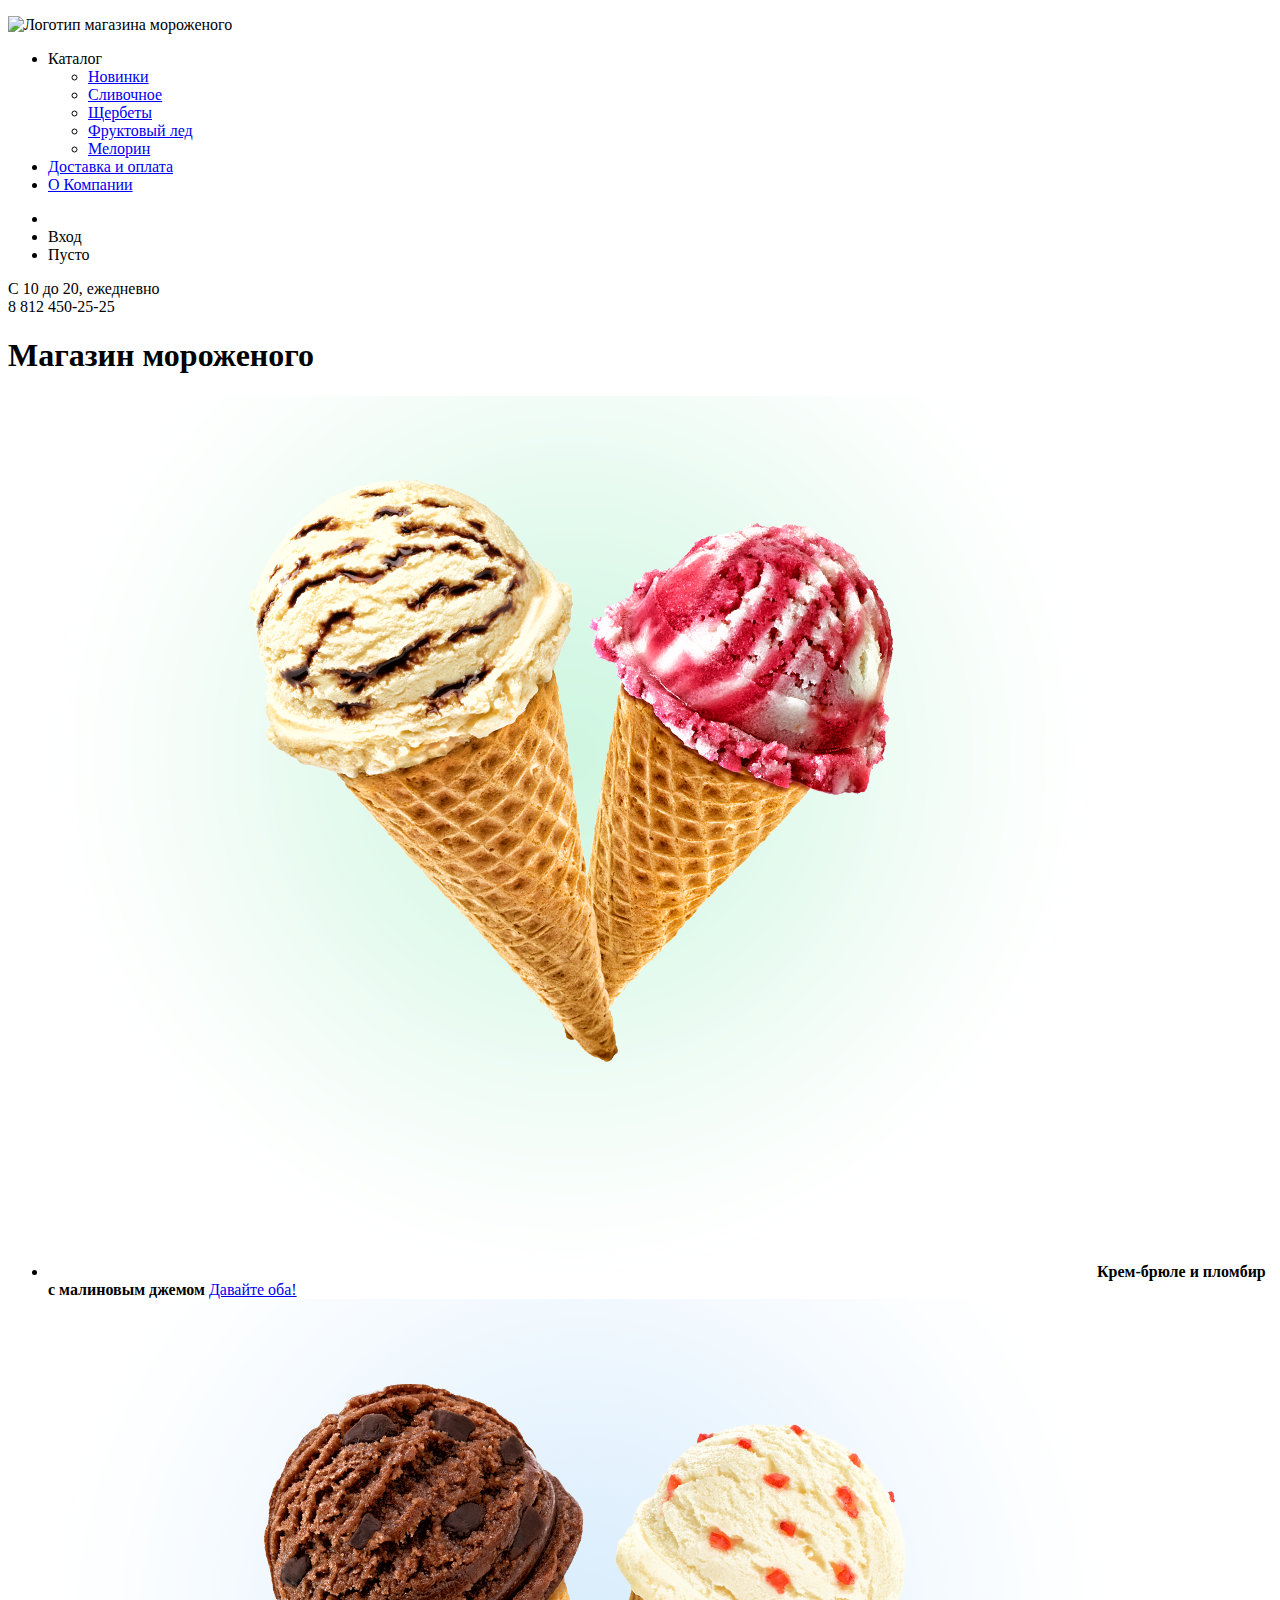
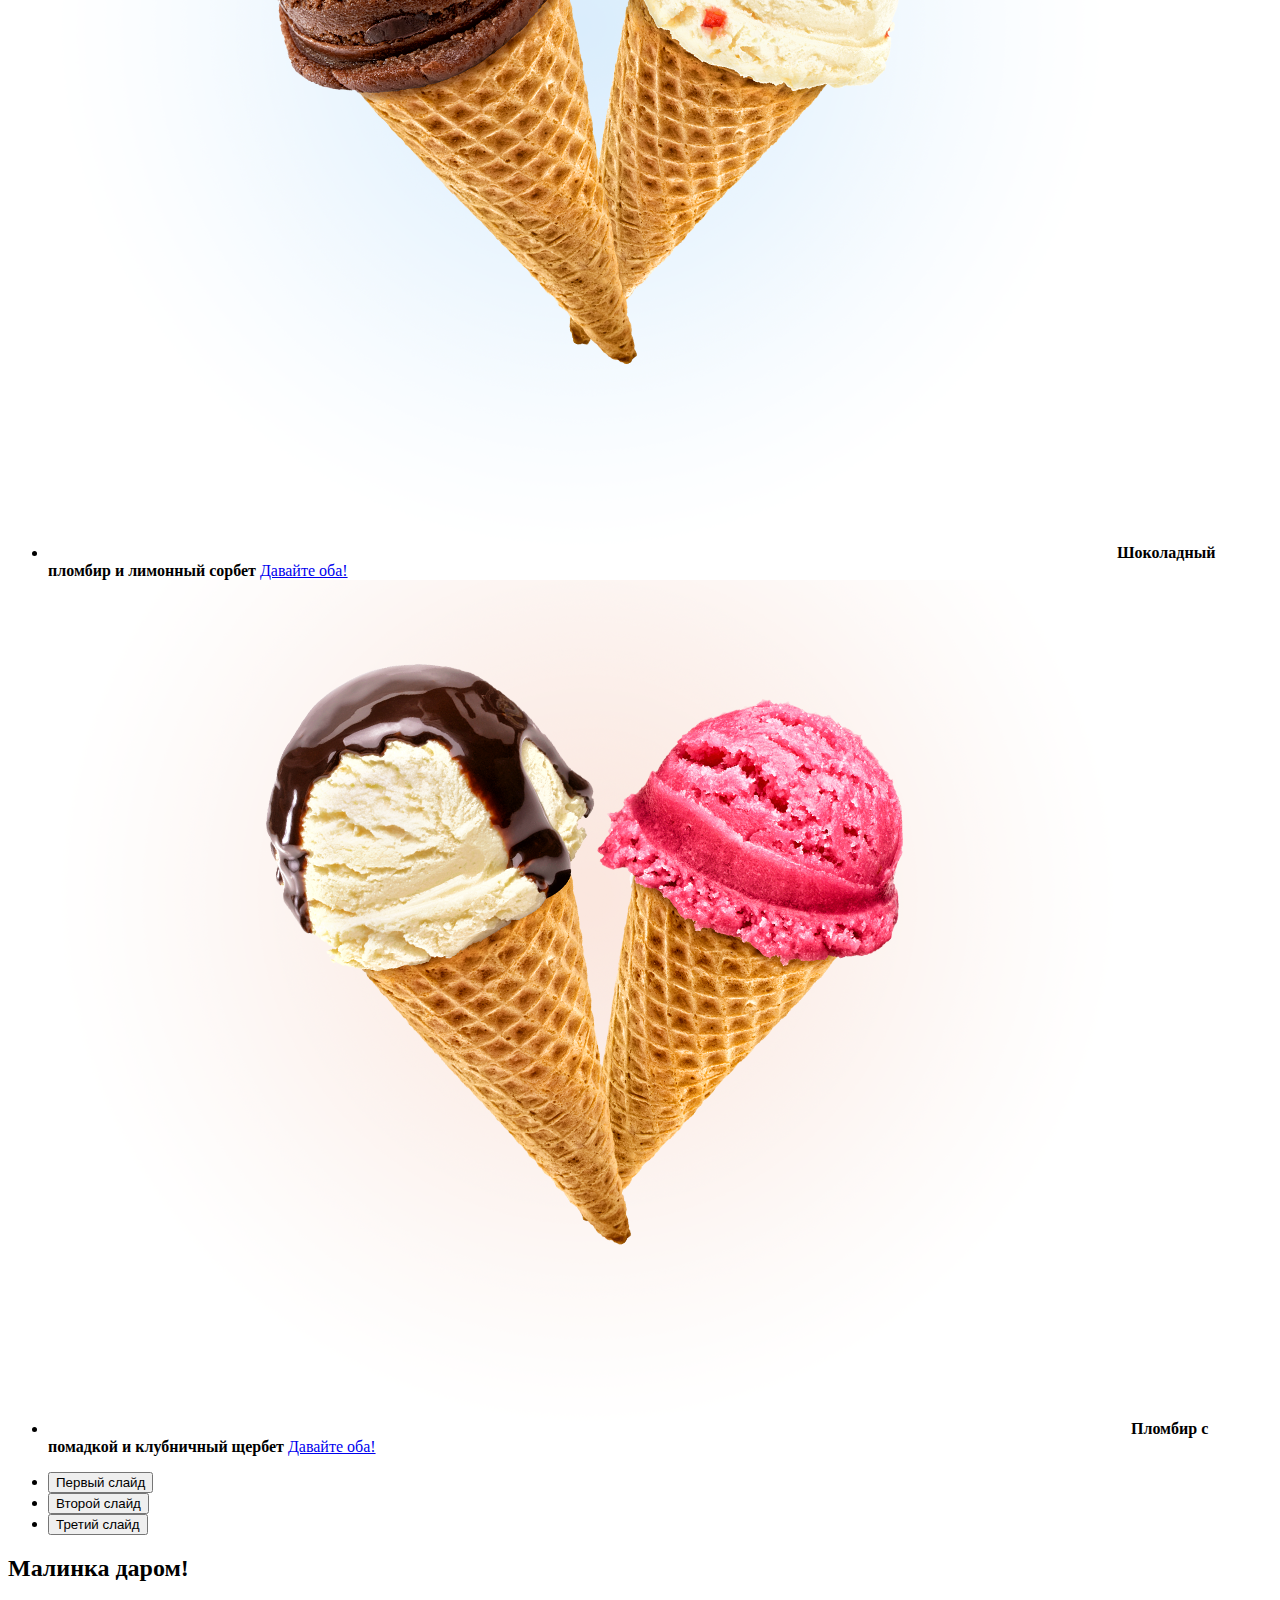
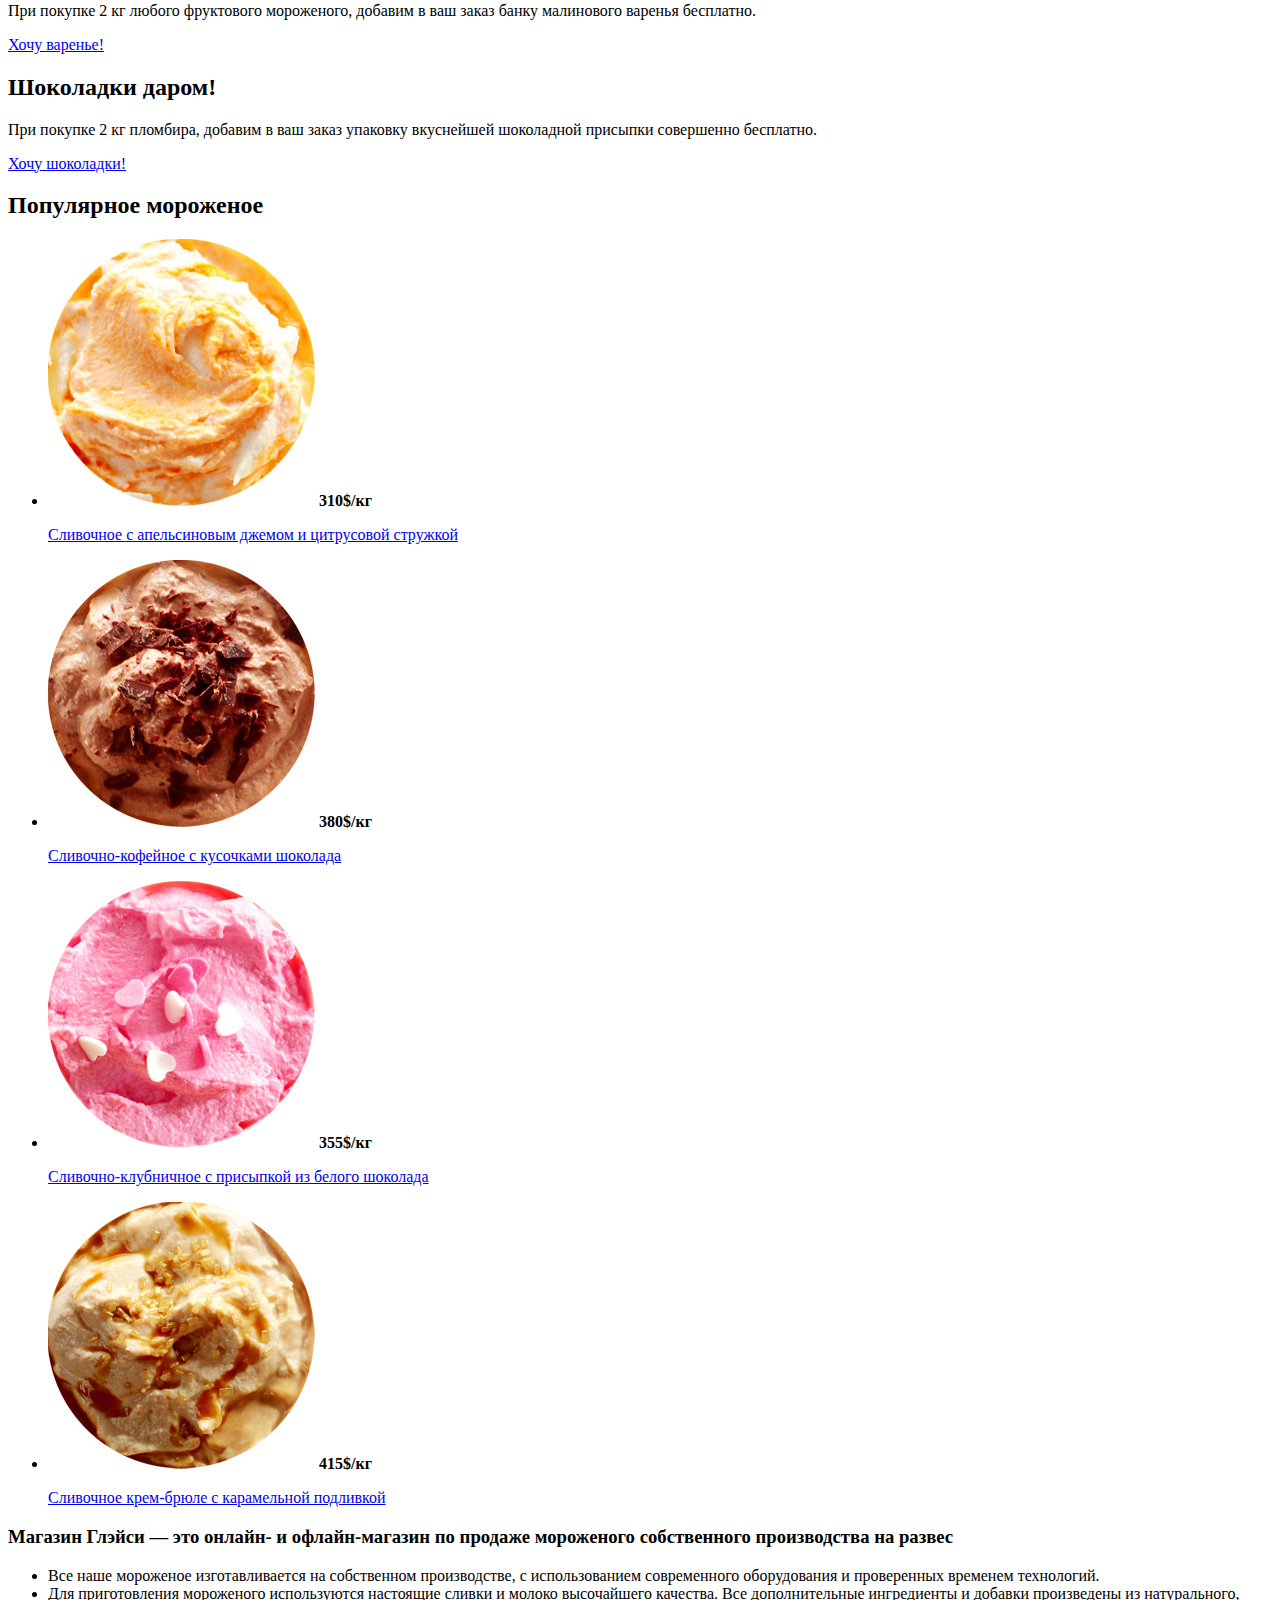
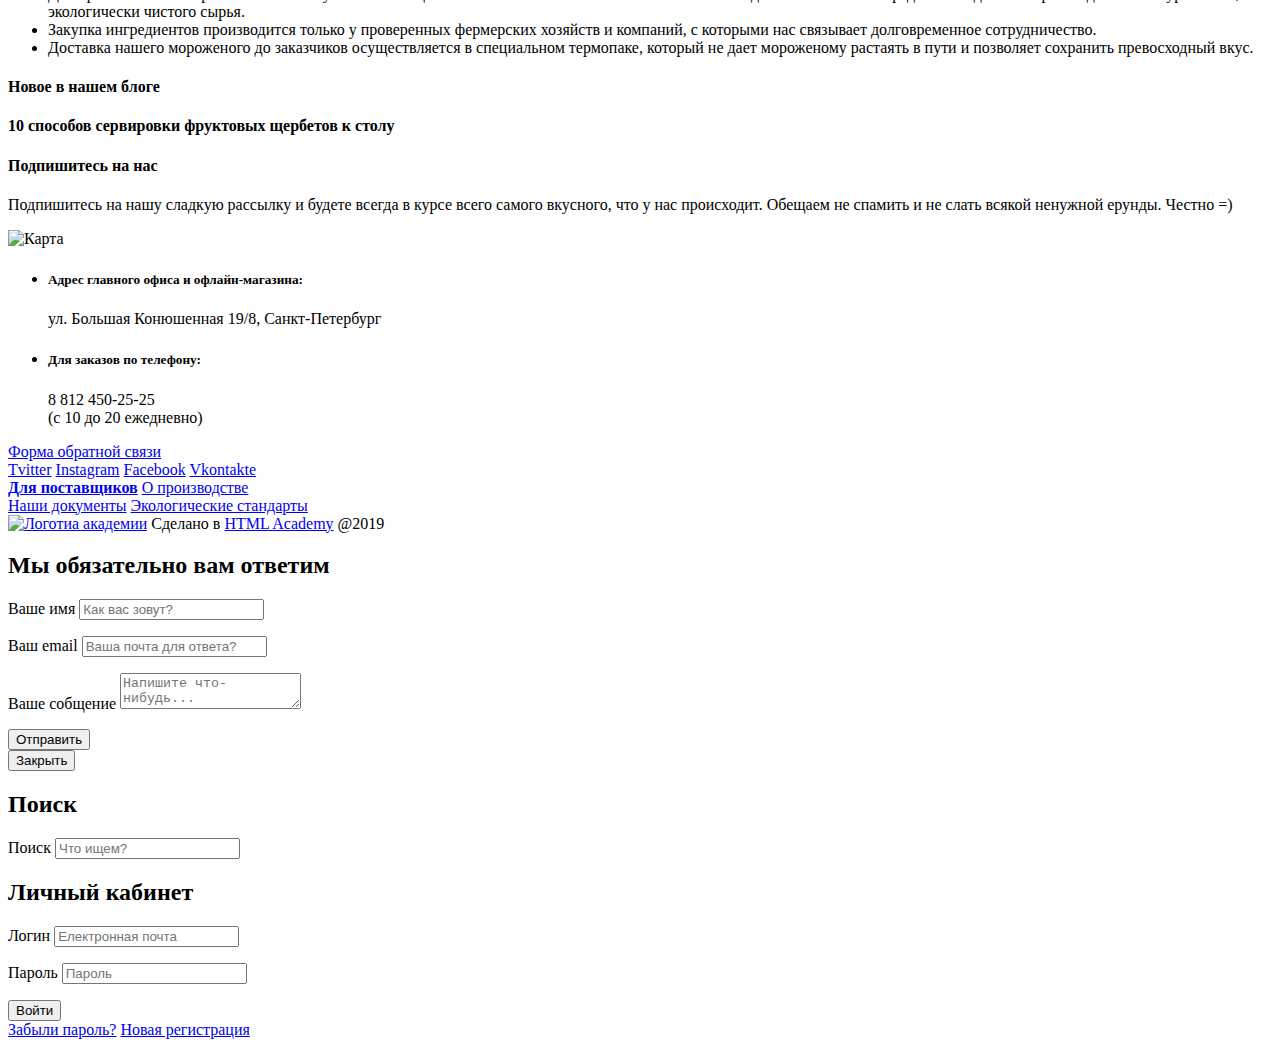
==== gllacy/index.html @ ce195814 "Merge branch 'master' of https://github.com/Komisaryk/komisarykedu.github.io" ====
<!DOCTYPE html>
<html lang="ru">
    <head>
        <meta charset="utf-8">
        <title>Магазин Мороженого</title>
    </head>
    <body>
        <header class="main-header">
            <p class="main-header-logo">
                <img src="/img/logo.svg" width="155" heigh="65" alt="Логотип магазина мороженого">
            </p>
            <nav class="main-navigation">
                <ul class="site-navigation">
                    <li>Каталог
                        <ul class="catalog-navigation">
                            <li><a href="new.html">Новинки</a></li>
                            <li><a href="catalog.html">Сливочное</a></li>
                            <li><a href="sorbet.html">Щербеты</a></li>
                            <li><a href="fruit_ice.html">Фруктовый лед</a></li>
                            <li><a href="melorin.html">Мелорин</a></li>
                        </ul>
                    </li>
                    <li><a href="delivery.html">Доставка и оплата</a></li>
                    <li><a href="about_us.html">О Компании</a></li>
                </ul>
                <ul class="user-navigation">
                    <li class="search"></li>
                    <li class="login-link">Вход</li>
                    <li class="basket">Пусто</li>
                </ul>
            </nav>
            <p class="work-time">
                С 10 до 20, ежедневно<br>
                <span class="phone-number">8 812 450-25-25</span>
            </p>
        </header>

        <main class="container">
            <section class="slider">
                <h1 class="visually-hidden">Магазин мороженого</h1>
                <ul class="slider-list">
                    <li class="slider-item-1">
                        <img class="slider-img" src="img/slider-logo-1.png" height="" width="" alt="Мороженое вариант 1">
                        <b class="slider-text">Крем-брюле и пломбир с малиновым джемом</b>
                        <a class="slider-button" href="catalog.html">Давайте оба!</a>
                    </li>
                    <li class="slider-item-2">
                        <img class="slider-img" src="img/slider-logo-2.png" height="" width="" alt="Мороженое вариант 2">
                        <b class="slider-text">Шоколадный пломбир и лимонный сорбет</b>
                        <a class="slider-button" href="catalog.html">Давайте оба!</a>
                    </li>
                    <li class="slider-item-3">
                        <img class="slider-img" src="img/slider-logo-3.png" height="" width="" alt="Мороженое вариант 3">
                        <b class="slider-text">Пломбир с помадкой и клубничный щербет</b>
                        <a class="slider-button" href="catalog.html">Давайте оба!</a>
                    </li>
                </ul>
                <ul class="slides-switches">
                    <li class="slide-radio">
                        <button class="slide-button">Первый слайд</button>
                    </li>
                    <li class="slide-radio">
                        <button class="slide-button">Второй слайд</button>
                    </li>
                    <li class="slide-radio">
                        <button class="slide-button">Третий слайд</button>
                    </li>
                </ul>
            </section>
            <section class="share-1">
                <h2>Малинка даром!</h2>
                <p>При покупке 2 кг любого фруктового мороженого, добавим в ваш заказ банку малинового варенья бесплатно.
                </p>
                <a class="share-1-button" href="catalog.html">Хочу варенье!</a>
            </section>
            <section class="share-2">
                <h2>Шоколадки даром!</h2>
                <p>При покупке 2 кг пломбира, добавим в ваш заказ упаковку вкуснейшей шоколадной присыпки совершенно бесплатно.
                </p>
                <a class="share-2-button" href="catalog.html">Хочу шоколадки!</a>
            </section>
            <section class="hit">
                <h2 class="visually-hidden">Популярное мороженое</h2>
                <ul class="hit-list">
                    <li class="hit-product">
                        <a href="catalog.html"><img class="hit-image" src="img/product-1.jpg" height="267" weight="267" alt="Сливочное с апельсиновым джемом"></a>
                        <b class="hit-price"><span>310$</span>/кг</b>
                        <p class="hit-text"><a href="catalog.html">Сливочное с апельсиновым джемом и цитрусовой стружкой</a></p>
                    </li>
                    <li class="hit-product">
                        <a href="catalog.html"><img class="hit-image" src="img/product-2.jpg" height="267" weight="267" alt="Сливочно-кофейное"></a>
                        <b class="hit-price"><span>380$</span>/кг</b>
                        <p class="hit-text"><a href="catalog.html">Сливочно-кофейное с кусочками шоколада</a></p>
                    </li>
                    <li class="hit-product">
                        <a href="catalog.html"><img class="hit-image" src="img/product-3.jpg" height="267" weight="267" alt="Сливочно-клубничное"></a>
                        <b class="hit-price"><span>355$</span>/кг</b>
                        <p class="hit-text"><a href="catalog.html">Сливочно-клубничное с присыпкой из белого шоколада</a></p>
                    </li>
                    <li class="hit-product">
                        <a href="catalog.html"><img class="hit-image" src="img/product-4.jpg" height="267" weight="267" alt="Сливочное крем-брюле"></a>
                        <b class="hit-price"><span>415$</span>/кг</b>
                        <p class="hit-text"><a href="catalog.html">Сливочное крем-брюле с карамельной подливкой</a></p>
                    </li>
                </ul>
            </section>
            <section class="privilege">
                <h3>Магазин Глэйси — это онлайн- и офлайн-магазин по продаже мороженого собственного производства на развес</h3>
                <ul class="privilege-list">
                    <li class="privilege-item">Все наше мороженое изготавливается на собственном производстве, с использованием современного оборудования и проверенных временем технологий.</li>
                    <li class="privilege-item">Для приготовления мороженого используются настоящие сливки и молоко высочайшего качества. Все дополнительные ингредиенты и добавки произведены из натурального, экологически чистого сырья. </li>
                    <li class="privilege-item">Закупка ингредиентов  производится только у проверенных фермерских хозяйств и компаний, с которыми нас связывает долговременное сотрудничество.</li>
                    <li class="privilege-item">Доставка нашего мороженого до заказчиков осуществляется в специальном термопаке, который не дает мороженому растаять в пути и позволяет сохранить превосходный вкус.</li>
                </ul>
            </section>
            <section class="new">
                <h4>Новое в нашем блоге</h4>
                <a class="new-link"><b>10 способов сервировки фруктовых щербетов к столу</b></a>
            </section>
            <section class="subscribe">
                <h4 class="visually-hidden">Подпишитесь на нас</h4>
                <p>Подпишитесь на нашу сладкую рассылку и будете всегда в курсе всего самого вкусного, что у нас происходит. Обещаем не спамить и не слать всякой ненужной ерунды. Честно =) </p>
                <!-- Здесь должна быть форма -->
            </section>
            <section class="map">
                <img class="map-map" src="img/map.jpg" height="" width="" alt="Карта">
                <div class="feedback">
                    <ul class="feedback-list">
                        <li class="feedback-adress">
                            <h5>Адрес главного офиса и офлайн-магазина:</h5>
                            <span class="adress">ул. Большая Конюшенная 19/8, Санкт-Петербург</span>
                        </li>
                        <li class="feedback-phone">
                            <h5>Для заказов по телефону:</h5>
                            <p><span class="adress">8 812 450-25-25</span><br>
                                (с 10 до 20 ежедневно)</p>
                        </li>
                    </ul>
                    <a class="feedback-button" href="news.html">Форма обратной связи</a>
                </div>
            </section>
        </main>

        <footer>
            <div class="footer-social">
                <a class="social-button" href="#">Tvitter</a>
                <a class="social-button" href="#">Instagram</a>
                <a class="social-button" href="#">Facebook</a>
                <a class="social-button" href="#">Vkontakte</a>
            </div>
            <div class="footer-link">
                <a href="#"><b>Для поставщиков</b></a>
                <a href="#">О производстве</a>
            </div>
            <div class="footer-link">
                <a href="#">Наши документы</a>
                <a href="#">Экологические стандарты</a>
            </div>
            <div class="footer-logo">
                <a class="logo-link" href="https://htmlacademy.ru/intensive/htmlcss"><img src="img/logo.jpg" height="" width="" alt="Логотиа академии"></a>
                Сделано в <a class="text-link" href="https://htmlacademy.ru/intensive/htmlcss">HTML Academy</a> @2019
            </div>
        </footer>
        
        <section class="modal modal-feedback">
            <h2>Мы обязательно вам ответим</h2>
            <form>
                <p>
                    <label class="visually-hidden" for="user-name">Ваше имя</label>
                    <input class="feedback-icon" type="text" id="user-name" name="name" placeholder="Как вас зовут?" >
                </p>
                <p>
                    <label class="visual-hidden" for="user-email">Ваш email</label>
                    <input class="feedback-icon" id="user-email" type="text" name="email" placeholder="Ваша почта для ответа?">
                </p>
                <p>
                    <label class="visually-hidden" for="user-message">Ваше собщение</label>
                    <textarea class="feedback-area" id="user-message" name="message" placeholder="Напишите что-нибудь..."></textarea>
                </p>
                <button class="button" type="submit">Отправить</button>
            </form>
            <button class="modal-close" type="button">Закрыть</button>
        </section>
        
        <section class="modal modal-search">
            <h2 class="visually-hidden">Поиск</h2>
            <form class="search-form" action="https://echo.htmlacademy.ru" method="get">
                <label class="visually-hidden" for="user-search">Поиск</label>
                <input class="search-icon" type="text" id="user-search" name="search" placeholder="Что ищем?">
            </form>
        </section>
        
        <section class="modal modal-login">
            <h2 class="visually-hidden">Личный кабинет</h2>
            <form class="login-form" action="https://echo.htmlacademy.ru" method="post">
                <p>
                    <label class="visually-hidden" for="user-login">Логин</label>
                    <input class="login-icon" id="user-login" type="text" name="login" placeholder="Електронная почта">
                </p>
                <p>
                    <label class="visually-hidden" for="user-password">Пароль</label>
                    <input class="login-icon" id="user-password" type="text" name="password" placeholder="Пароль">
                </p>
                <button class="button" type="submit">Войти</button> 
            </form>
            <a class="text-link" href="#">Забыли пароль?</a>
            <a class="text-link" href="#">Новая регистрация</a>
        </section>
    </body>
</html>
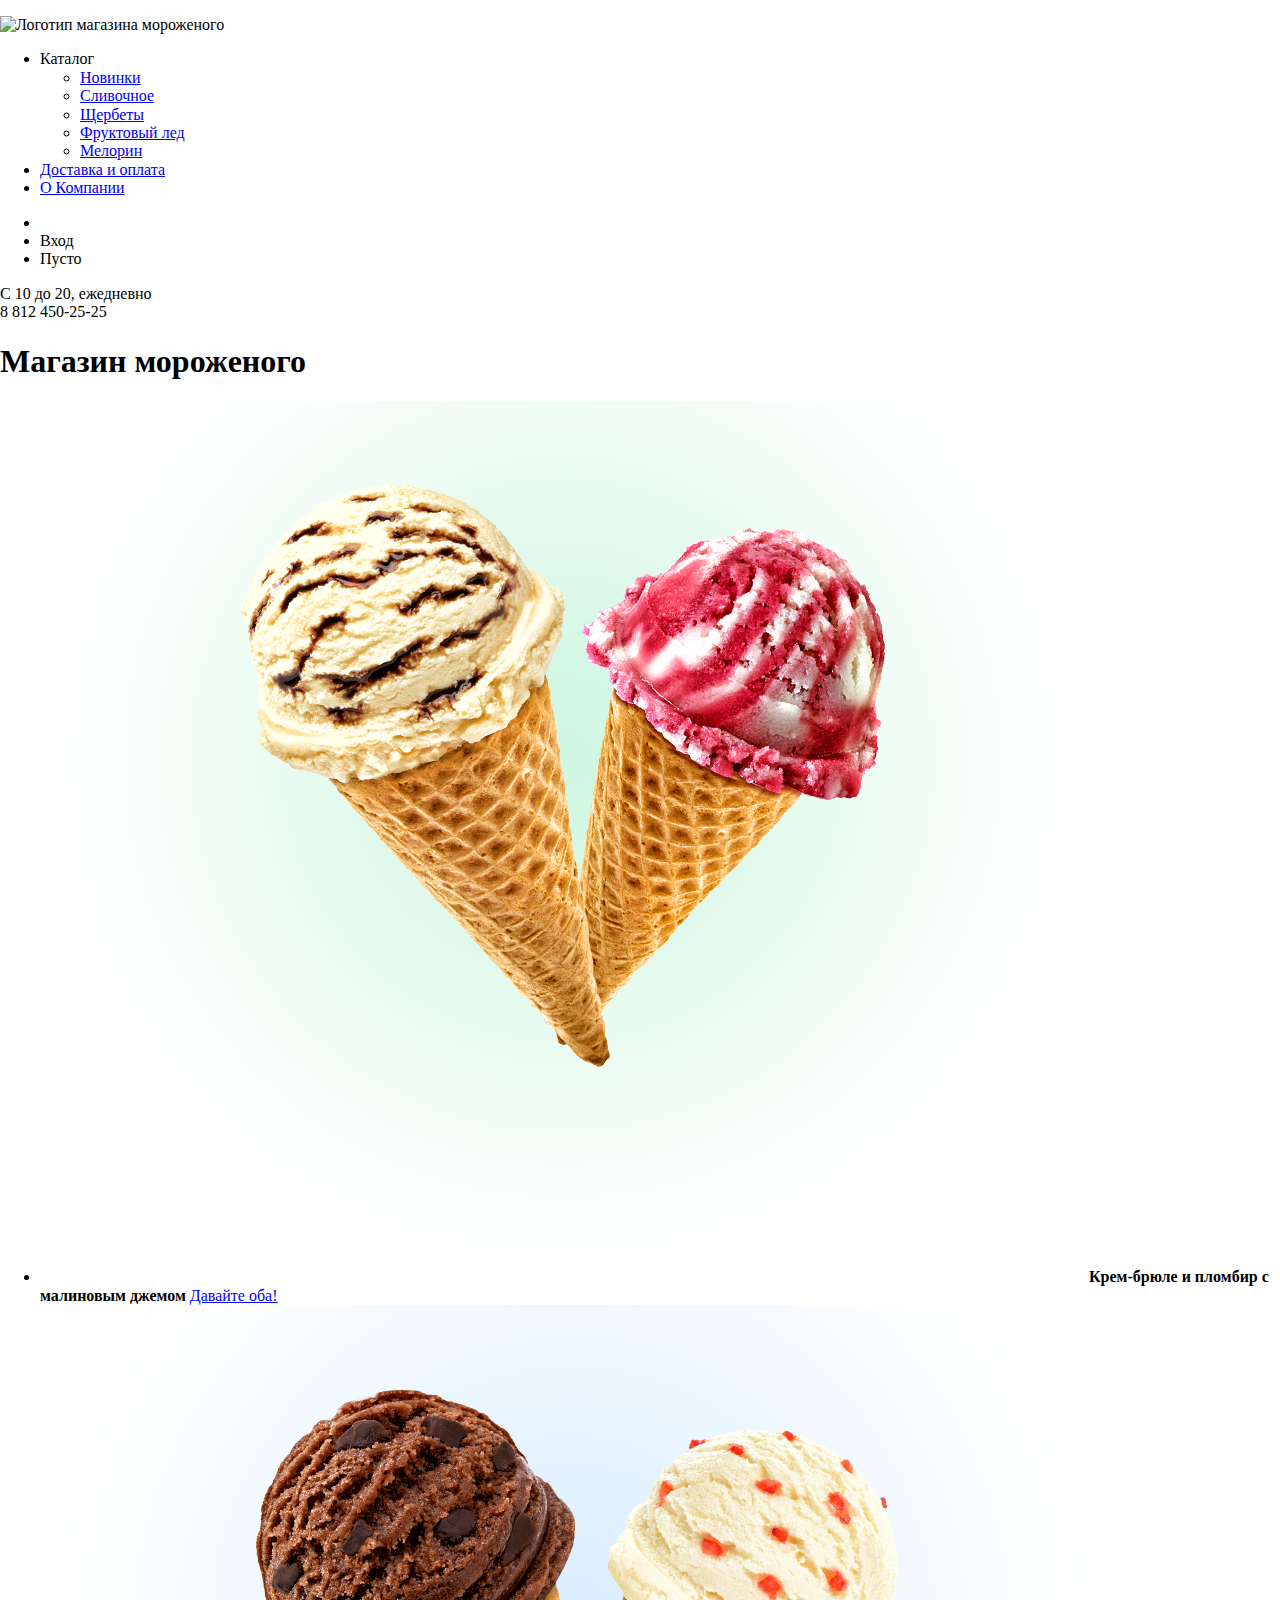
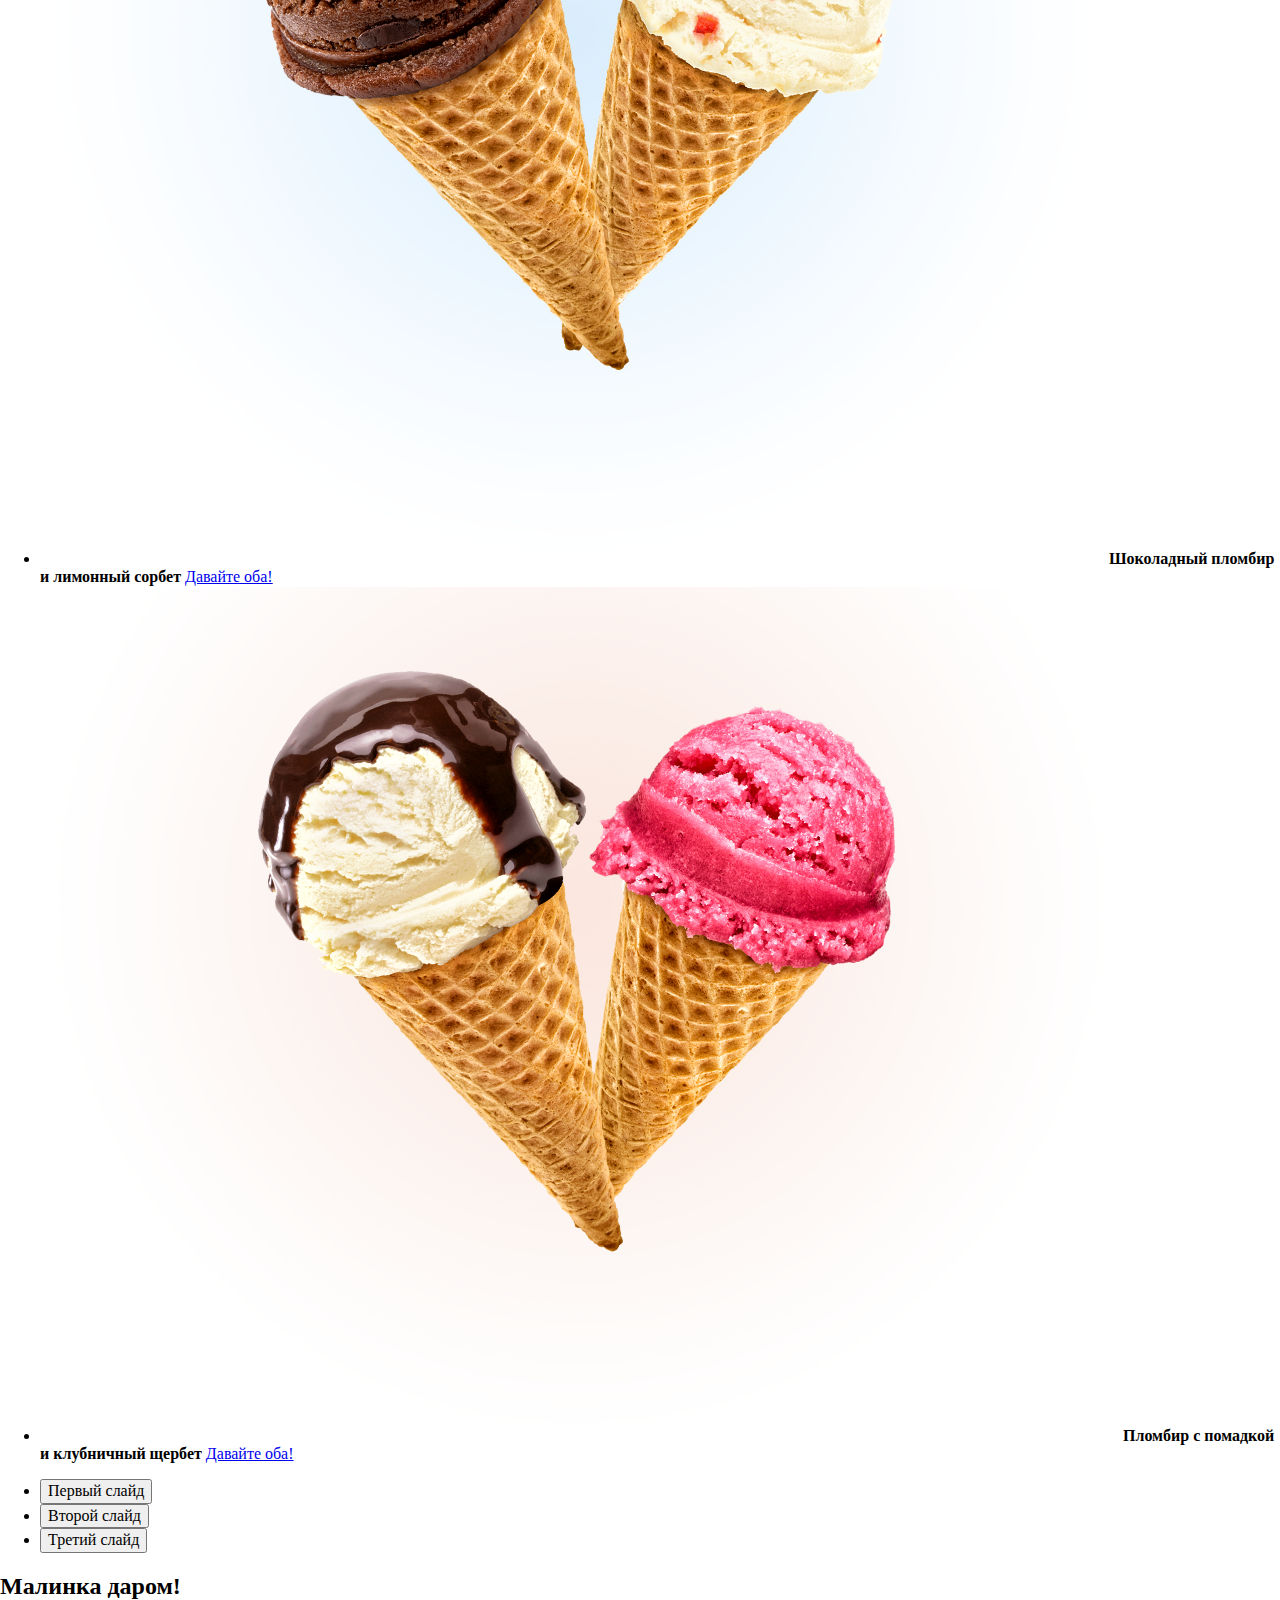
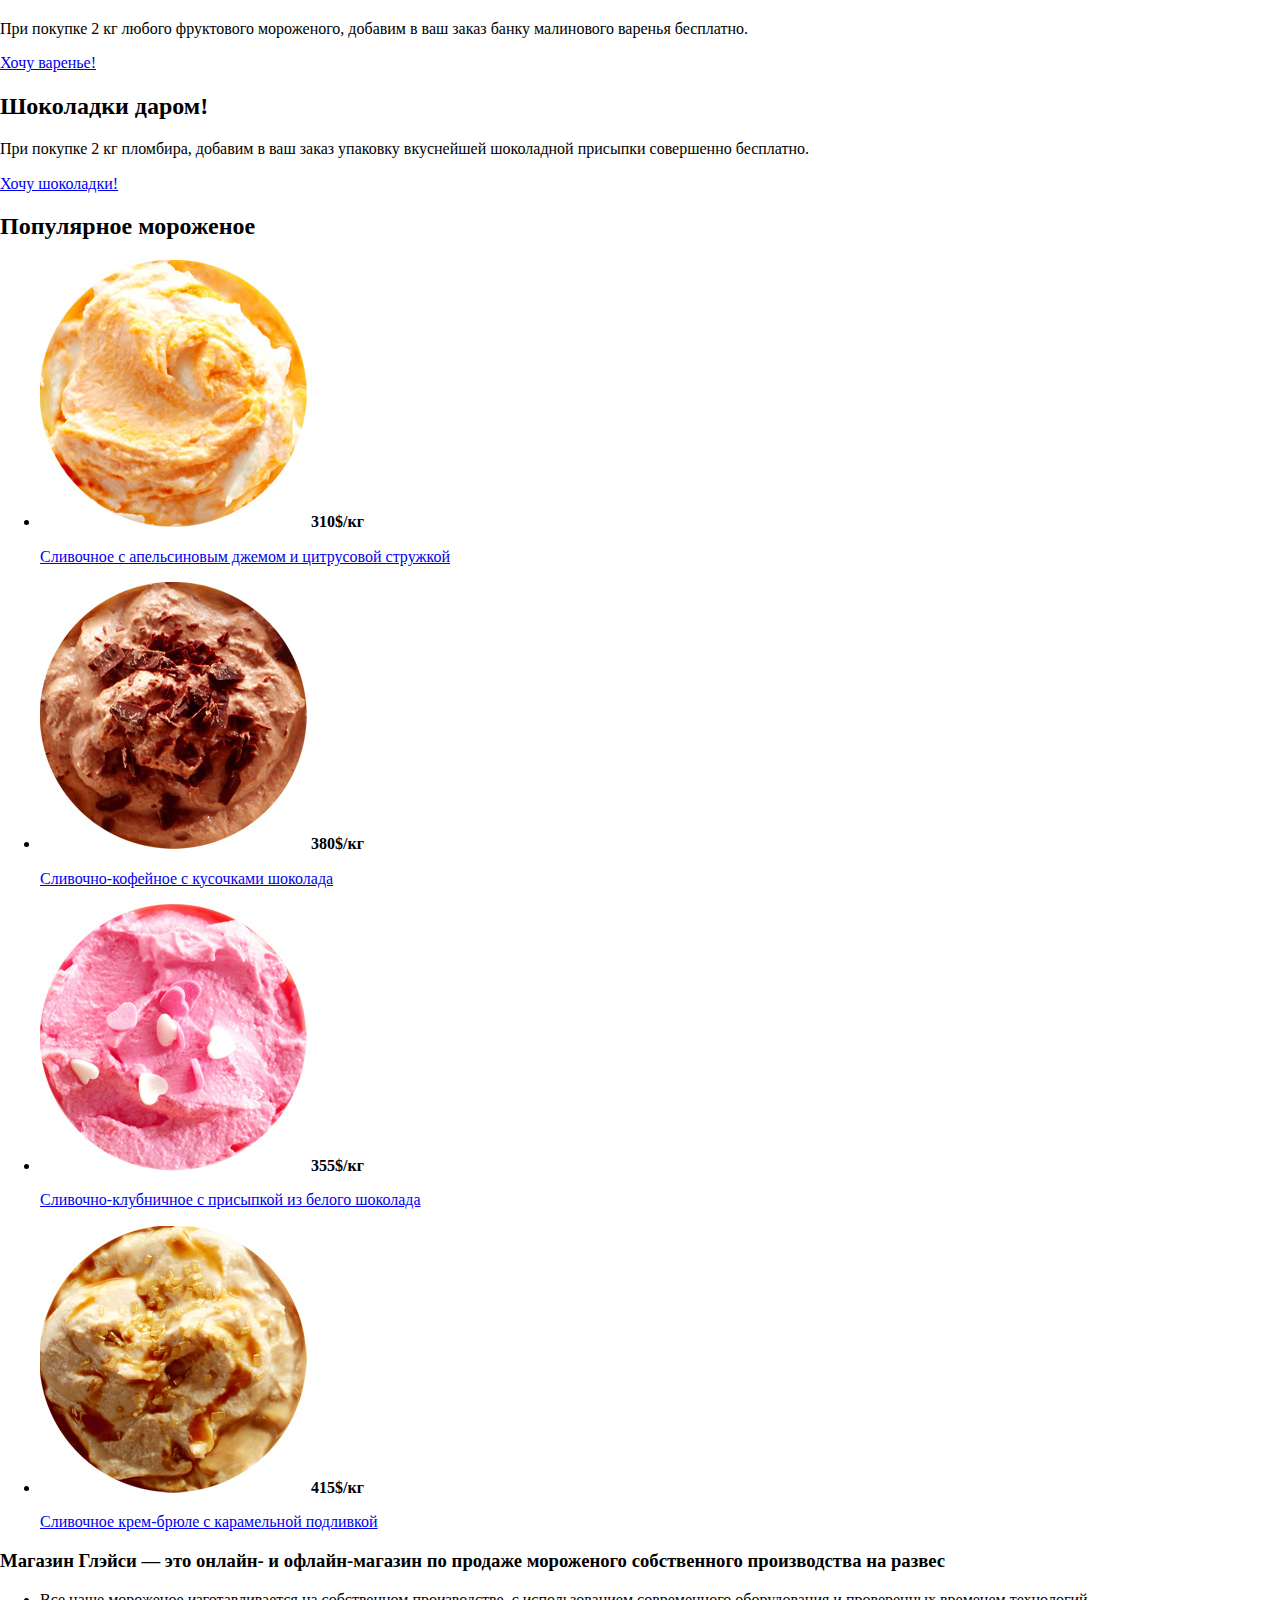
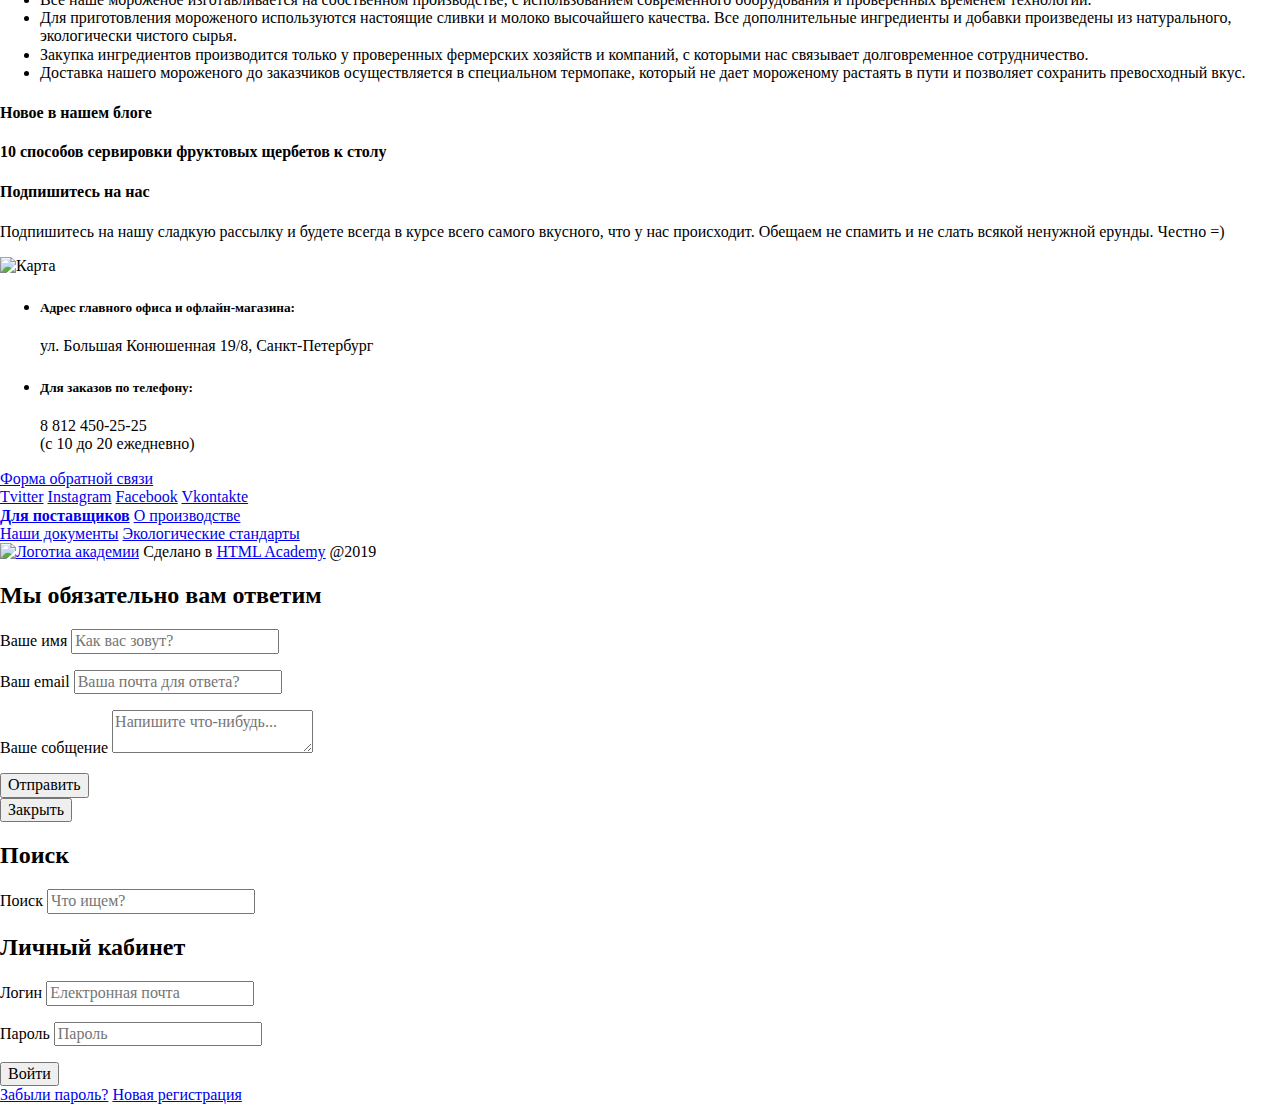
==== commit 330dd4fc: "start css" ====
--- a/gllacy/index.html
+++ b/gllacy/index.html
@@ -3,6 +3,7 @@
     <head>
         <meta charset="utf-8">
         <title>Магазин Мороженого</title>
+        <link href="css/normalize.css" rel="stylesheet">
     </head>
     <body>
         <header class="main-header">
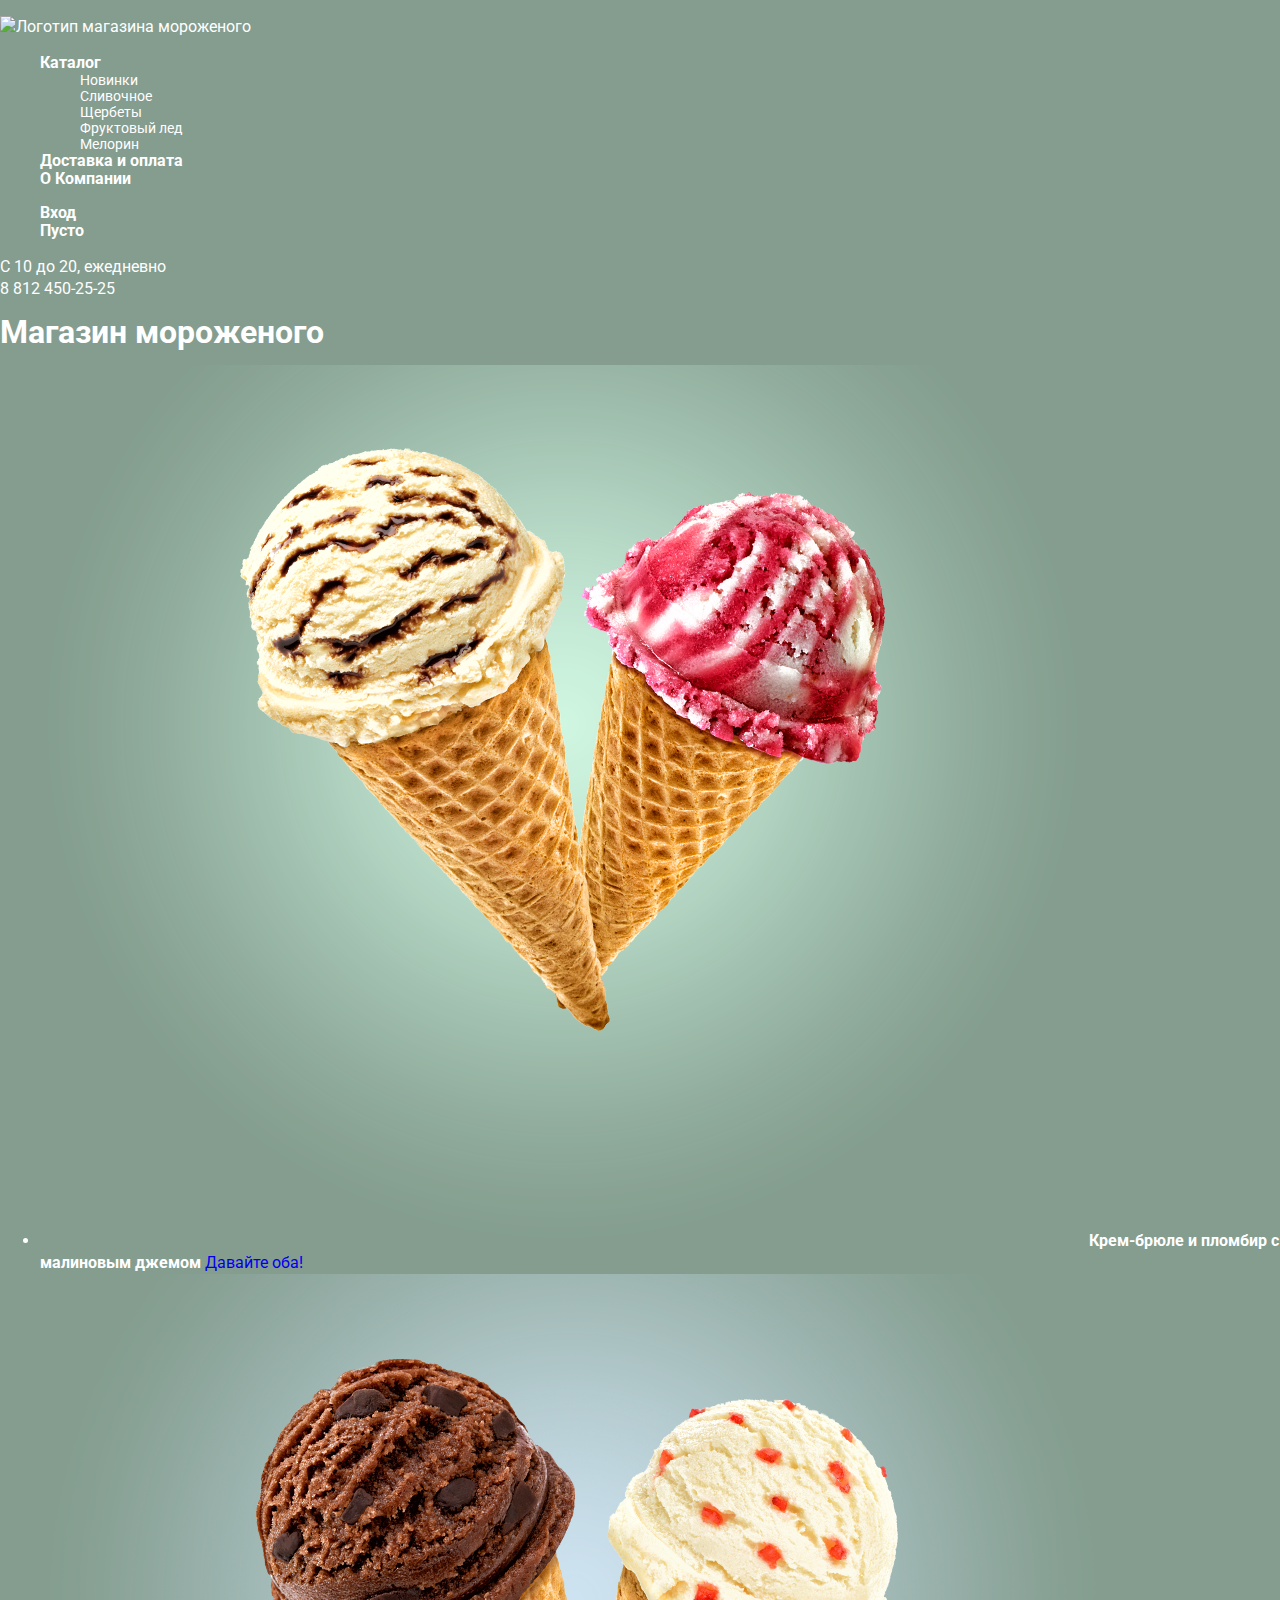
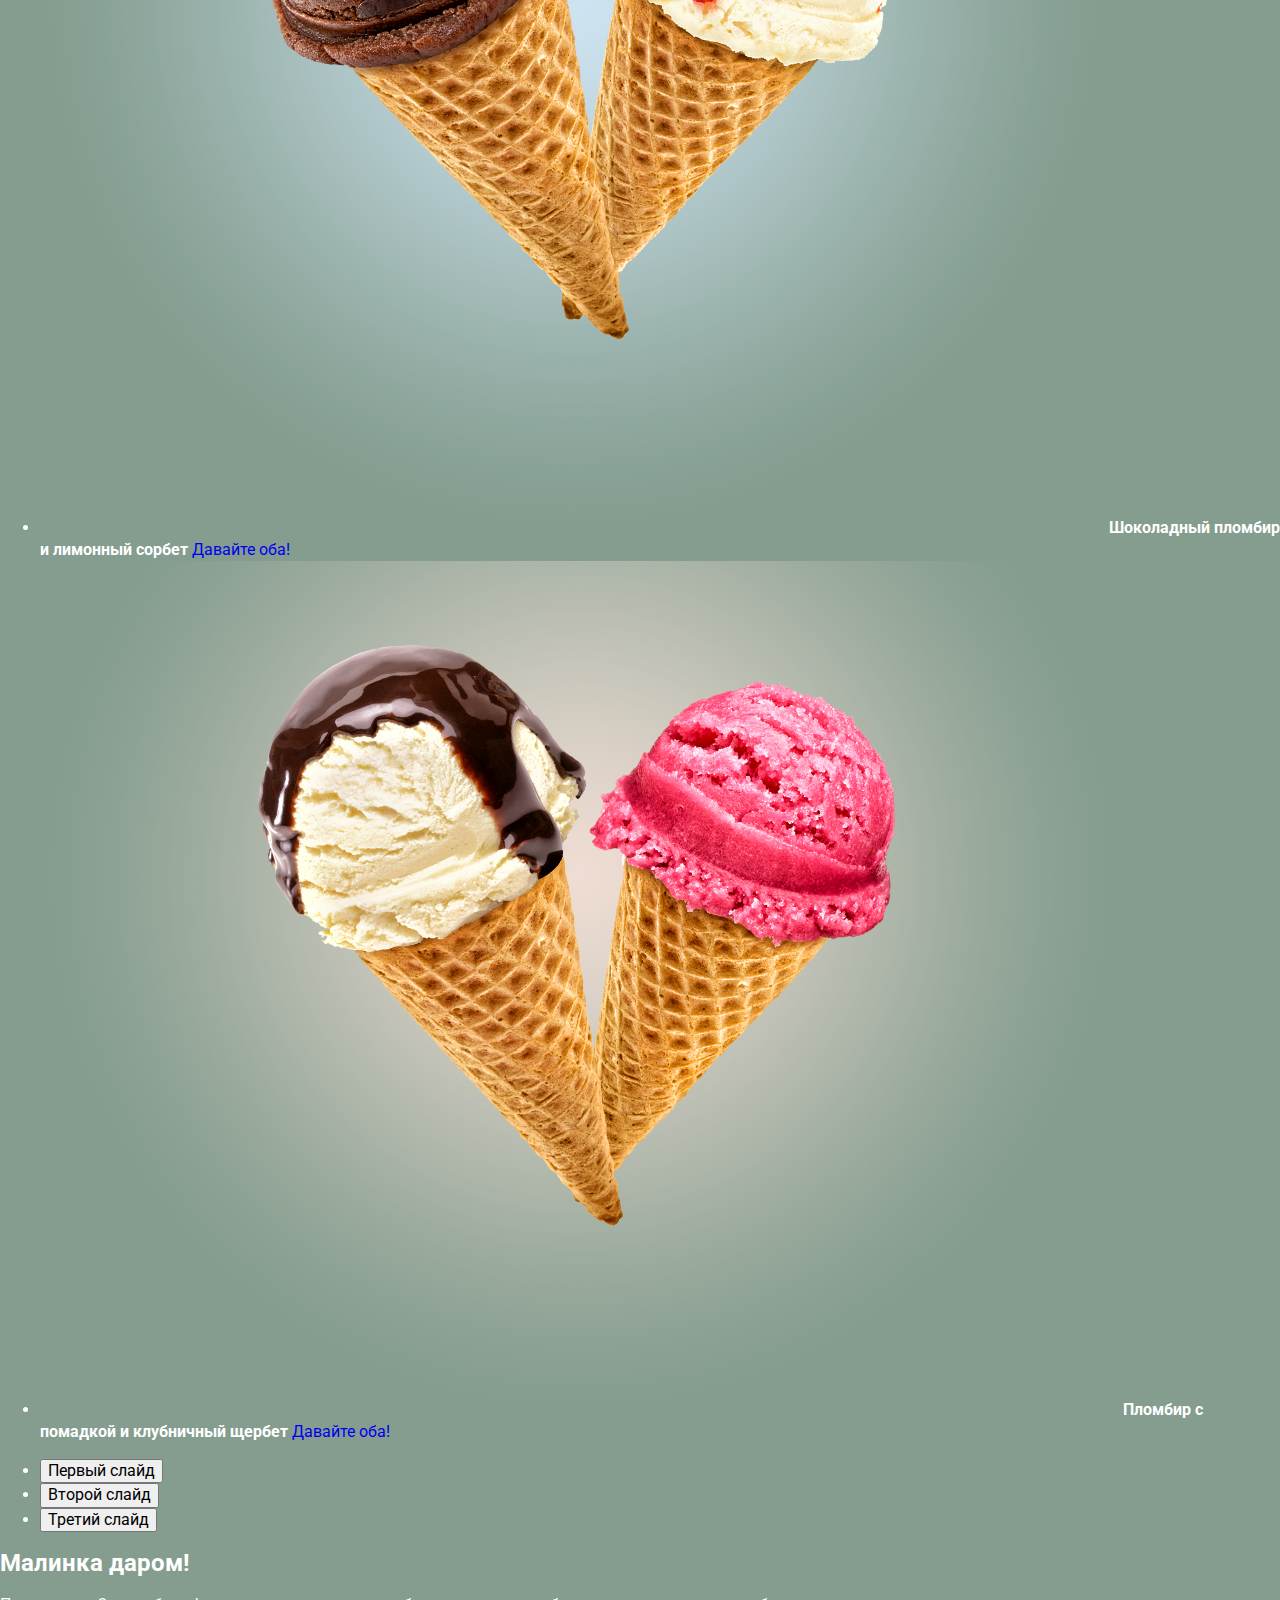
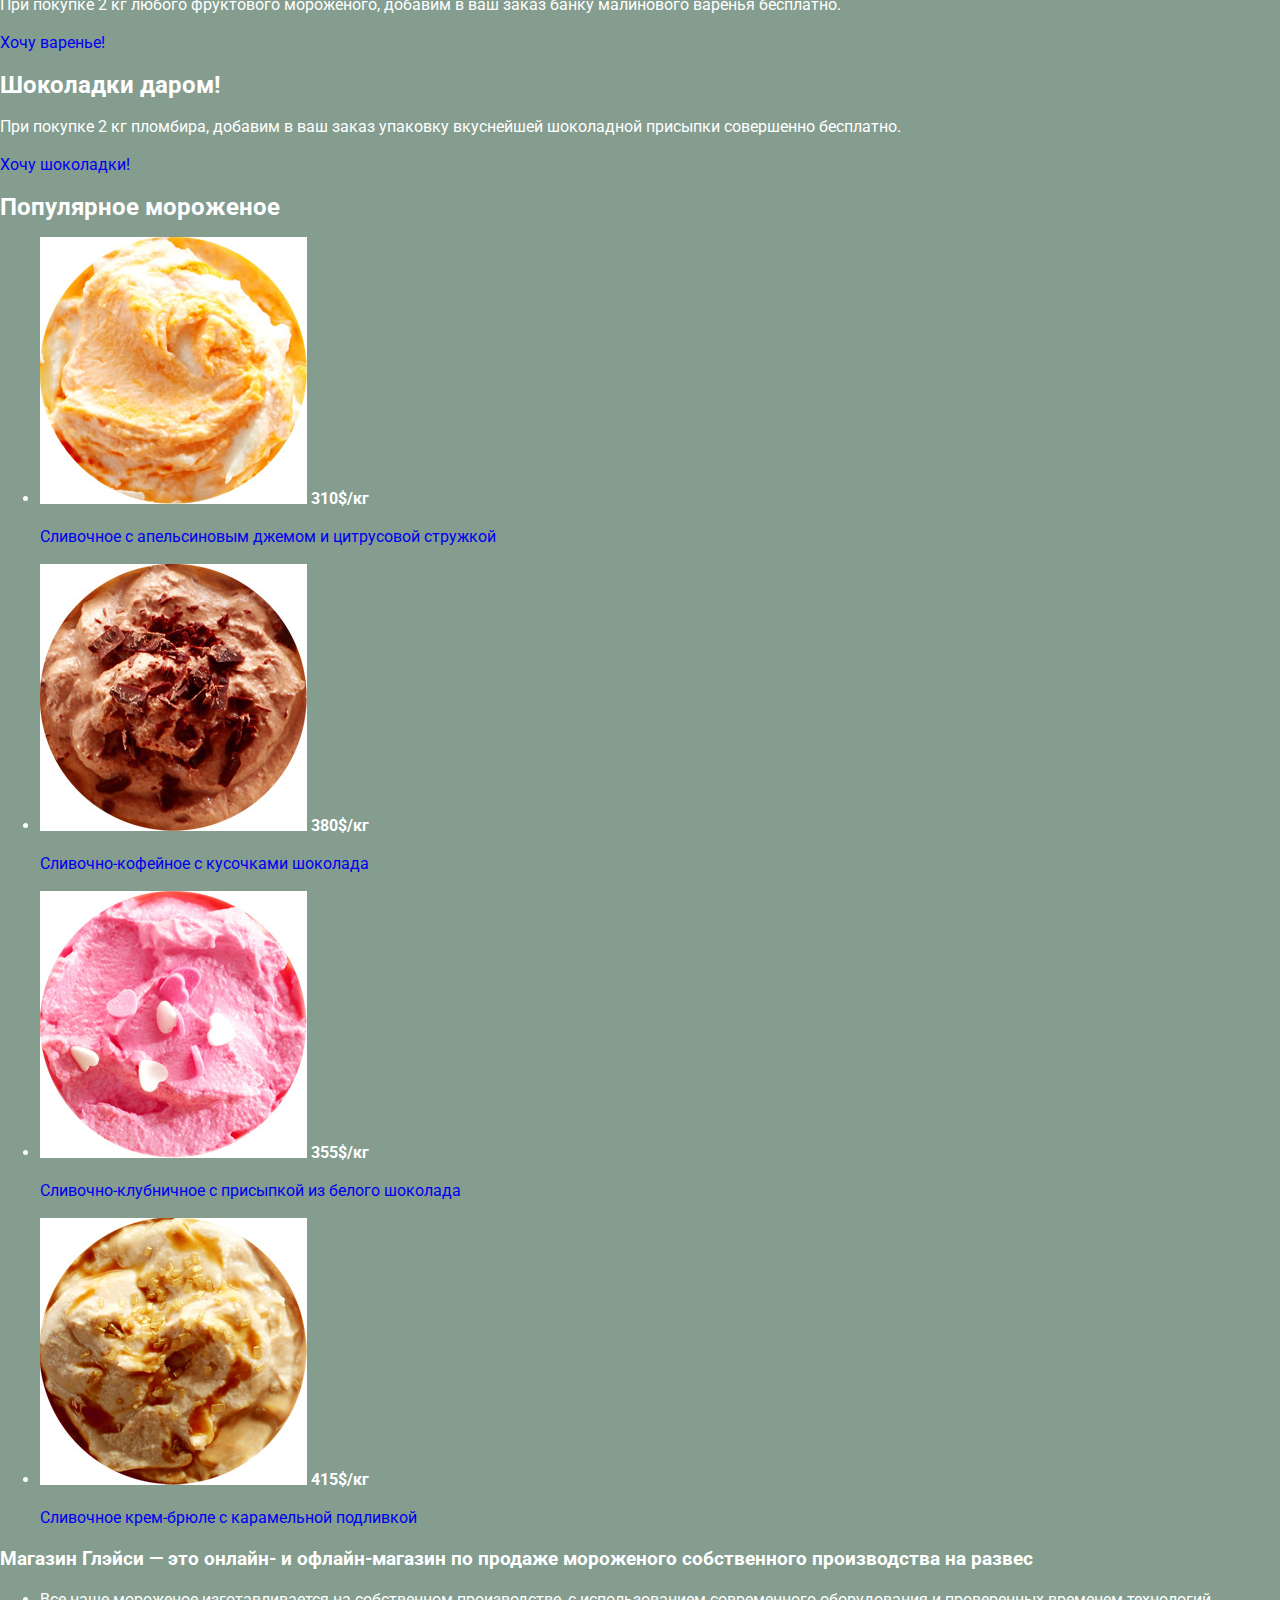
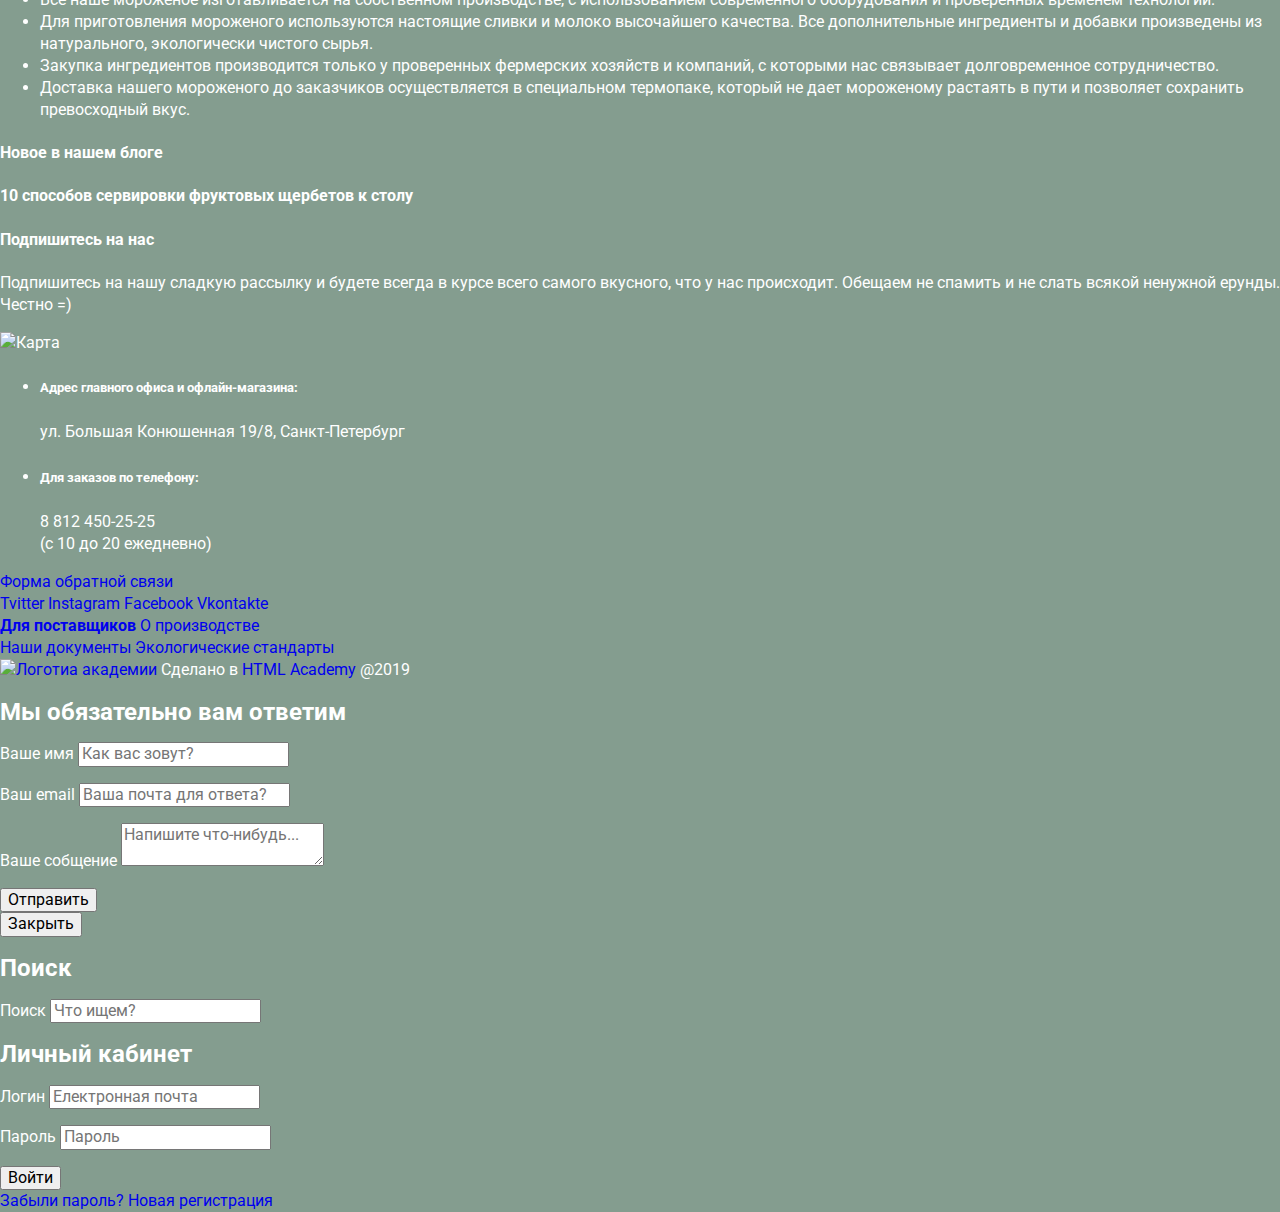
==== commit e7154101: "glassy css1" ====
--- a/gllacy/index.html
+++ b/gllacy/index.html
@@ -1,211 +1,365 @@
 <!DOCTYPE html>
 <html lang="ru">
-    <head>
-        <meta charset="utf-8">
-        <title>Магазин Мороженого</title>
-        <link href="css/normalize.css" rel="stylesheet">
-    </head>
-    <body>
-        <header class="main-header">
-            <p class="main-header-logo">
-                <img src="/img/logo.svg" width="155" heigh="65" alt="Логотип магазина мороженого">
+  <head>
+    <meta charset="utf-8" />
+    <title>Магазин Мороженого</title>
+    <link
+      href="https://fonts.googleapis.com/css?family=Roboto:400,500,700&display=swap&subset=cyrillic"
+      rel="stylesheet"/>
+    <link href="css/normalize.css" rel="stylesheet">
+    <link href="css/style.css" rel="stylesheet">
+  </head>
+  <body>
+    <header class="main-header">
+      <p class="main-header-logo">
+        <img
+          src="/img/logo.svg"
+          width="155"
+          heigh="65"
+          alt="Логотип магазина мороженого"
+        />
+      </p>
+      <nav class="main-navigation">
+        <ul class="site-navigation">
+          <li>
+            Каталог
+            <ul class="catalog-navigation">
+              <li><a href="new.html">Новинки</a></li>
+              <li><a href="catalog.html">Сливочное</a></li>
+              <li><a href="sorbet.html">Щербеты</a></li>
+              <li><a href="fruit_ice.html">Фруктовый лед</a></li>
+              <li><a href="melorin.html">Мелорин</a></li>
+            </ul>
+          </li>
+          <li><a href="delivery.html">Доставка и оплата</a></li>
+          <li><a href="about_us.html">О Компании</a></li>
+        </ul>
+        <ul class="user-navigation">
+          <li class="search"></li>
+          <li class="login-link">Вход</li>
+          <li class="basket">Пусто</li>
+        </ul>
+      </nav>
+      <p class="work-time">
+        С 10 до 20, ежедневно<br />
+        <span class="phone-number">8 812 450-25-25</span>
+      </p>
+    </header>
+
+    <main class="container">
+      <section class="slider">
+        <h1 class="visually-hidden">Магазин мороженого</h1>
+        <ul class="slider-list">
+          <li class="slider-item-1">
+            <img
+              class="slider-img"
+              src="img/slider-logo-1.png"
+              height=""
+              width=""
+              alt="Мороженое вариант 1"
+            />
+            <b class="slider-text">Крем-брюле и пломбир с малиновым джемом</b>
+            <a class="slider-button" href="catalog.html">Давайте оба!</a>
+          </li>
+          <li class="slider-item-2">
+            <img
+              class="slider-img"
+              src="img/slider-logo-2.png"
+              height=""
+              width=""
+              alt="Мороженое вариант 2"
+            />
+            <b class="slider-text">Шоколадный пломбир и лимонный сорбет</b>
+            <a class="slider-button" href="catalog.html">Давайте оба!</a>
+          </li>
+          <li class="slider-item-3">
+            <img
+              class="slider-img"
+              src="img/slider-logo-3.png"
+              height=""
+              width=""
+              alt="Мороженое вариант 3"
+            />
+            <b class="slider-text">Пломбир с помадкой и клубничный щербет</b>
+            <a class="slider-button" href="catalog.html">Давайте оба!</a>
+          </li>
+        </ul>
+        <ul class="slides-switches">
+          <li class="slide-radio">
+            <button class="slide-button">Первый слайд</button>
+          </li>
+          <li class="slide-radio">
+            <button class="slide-button">Второй слайд</button>
+          </li>
+          <li class="slide-radio">
+            <button class="slide-button">Третий слайд</button>
+          </li>
+        </ul>
+      </section>
+      <section class="share-1">
+        <h2>Малинка даром!</h2>
+        <p>
+          При покупке 2 кг любого фруктового мороженого, добавим в ваш заказ
+          банку малинового варенья бесплатно.
+        </p>
+        <a class="share-1-button" href="catalog.html">Хочу варенье!</a>
+      </section>
+      <section class="share-2">
+        <h2>Шоколадки даром!</h2>
+        <p>
+          При покупке 2 кг пломбира, добавим в ваш заказ упаковку вкуснейшей
+          шоколадной присыпки совершенно бесплатно.
+        </p>
+        <a class="share-2-button" href="catalog.html">Хочу шоколадки!</a>
+      </section>
+      <section class="hit">
+        <h2 class="visually-hidden">Популярное мороженое</h2>
+        <ul class="hit-list">
+          <li class="hit-product">
+            <a href="catalog.html"
+              ><img
+                class="hit-image"
+                src="img/product-1.jpg"
+                height="267"
+                weight="267"
+                alt="Сливочное с апельсиновым джемом"
+            /></a>
+            <b class="hit-price"><span>310$</span>/кг</b>
+            <p class="hit-text">
+              <a href="catalog.html"
+                >Сливочное с апельсиновым джемом и цитрусовой стружкой</a
+              >
             </p>
-            <nav class="main-navigation">
-                <ul class="site-navigation">
-                    <li>Каталог
-                        <ul class="catalog-navigation">
-                            <li><a href="new.html">Новинки</a></li>
-                            <li><a href="catalog.html">Сливочное</a></li>
-                            <li><a href="sorbet.html">Щербеты</a></li>
-                            <li><a href="fruit_ice.html">Фруктовый лед</a></li>
-                            <li><a href="melorin.html">Мелорин</a></li>
-                        </ul>
-                    </li>
-                    <li><a href="delivery.html">Доставка и оплата</a></li>
-                    <li><a href="about_us.html">О Компании</a></li>
-                </ul>
-                <ul class="user-navigation">
-                    <li class="search"></li>
-                    <li class="login-link">Вход</li>
-                    <li class="basket">Пусто</li>
-                </ul>
-            </nav>
-            <p class="work-time">
-                С 10 до 20, ежедневно<br>
-                <span class="phone-number">8 812 450-25-25</span>
+          </li>
+          <li class="hit-product">
+            <a href="catalog.html"
+              ><img
+                class="hit-image"
+                src="img/product-2.jpg"
+                height="267"
+                weight="267"
+                alt="Сливочно-кофейное"
+            /></a>
+            <b class="hit-price"><span>380$</span>/кг</b>
+            <p class="hit-text">
+              <a href="catalog.html">Сливочно-кофейное с кусочками шоколада</a>
             </p>
-        </header>
-
-        <main class="container">
-            <section class="slider">
-                <h1 class="visually-hidden">Магазин мороженого</h1>
-                <ul class="slider-list">
-                    <li class="slider-item-1">
-                        <img class="slider-img" src="img/slider-logo-1.png" height="" width="" alt="Мороженое вариант 1">
-                        <b class="slider-text">Крем-брюле и пломбир с малиновым джемом</b>
-                        <a class="slider-button" href="catalog.html">Давайте оба!</a>
-                    </li>
-                    <li class="slider-item-2">
-                        <img class="slider-img" src="img/slider-logo-2.png" height="" width="" alt="Мороженое вариант 2">
-                        <b class="slider-text">Шоколадный пломбир и лимонный сорбет</b>
-                        <a class="slider-button" href="catalog.html">Давайте оба!</a>
-                    </li>
-                    <li class="slider-item-3">
-                        <img class="slider-img" src="img/slider-logo-3.png" height="" width="" alt="Мороженое вариант 3">
-                        <b class="slider-text">Пломбир с помадкой и клубничный щербет</b>
-                        <a class="slider-button" href="catalog.html">Давайте оба!</a>
-                    </li>
-                </ul>
-                <ul class="slides-switches">
-                    <li class="slide-radio">
-                        <button class="slide-button">Первый слайд</button>
-                    </li>
-                    <li class="slide-radio">
-                        <button class="slide-button">Второй слайд</button>
-                    </li>
-                    <li class="slide-radio">
-                        <button class="slide-button">Третий слайд</button>
-                    </li>
-                </ul>
-            </section>
-            <section class="share-1">
-                <h2>Малинка даром!</h2>
-                <p>При покупке 2 кг любого фруктового мороженого, добавим в ваш заказ банку малинового варенья бесплатно.
-                </p>
-                <a class="share-1-button" href="catalog.html">Хочу варенье!</a>
-            </section>
-            <section class="share-2">
-                <h2>Шоколадки даром!</h2>
-                <p>При покупке 2 кг пломбира, добавим в ваш заказ упаковку вкуснейшей шоколадной присыпки совершенно бесплатно.
-                </p>
-                <a class="share-2-button" href="catalog.html">Хочу шоколадки!</a>
-            </section>
-            <section class="hit">
-                <h2 class="visually-hidden">Популярное мороженое</h2>
-                <ul class="hit-list">
-                    <li class="hit-product">
-                        <a href="catalog.html"><img class="hit-image" src="img/product-1.jpg" height="267" weight="267" alt="Сливочное с апельсиновым джемом"></a>
-                        <b class="hit-price"><span>310$</span>/кг</b>
-                        <p class="hit-text"><a href="catalog.html">Сливочное с апельсиновым джемом и цитрусовой стружкой</a></p>
-                    </li>
-                    <li class="hit-product">
-                        <a href="catalog.html"><img class="hit-image" src="img/product-2.jpg" height="267" weight="267" alt="Сливочно-кофейное"></a>
-                        <b class="hit-price"><span>380$</span>/кг</b>
-                        <p class="hit-text"><a href="catalog.html">Сливочно-кофейное с кусочками шоколада</a></p>
-                    </li>
-                    <li class="hit-product">
-                        <a href="catalog.html"><img class="hit-image" src="img/product-3.jpg" height="267" weight="267" alt="Сливочно-клубничное"></a>
-                        <b class="hit-price"><span>355$</span>/кг</b>
-                        <p class="hit-text"><a href="catalog.html">Сливочно-клубничное с присыпкой из белого шоколада</a></p>
-                    </li>
-                    <li class="hit-product">
-                        <a href="catalog.html"><img class="hit-image" src="img/product-4.jpg" height="267" weight="267" alt="Сливочное крем-брюле"></a>
-                        <b class="hit-price"><span>415$</span>/кг</b>
-                        <p class="hit-text"><a href="catalog.html">Сливочное крем-брюле с карамельной подливкой</a></p>
-                    </li>
-                </ul>
-            </section>
-            <section class="privilege">
-                <h3>Магазин Глэйси — это онлайн- и офлайн-магазин по продаже мороженого собственного производства на развес</h3>
-                <ul class="privilege-list">
-                    <li class="privilege-item">Все наше мороженое изготавливается на собственном производстве, с использованием современного оборудования и проверенных временем технологий.</li>
-                    <li class="privilege-item">Для приготовления мороженого используются настоящие сливки и молоко высочайшего качества. Все дополнительные ингредиенты и добавки произведены из натурального, экологически чистого сырья. </li>
-                    <li class="privilege-item">Закупка ингредиентов  производится только у проверенных фермерских хозяйств и компаний, с которыми нас связывает долговременное сотрудничество.</li>
-                    <li class="privilege-item">Доставка нашего мороженого до заказчиков осуществляется в специальном термопаке, который не дает мороженому растаять в пути и позволяет сохранить превосходный вкус.</li>
-                </ul>
-            </section>
-            <section class="new">
-                <h4>Новое в нашем блоге</h4>
-                <a class="new-link"><b>10 способов сервировки фруктовых щербетов к столу</b></a>
-            </section>
-            <section class="subscribe">
-                <h4 class="visually-hidden">Подпишитесь на нас</h4>
-                <p>Подпишитесь на нашу сладкую рассылку и будете всегда в курсе всего самого вкусного, что у нас происходит. Обещаем не спамить и не слать всякой ненужной ерунды. Честно =) </p>
-                <!-- Здесь должна быть форма -->
-            </section>
-            <section class="map">
-                <img class="map-map" src="img/map.jpg" height="" width="" alt="Карта">
-                <div class="feedback">
-                    <ul class="feedback-list">
-                        <li class="feedback-adress">
-                            <h5>Адрес главного офиса и офлайн-магазина:</h5>
-                            <span class="adress">ул. Большая Конюшенная 19/8, Санкт-Петербург</span>
-                        </li>
-                        <li class="feedback-phone">
-                            <h5>Для заказов по телефону:</h5>
-                            <p><span class="adress">8 812 450-25-25</span><br>
-                                (с 10 до 20 ежедневно)</p>
-                        </li>
-                    </ul>
-                    <a class="feedback-button" href="news.html">Форма обратной связи</a>
-                </div>
-            </section>
-        </main>
-
-        <footer>
-            <div class="footer-social">
-                <a class="social-button" href="#">Tvitter</a>
-                <a class="social-button" href="#">Instagram</a>
-                <a class="social-button" href="#">Facebook</a>
-                <a class="social-button" href="#">Vkontakte</a>
-            </div>
-            <div class="footer-link">
-                <a href="#"><b>Для поставщиков</b></a>
-                <a href="#">О производстве</a>
-            </div>
-            <div class="footer-link">
-                <a href="#">Наши документы</a>
-                <a href="#">Экологические стандарты</a>
-            </div>
-            <div class="footer-logo">
-                <a class="logo-link" href="https://htmlacademy.ru/intensive/htmlcss"><img src="img/logo.jpg" height="" width="" alt="Логотиа академии"></a>
-                Сделано в <a class="text-link" href="https://htmlacademy.ru/intensive/htmlcss">HTML Academy</a> @2019
-            </div>
-        </footer>
-        
-        <section class="modal modal-feedback">
-            <h2>Мы обязательно вам ответим</h2>
-            <form>
-                <p>
-                    <label class="visually-hidden" for="user-name">Ваше имя</label>
-                    <input class="feedback-icon" type="text" id="user-name" name="name" placeholder="Как вас зовут?" >
-                </p>
-                <p>
-                    <label class="visual-hidden" for="user-email">Ваш email</label>
-                    <input class="feedback-icon" id="user-email" type="text" name="email" placeholder="Ваша почта для ответа?">
-                </p>
-                <p>
-                    <label class="visually-hidden" for="user-message">Ваше собщение</label>
-                    <textarea class="feedback-area" id="user-message" name="message" placeholder="Напишите что-нибудь..."></textarea>
-                </p>
-                <button class="button" type="submit">Отправить</button>
-            </form>
-            <button class="modal-close" type="button">Закрыть</button>
-        </section>
-        
-        <section class="modal modal-search">
-            <h2 class="visually-hidden">Поиск</h2>
-            <form class="search-form" action="https://echo.htmlacademy.ru" method="get">
-                <label class="visually-hidden" for="user-search">Поиск</label>
-                <input class="search-icon" type="text" id="user-search" name="search" placeholder="Что ищем?">
-            </form>
-        </section>
-        
-        <section class="modal modal-login">
-            <h2 class="visually-hidden">Личный кабинет</h2>
-            <form class="login-form" action="https://echo.htmlacademy.ru" method="post">
-                <p>
-                    <label class="visually-hidden" for="user-login">Логин</label>
-                    <input class="login-icon" id="user-login" type="text" name="login" placeholder="Електронная почта">
-                </p>
-                <p>
-                    <label class="visually-hidden" for="user-password">Пароль</label>
-                    <input class="login-icon" id="user-password" type="text" name="password" placeholder="Пароль">
-                </p>
-                <button class="button" type="submit">Войти</button> 
-            </form>
-            <a class="text-link" href="#">Забыли пароль?</a>
-            <a class="text-link" href="#">Новая регистрация</a>
-        </section>
-    </body>
-</html>+          </li>
+          <li class="hit-product">
+            <a href="catalog.html"
+              ><img
+                class="hit-image"
+                src="img/product-3.jpg"
+                height="267"
+                weight="267"
+                alt="Сливочно-клубничное"
+            /></a>
+            <b class="hit-price"><span>355$</span>/кг</b>
+            <p class="hit-text">
+              <a href="catalog.html"
+                >Сливочно-клубничное с присыпкой из белого шоколада</a
+              >
+            </p>
+          </li>
+          <li class="hit-product">
+            <a href="catalog.html"
+              ><img
+                class="hit-image"
+                src="img/product-4.jpg"
+                height="267"
+                weight="267"
+                alt="Сливочное крем-брюле"
+            /></a>
+            <b class="hit-price"><span>415$</span>/кг</b>
+            <p class="hit-text">
+              <a href="catalog.html"
+                >Сливочное крем-брюле с карамельной подливкой</a
+              >
+            </p>
+          </li>
+        </ul>
+      </section>
+      <section class="privilege">
+        <h3>
+          Магазин Глэйси — это онлайн- и офлайн-магазин по продаже мороженого
+          собственного производства на развес
+        </h3>
+        <ul class="privilege-list">
+          <li class="privilege-item">
+            Все наше мороженое изготавливается на собственном производстве, с
+            использованием современного оборудования и проверенных временем
+            технологий.
+          </li>
+          <li class="privilege-item">
+            Для приготовления мороженого используются настоящие сливки и молоко
+            высочайшего качества. Все дополнительные ингредиенты и добавки
+            произведены из натурального, экологически чистого сырья.
+          </li>
+          <li class="privilege-item">
+            Закупка ингредиентов производится только у проверенных фермерских
+            хозяйств и компаний, с которыми нас связывает долговременное
+            сотрудничество.
+          </li>
+          <li class="privilege-item">
+            Доставка нашего мороженого до заказчиков осуществляется в
+            специальном термопаке, который не дает мороженому растаять в пути и
+            позволяет сохранить превосходный вкус.
+          </li>
+        </ul>
+      </section>
+      <section class="new">
+        <h4>Новое в нашем блоге</h4>
+        <a class="new-link"
+          ><b>10 способов сервировки фруктовых щербетов к столу</b></a
+        >
+      </section>
+      <section class="subscribe">
+        <h4 class="visually-hidden">Подпишитесь на нас</h4>
+        <p>
+          Подпишитесь на нашу сладкую рассылку и будете всегда в курсе всего
+          самого вкусного, что у нас происходит. Обещаем не спамить и не слать
+          всякой ненужной ерунды. Честно =)
+        </p>
+        <!-- Здесь должна быть форма -->
+      </section>
+      <section class="map">
+        <img class="map-map" src="img/map.jpg" height="" width="" alt="Карта" />
+        <div class="feedback">
+          <ul class="feedback-list">
+            <li class="feedback-adress">
+              <h5>Адрес главного офиса и офлайн-магазина:</h5>
+              <span class="adress"
+                >ул. Большая Конюшенная 19/8, Санкт-Петербург</span
+              >
+            </li>
+            <li class="feedback-phone">
+              <h5>Для заказов по телефону:</h5>
+              <p>
+                <span class="adress">8 812 450-25-25</span><br />
+                (с 10 до 20 ежедневно)
+              </p>
+            </li>
+          </ul>
+          <a class="feedback-button" href="news.html">Форма обратной связи</a>
+        </div>
+      </section>
+    </main>
+
+    <footer>
+      <div class="footer-social">
+        <a class="social-button" href="#">Tvitter</a>
+        <a class="social-button" href="#">Instagram</a>
+        <a class="social-button" href="#">Facebook</a>
+        <a class="social-button" href="#">Vkontakte</a>
+      </div>
+      <div class="footer-link">
+        <a href="#"><b>Для поставщиков</b></a>
+        <a href="#">О производстве</a>
+      </div>
+      <div class="footer-link">
+        <a href="#">Наши документы</a>
+        <a href="#">Экологические стандарты</a>
+      </div>
+      <div class="footer-logo">
+        <a class="logo-link" href="https://htmlacademy.ru/intensive/htmlcss"
+          ><img src="img/logo.jpg" height="" width="" alt="Логотиа академии"
+        /></a>
+        Сделано в
+        <a class="text-link" href="https://htmlacademy.ru/intensive/htmlcss"
+          >HTML Academy</a
+        >
+        @2019
+      </div>
+    </footer>
+
+    <section class="modal modal-feedback">
+      <h2>Мы обязательно вам ответим</h2>
+      <form>
+        <p>
+          <label class="visually-hidden" for="user-name">Ваше имя</label>
+          <input
+            class="feedback-icon"
+            type="text"
+            id="user-name"
+            name="name"
+            placeholder="Как вас зовут?"
+          />
+        </p>
+        <p>
+          <label class="visual-hidden" for="user-email">Ваш email</label>
+          <input
+            class="feedback-icon"
+            id="user-email"
+            type="text"
+            name="email"
+            placeholder="Ваша почта для ответа?"
+          />
+        </p>
+        <p>
+          <label class="visually-hidden" for="user-message"
+            >Ваше собщение</label
+          >
+          <textarea
+            class="feedback-area"
+            id="user-message"
+            name="message"
+            placeholder="Напишите что-нибудь..."
+          ></textarea>
+        </p>
+        <button class="button" type="submit">Отправить</button>
+      </form>
+      <button class="modal-close" type="button">Закрыть</button>
+    </section>
+
+    <section class="modal modal-search">
+      <h2 class="visually-hidden">Поиск</h2>
+      <form
+        class="search-form"
+        action="https://echo.htmlacademy.ru"
+        method="get"
+      >
+        <label class="visually-hidden" for="user-search">Поиск</label>
+        <input
+          class="search-icon"
+          type="text"
+          id="user-search"
+          name="search"
+          placeholder="Что ищем?"
+        />
+      </form>
+    </section>
+
+    <section class="modal modal-login">
+      <h2 class="visually-hidden">Личный кабинет</h2>
+      <form
+        class="login-form"
+        action="https://echo.htmlacademy.ru"
+        method="post"
+      >
+        <p>
+          <label class="visually-hidden" for="user-login">Логин</label>
+          <input
+            class="login-icon"
+            id="user-login"
+            type="text"
+            name="login"
+            placeholder="Електронная почта"
+          />
+        </p>
+        <p>
+          <label class="visually-hidden" for="user-password">Пароль</label>
+          <input
+            class="login-icon"
+            id="user-password"
+            type="text"
+            name="password"
+            placeholder="Пароль"
+          />
+        </p>
+        <button class="button" type="submit">Войти</button>
+      </form>
+      <a class="text-link" href="#">Забыли пароль?</a>
+      <a class="text-link" href="#">Новая регистрация</a>
+    </section>
+  </body>
+</html>
--- a/gllacy/css/style.css
+++ b/gllacy/css/style.css
@@ -0,0 +1,39 @@
+body {
+    margin: 0;
+    padding: 0;
+    background-color:#849d8f;
+    font-family: "Roboto", Arial, sans-serif;
+    font-size: 16px;
+    line-height: 22px;
+    font-weight: 400;
+    color: #ffffff;
+}
+
+a {
+    text-decoration: none;
+}
+
+.user-navigation,
+.main-navigation,
+.site-navigation,
+.catalog-navigation
+ {
+    list-style: none;
+}
+
+.main-navigation{
+    font-weight: 700;
+    font-size: 16px;
+    line-height: 18px;
+    color: #ffffff;
+}
+
+.catalog-navigation{
+    font-size: 14px;
+    line-height: 16px;
+    font-weight: 400;
+}
+
+.main-navigation a{
+    color:#ffffff;
+}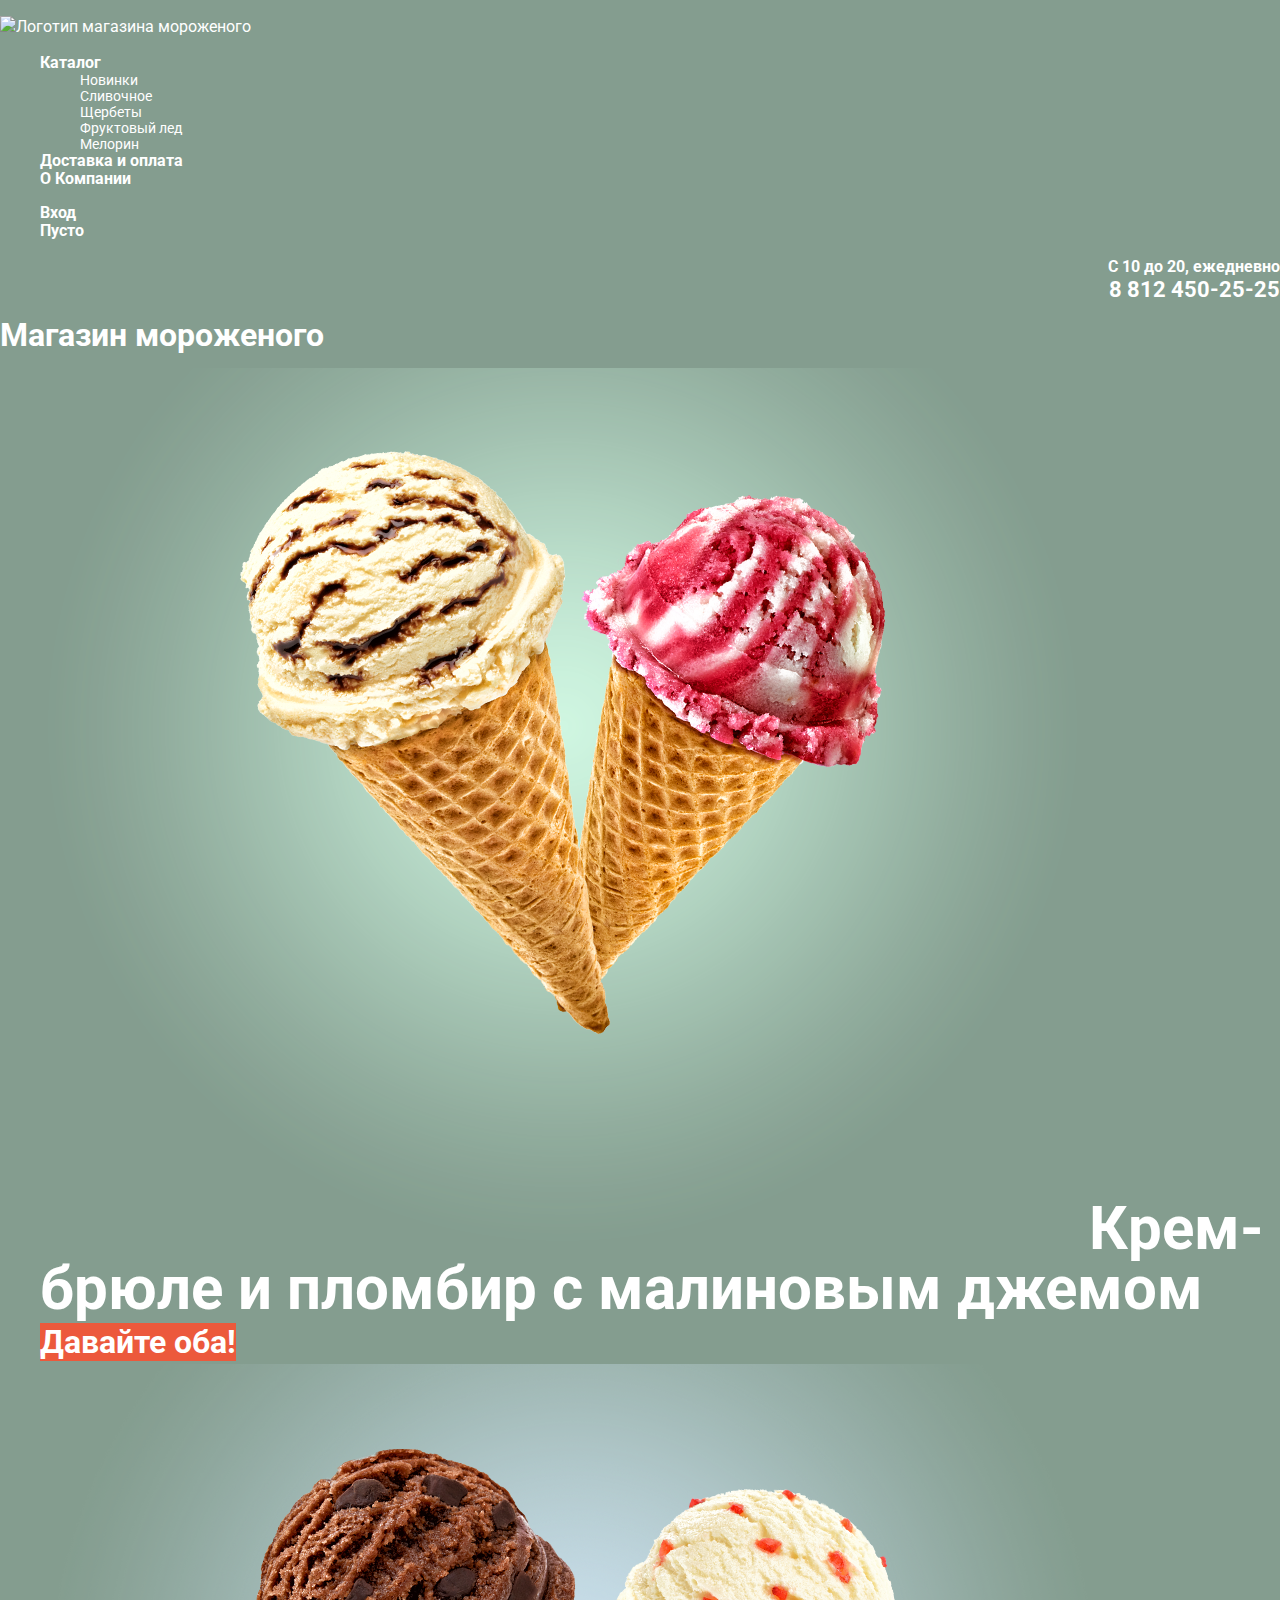
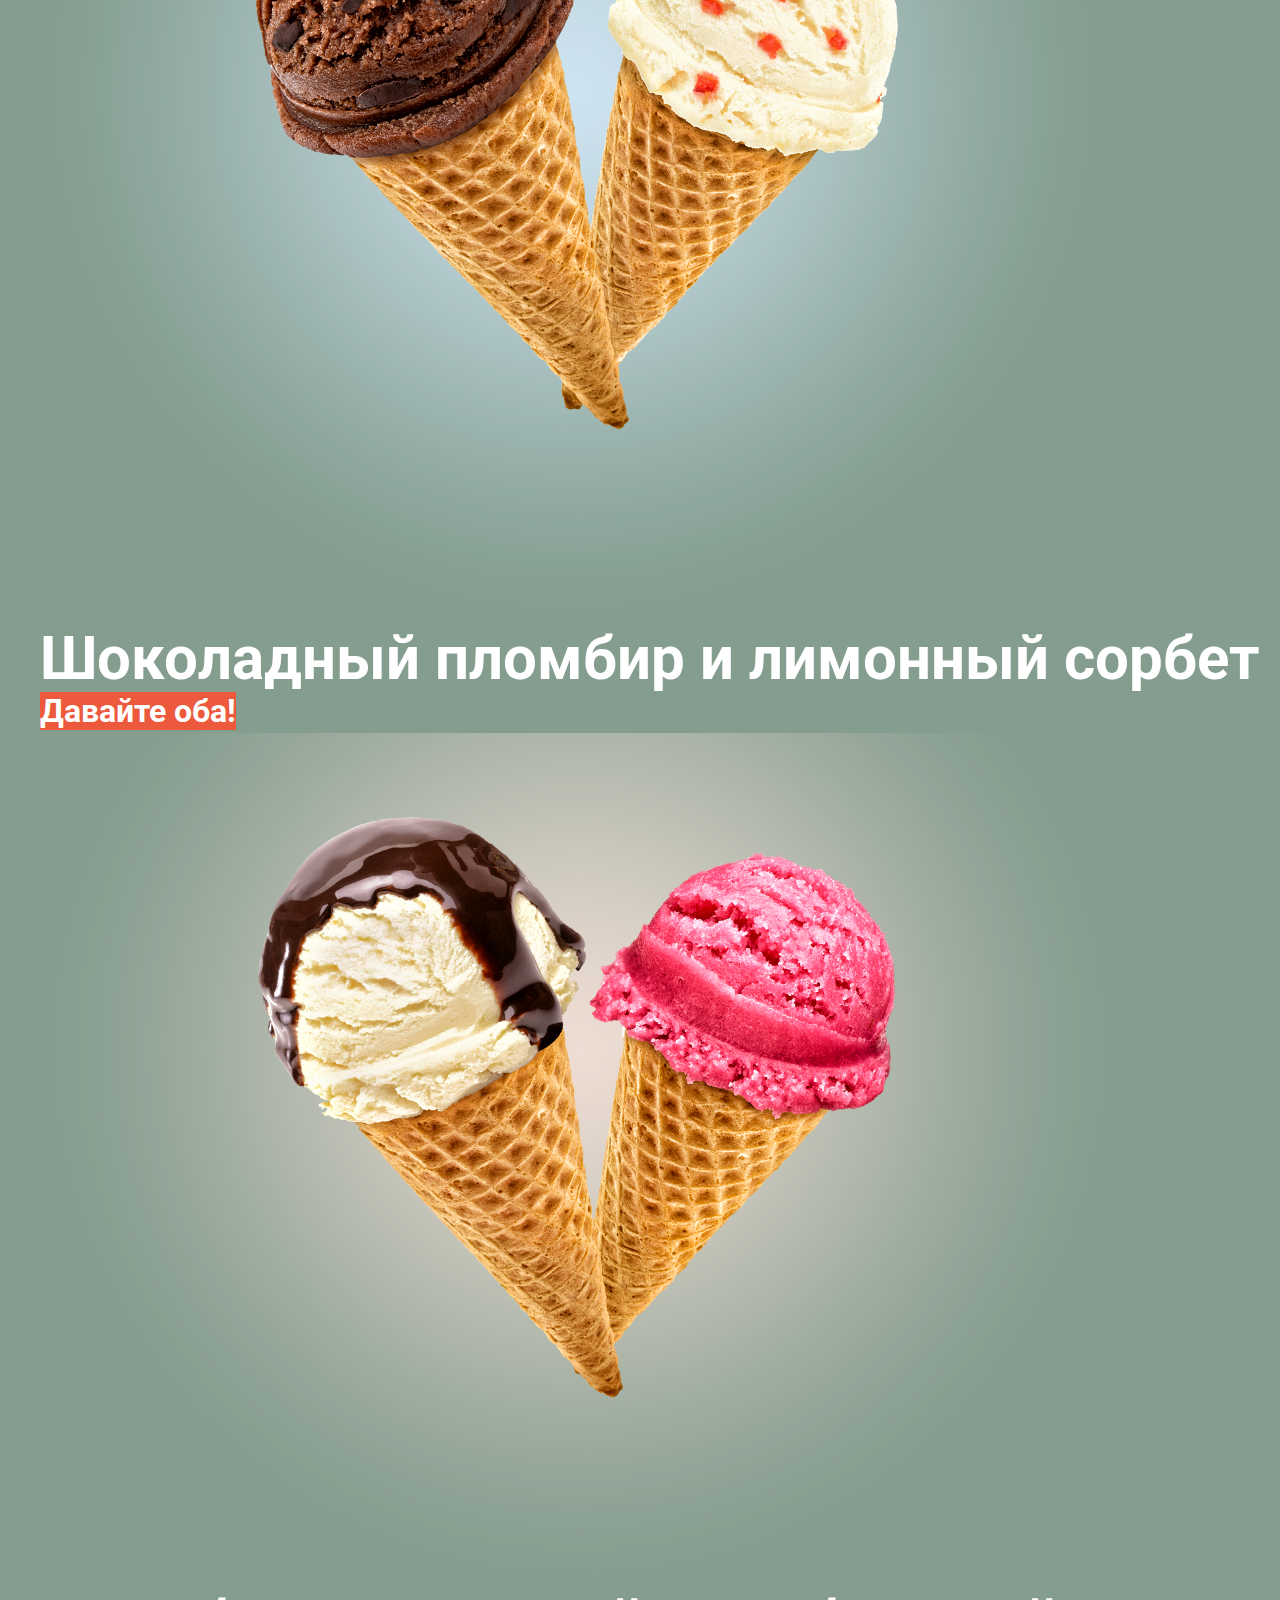
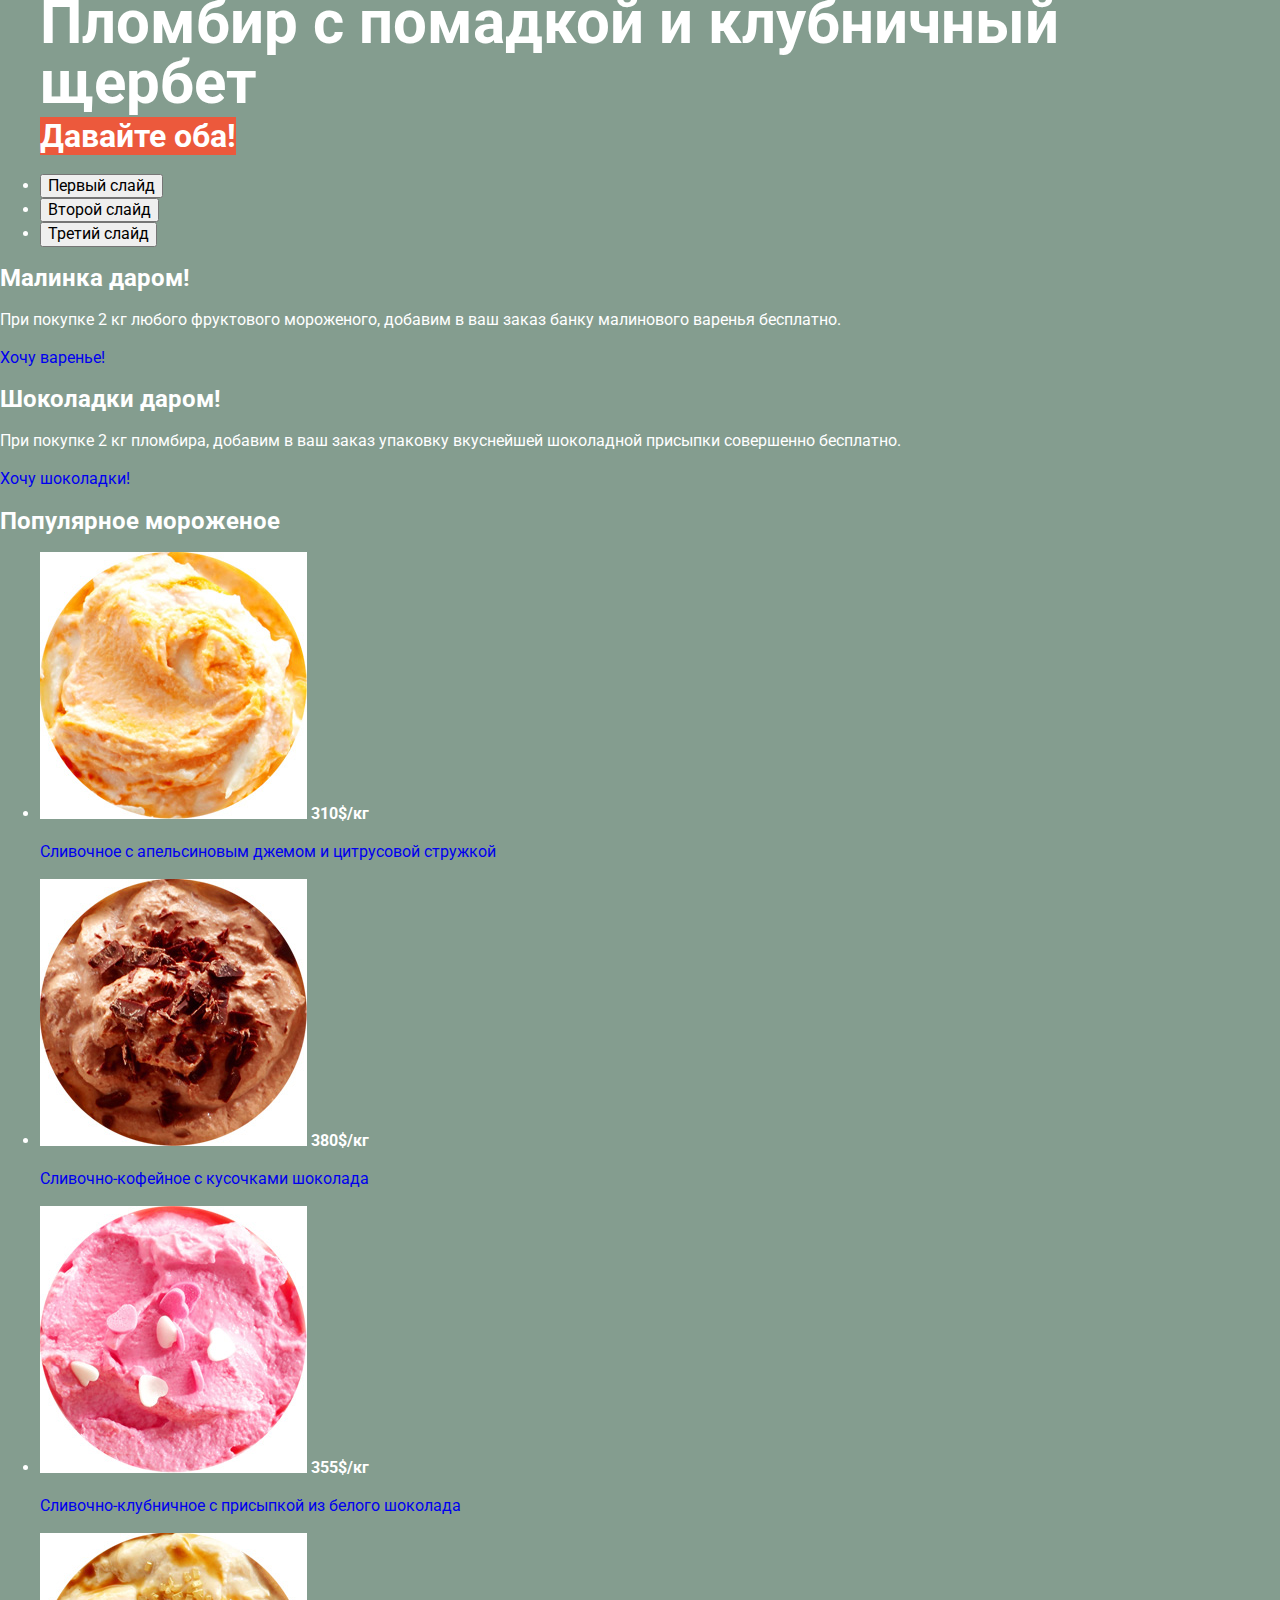
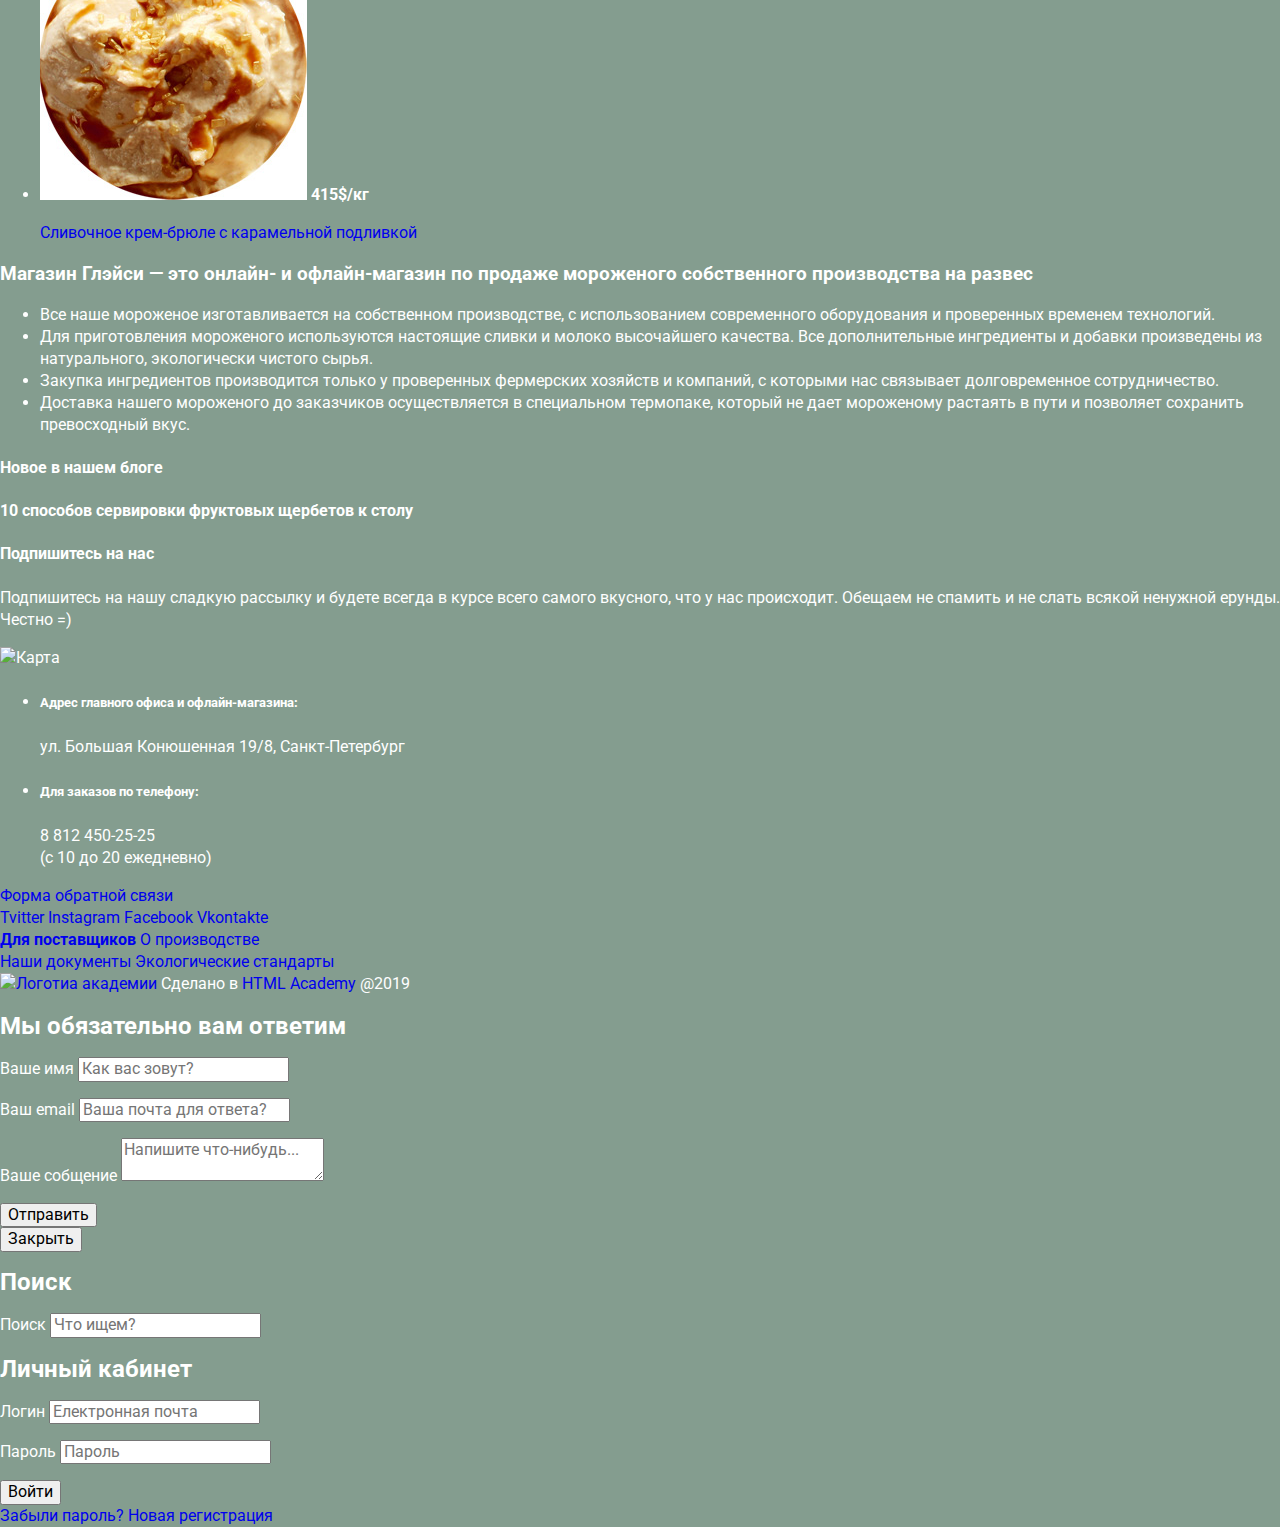
==== commit 7a74823c: "style2" ====
--- a/gllacy/index.html
+++ b/gllacy/index.html
@@ -58,7 +58,7 @@
               width=""
               alt="Мороженое вариант 1"
             />
-            <b class="slider-text">Крем-брюле и пломбир с малиновым джемом</b>
+            <b class="slider-text">Крем-брюле и пломбир с малиновым джемом</b><br>
             <a class="slider-button" href="catalog.html">Давайте оба!</a>
           </li>
           <li class="slider-item-2">
@@ -69,7 +69,7 @@
               width=""
               alt="Мороженое вариант 2"
             />
-            <b class="slider-text">Шоколадный пломбир и лимонный сорбет</b>
+            <b class="slider-text">Шоколадный пломбир и лимонный сорбет</b><br>
             <a class="slider-button" href="catalog.html">Давайте оба!</a>
           </li>
           <li class="slider-item-3">
@@ -80,7 +80,7 @@
               width=""
               alt="Мороженое вариант 3"
             />
-            <b class="slider-text">Пломбир с помадкой и клубничный щербет</b>
+            <b class="slider-text">Пломбир с помадкой и клубничный щербет</b><br>
             <a class="slider-button" href="catalog.html">Давайте оба!</a>
           </li>
         </ul>
--- a/gllacy/css/style.css
+++ b/gllacy/css/style.css
@@ -36,4 +36,44 @@
 
 .main-navigation a{
     color:#ffffff;
-}+}
+
+.work-time {
+    font-weight: 700;
+    text-align: right;
+}
+
+.phone-number {
+    font-size: 22px;
+    line-height: 24px;
+}
+
+.slider-list {
+    list-style: none;
+}
+
+.slider-text {
+    font-size: 60px;
+    line-height: 60.35px;
+    text-align: center;
+}
+
+.slider-button {
+    font: inherit;
+    font-size: 32px;
+    line-height: 44px;
+    color: #ffffff;
+    font-weight: bold;
+    text-align: center;
+    background-color: #ec593c;
+    border: none;
+}
+
+.slider-button:hover,
+.slider-button:focus{
+    background-color: #f38367;
+}
+
+.slider-button:active{
+
+}
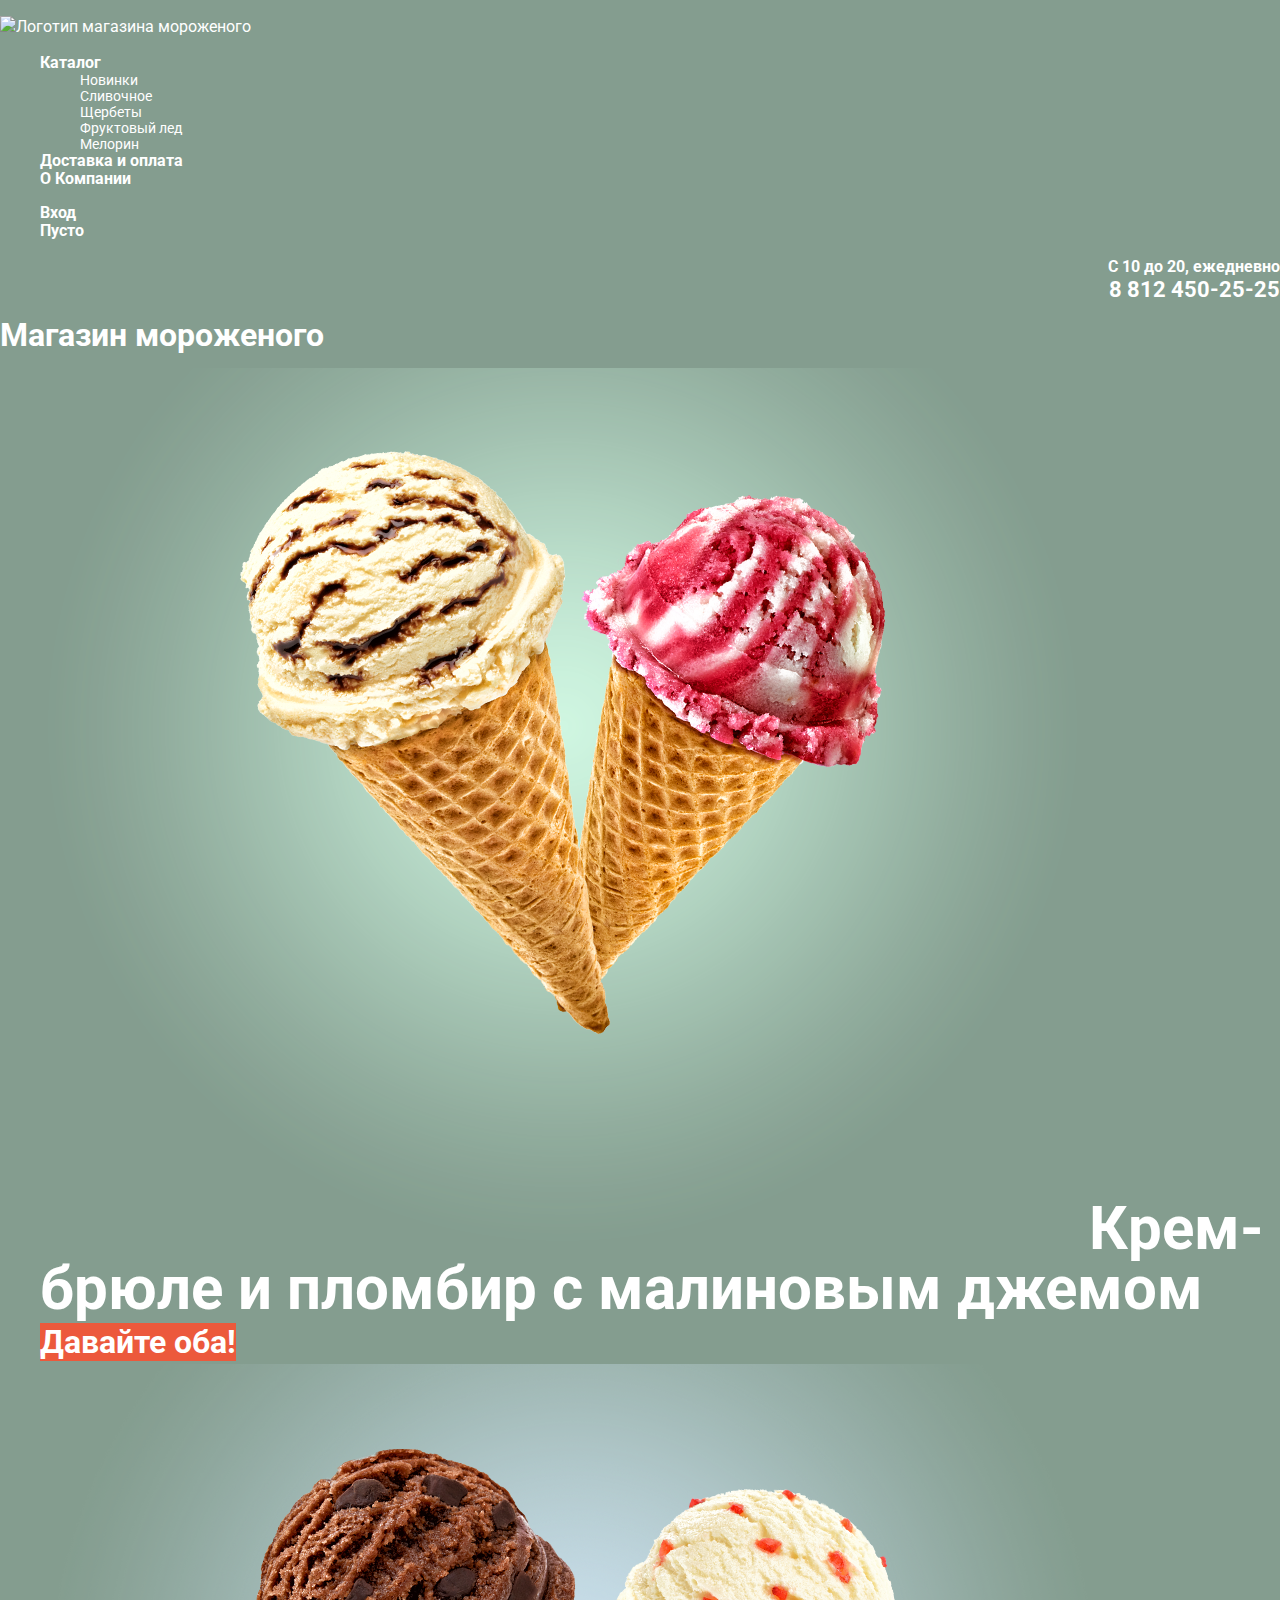
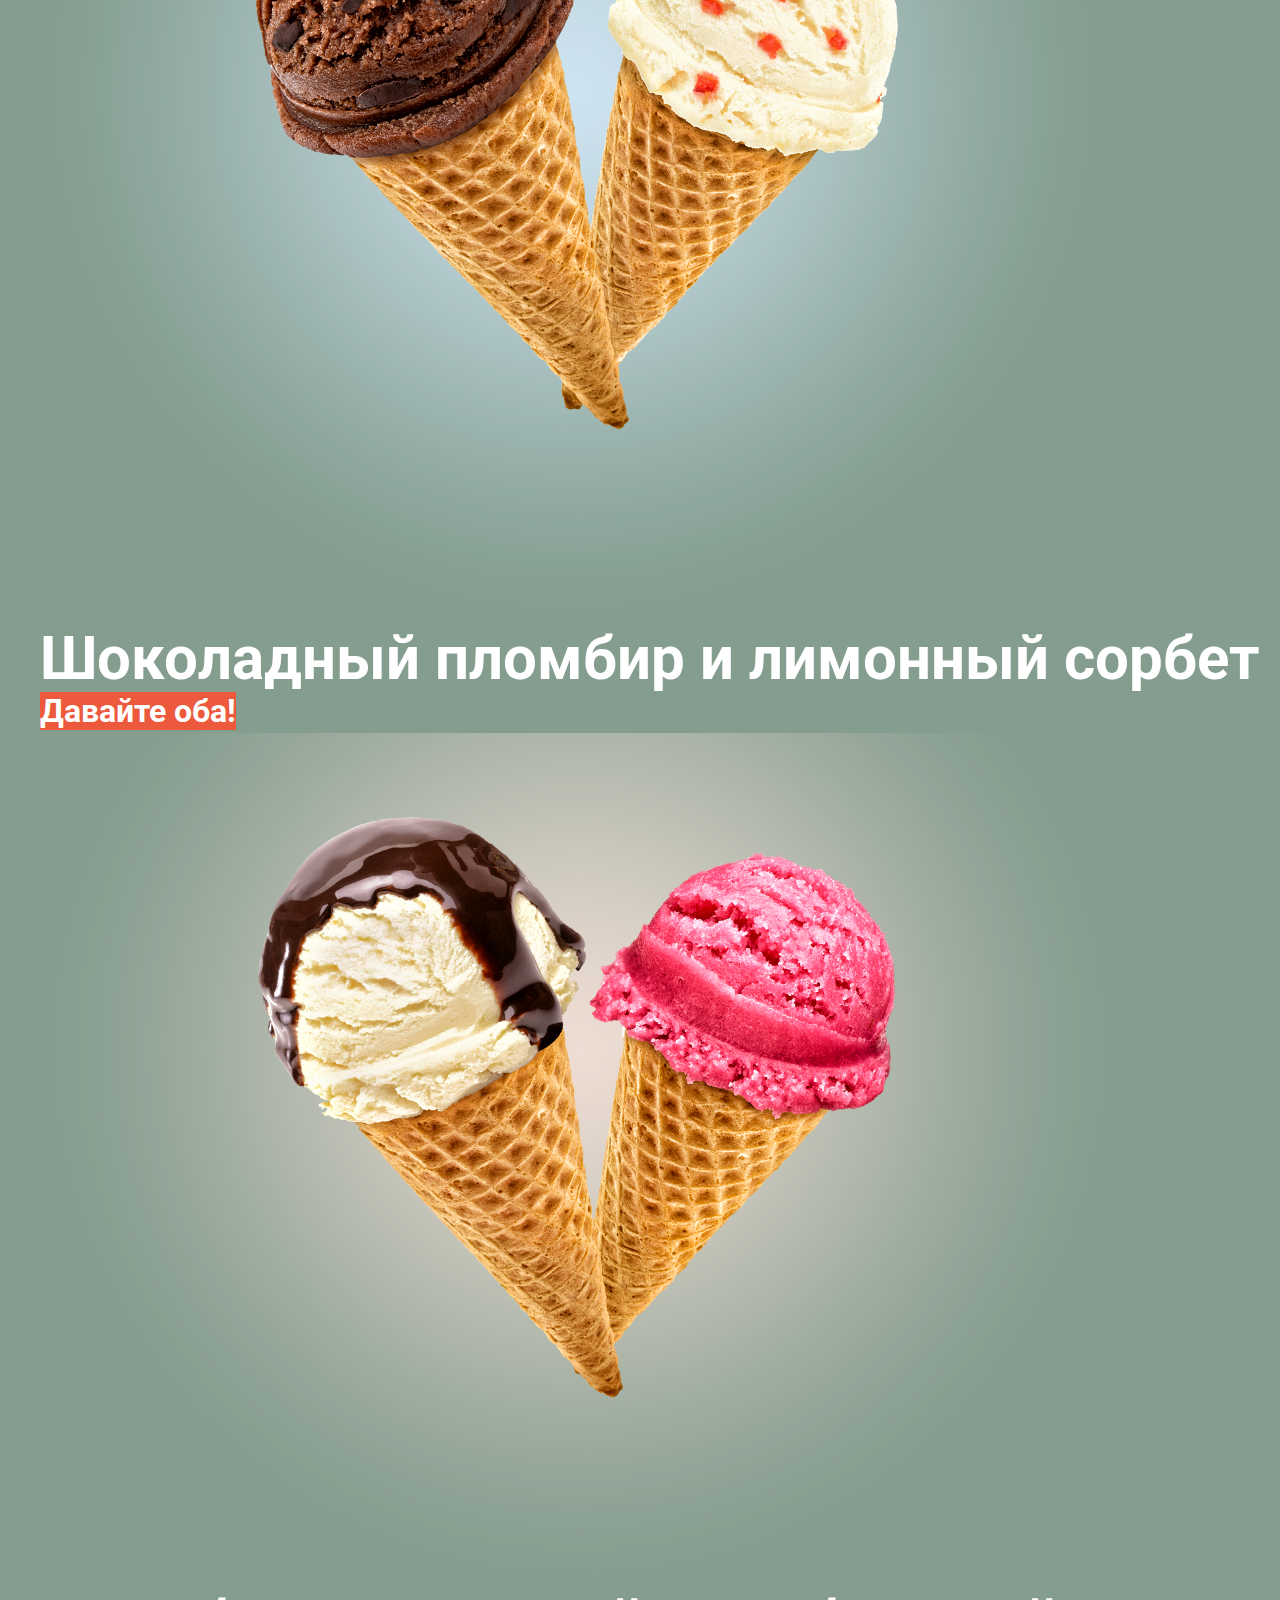
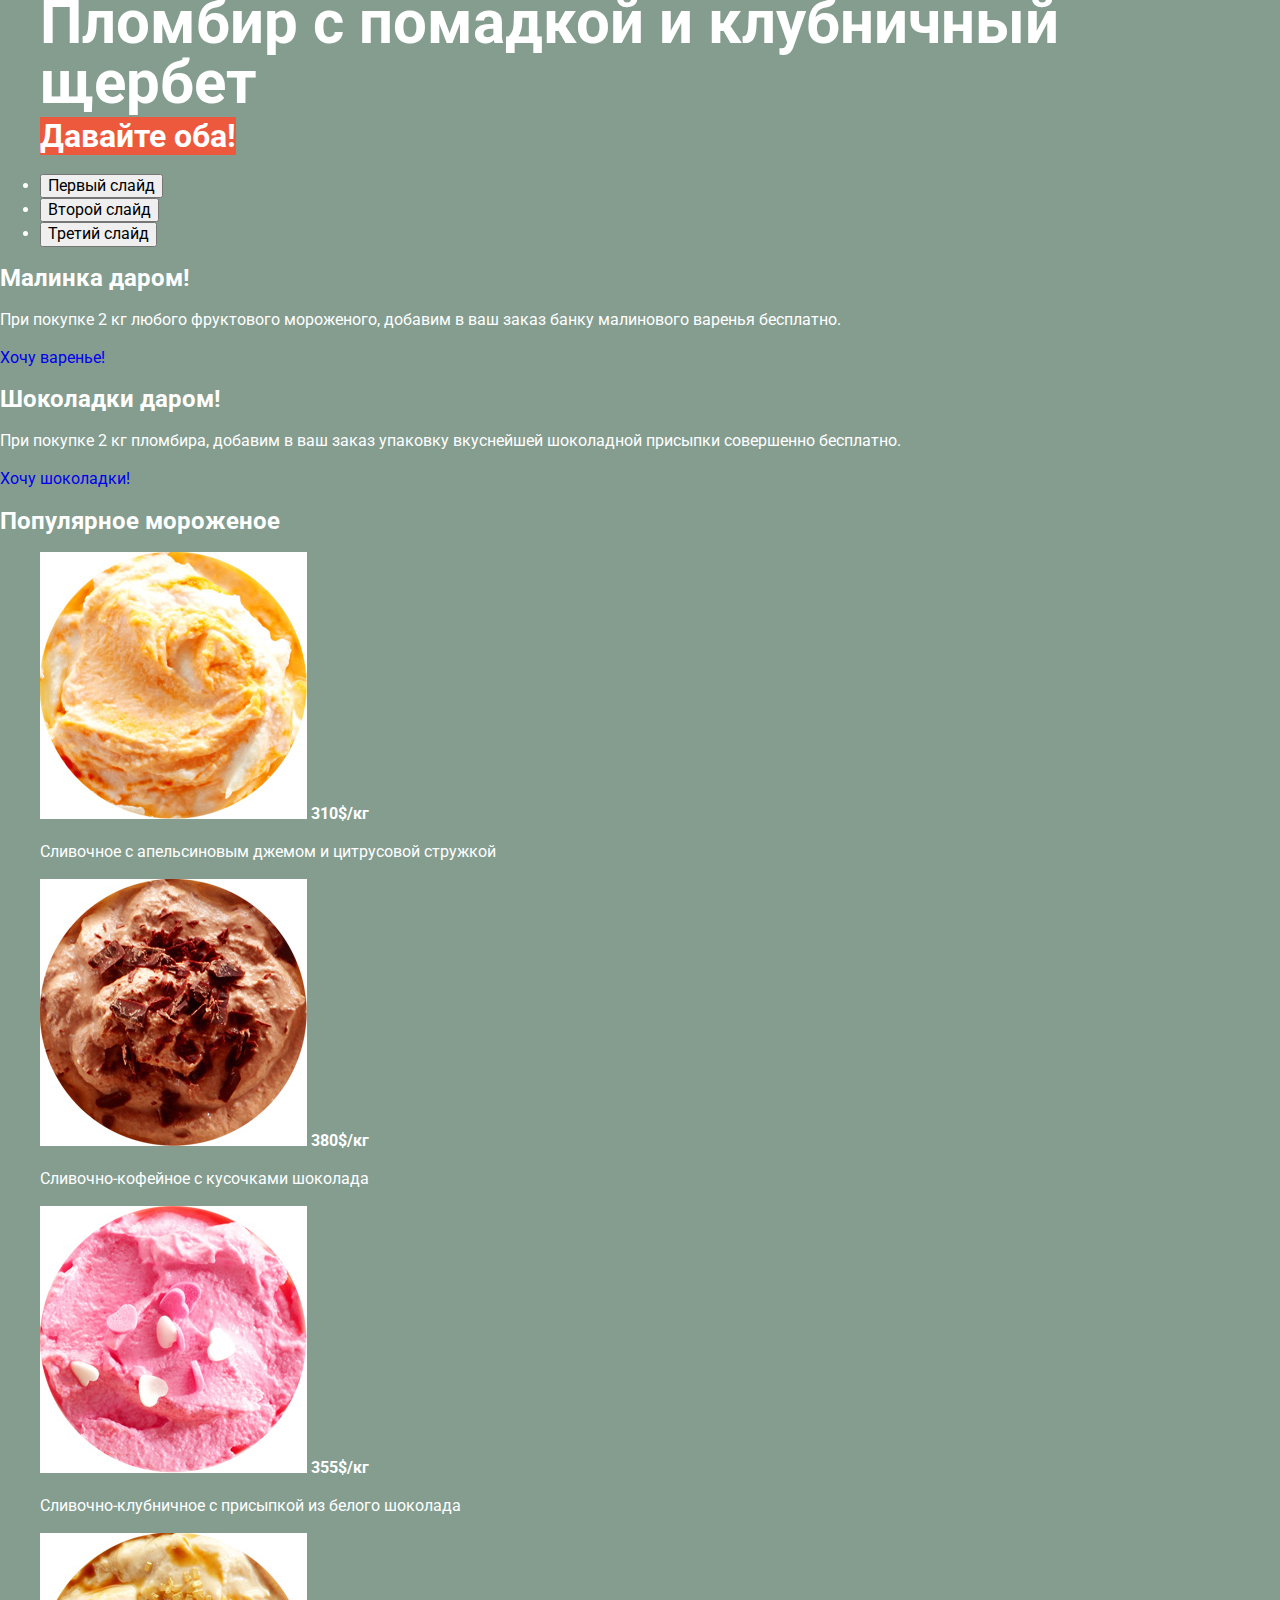
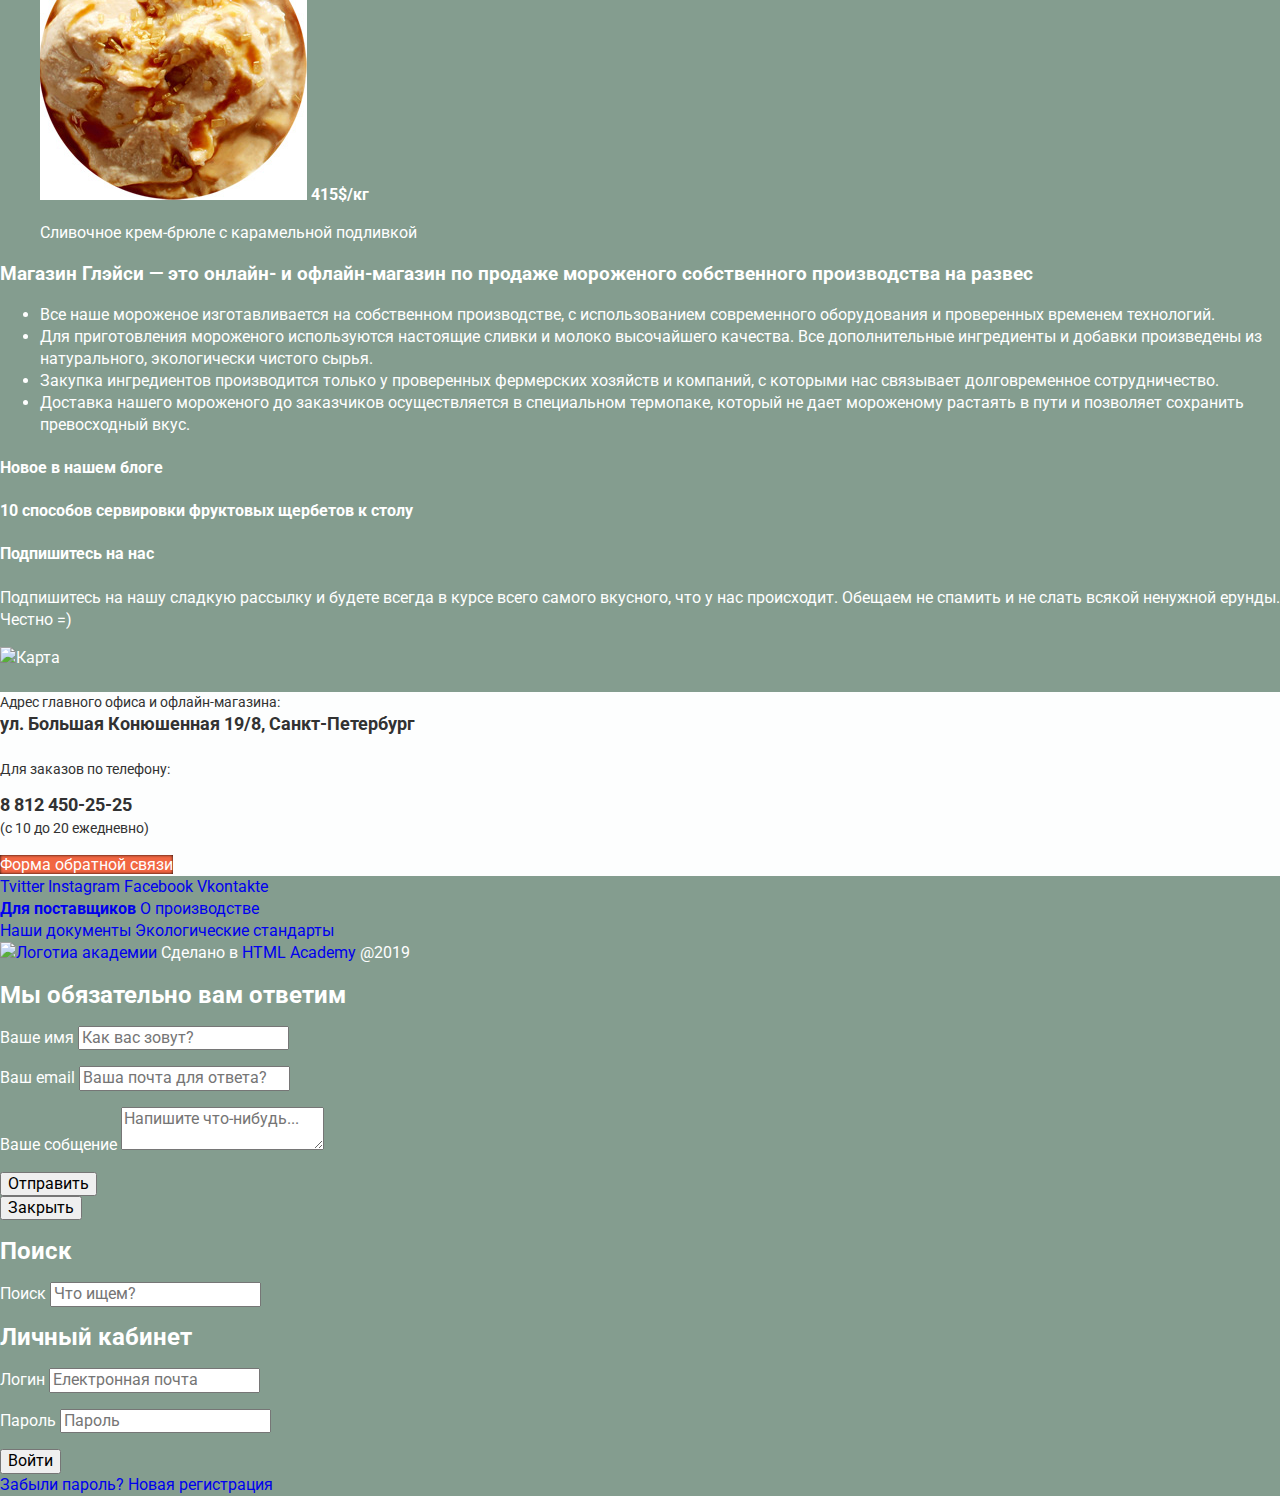
==== commit 5667d859: "13 feb" ====
--- a/gllacy/index.html
+++ b/gllacy/index.html
@@ -225,21 +225,14 @@
       <section class="map">
         <img class="map-map" src="img/map.jpg" height="" width="" alt="Карта" />
         <div class="feedback">
-          <ul class="feedback-list">
-            <li class="feedback-adress">
               <h5>Адрес главного офиса и офлайн-магазина:</h5>
               <span class="adress"
-                >ул. Большая Конюшенная 19/8, Санкт-Петербург</span
-              >
-            </li>
-            <li class="feedback-phone">
+                >ул. Большая Конюшенная 19/8, Санкт-Петербург</span>
               <h5>Для заказов по телефону:</h5>
               <p>
                 <span class="adress">8 812 450-25-25</span><br />
                 (с 10 до 20 ежедневно)
               </p>
-            </li>
-          </ul>
           <a class="feedback-button" href="news.html">Форма обратной связи</a>
         </div>
       </section>
--- a/gllacy/css/style.css
+++ b/gllacy/css/style.css
@@ -74,6 +74,48 @@
     background-color: #f38367;
 }
 
+.hit-list {
+    list-style: none;
+}
+.hit-text a{
+    color: #ffffff;
+}
 .slider-button:active{
 
 }
+.feedback {
+    background-color: #fdfefe;
+    color: #323232;
+}
+
+.feedback h5{
+    font-size: 14px;
+    font-weight: 400;
+    line-height: 20px;
+    margin-bottom: 0px;
+}
+
+.feedback p{
+    font-size: 14px;
+    line-height: 22px;
+}
+
+.adress {
+    font-size: 18px;
+    line-height: 24px;
+    font-weight: 700;
+    
+}
+
+.feedback-button {
+    text-align: center;
+    background-color: #f16642;
+    color: #fefefe;
+    vertical-align: middle;
+    border-bottom: none;
+    box-shadow: 0 0 3px rgb(0,0,0) inset;
+}
+.feedback-button:hover{
+    background-color: #f28166;
+}
+
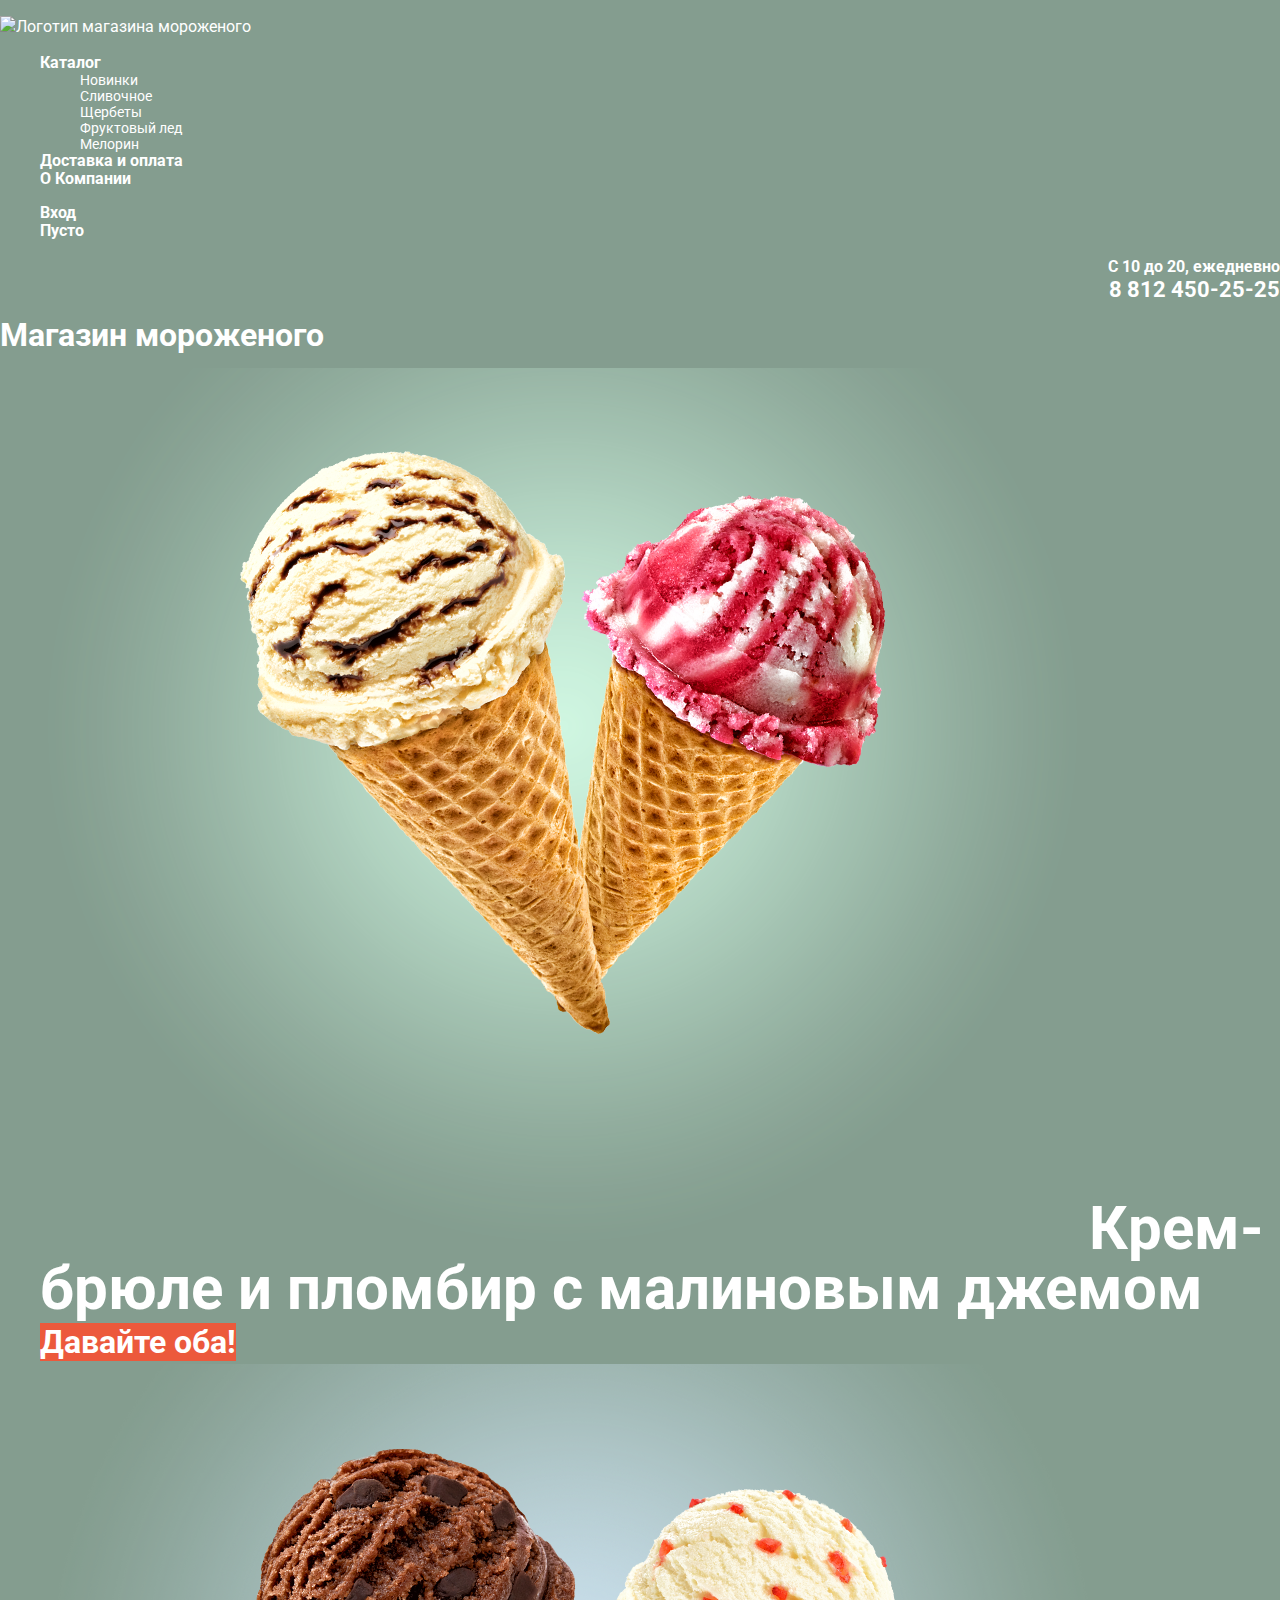
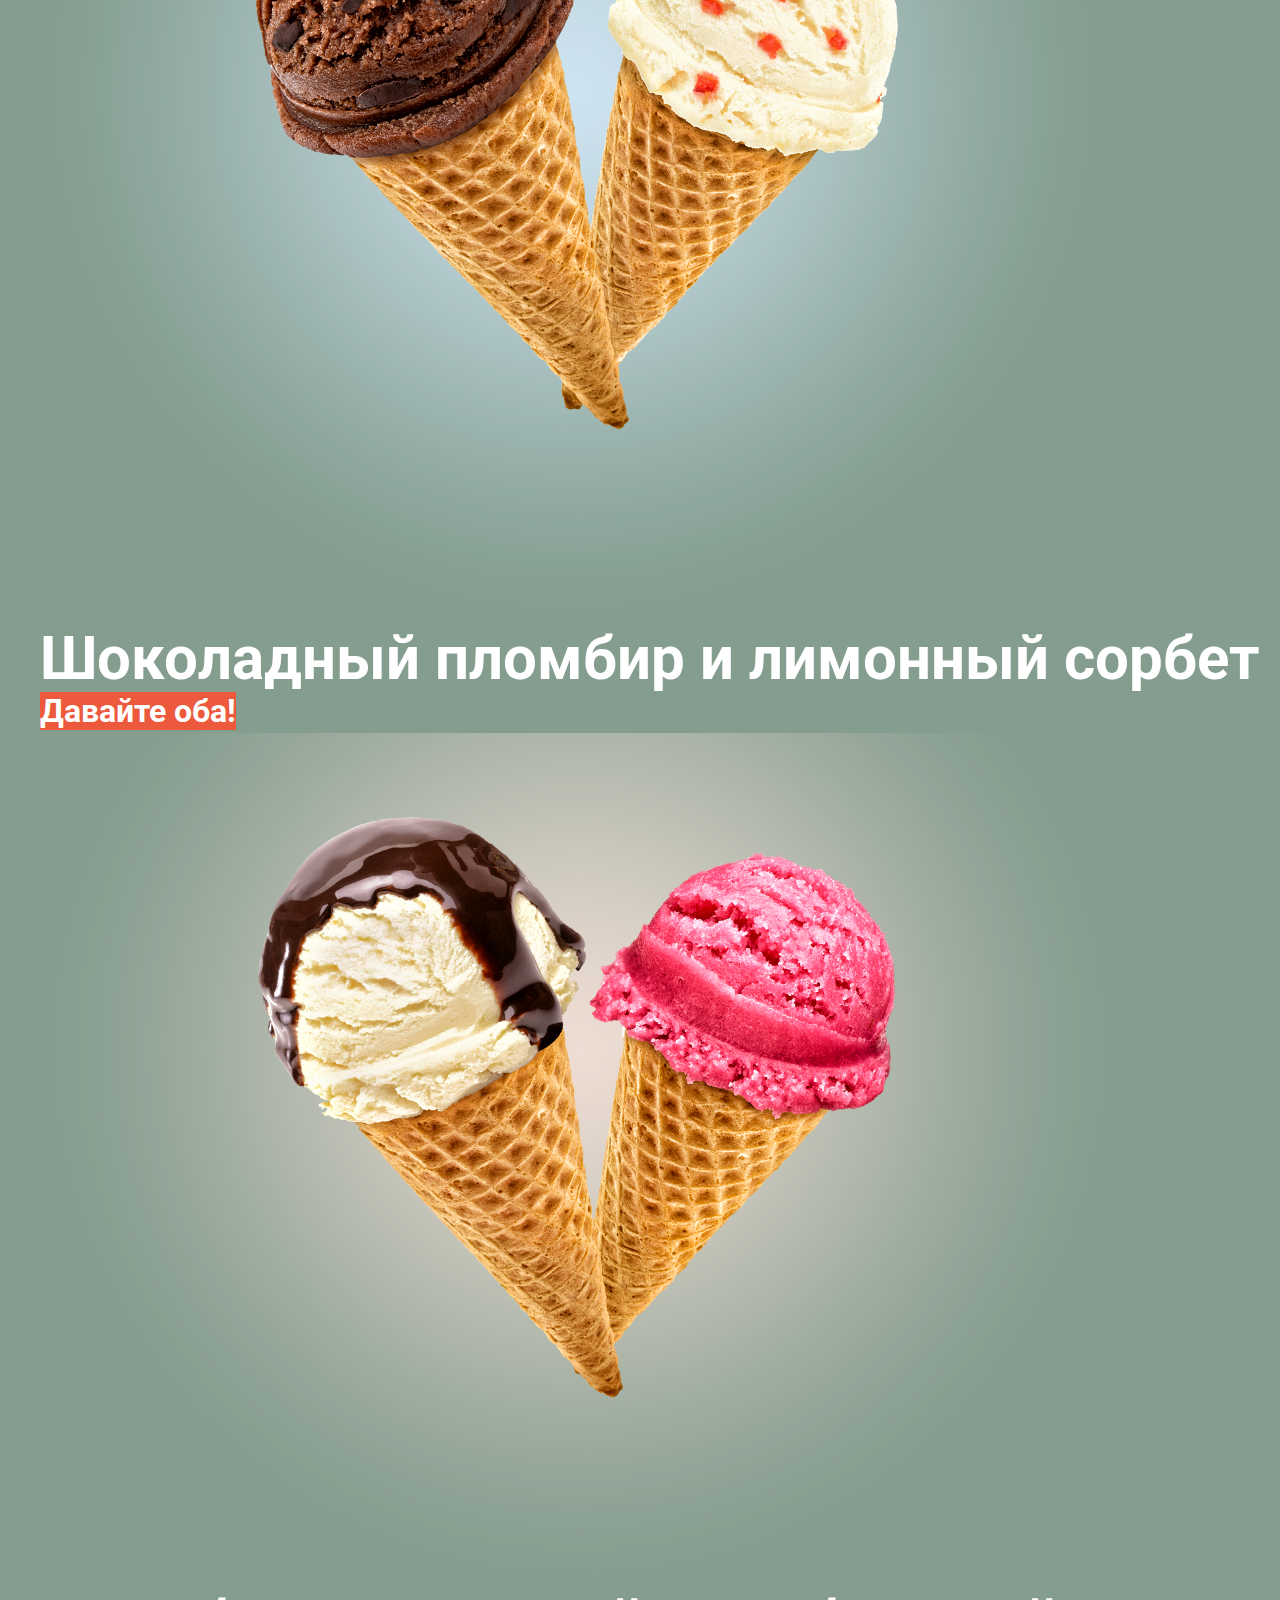
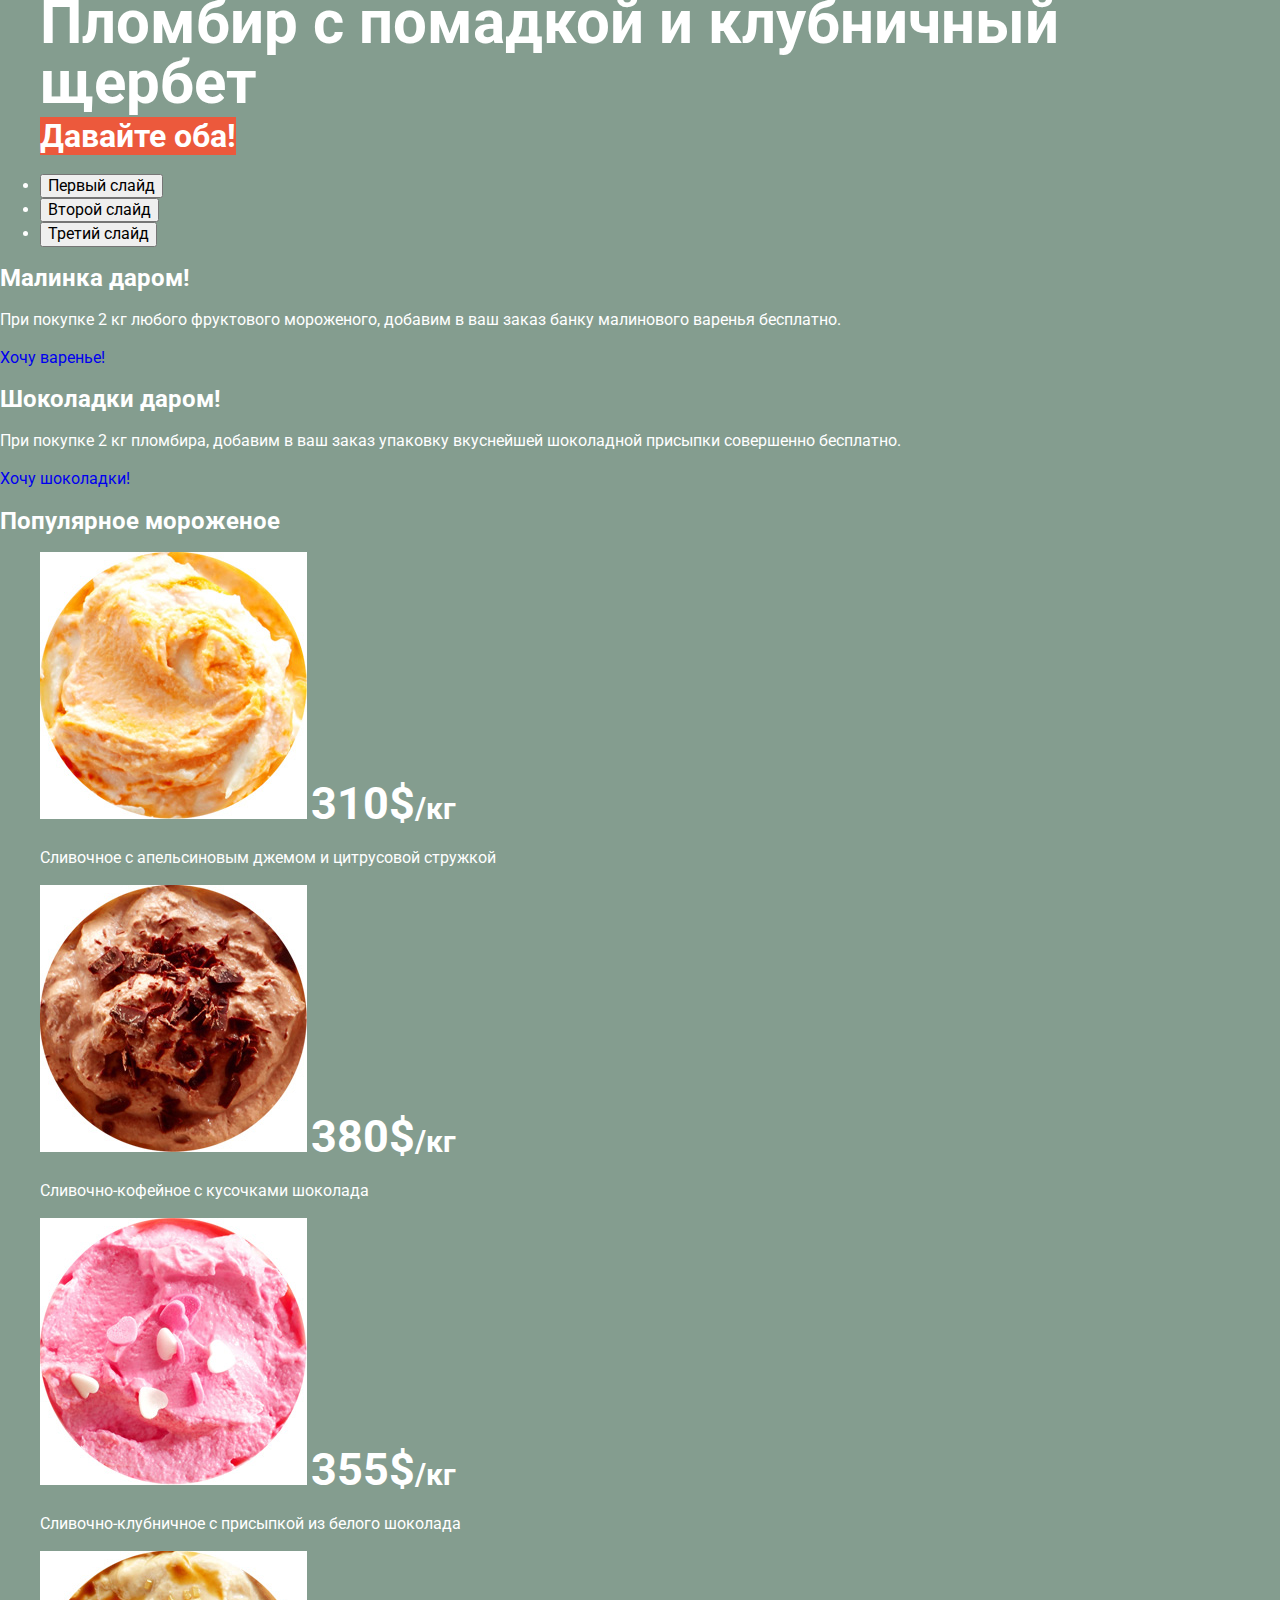
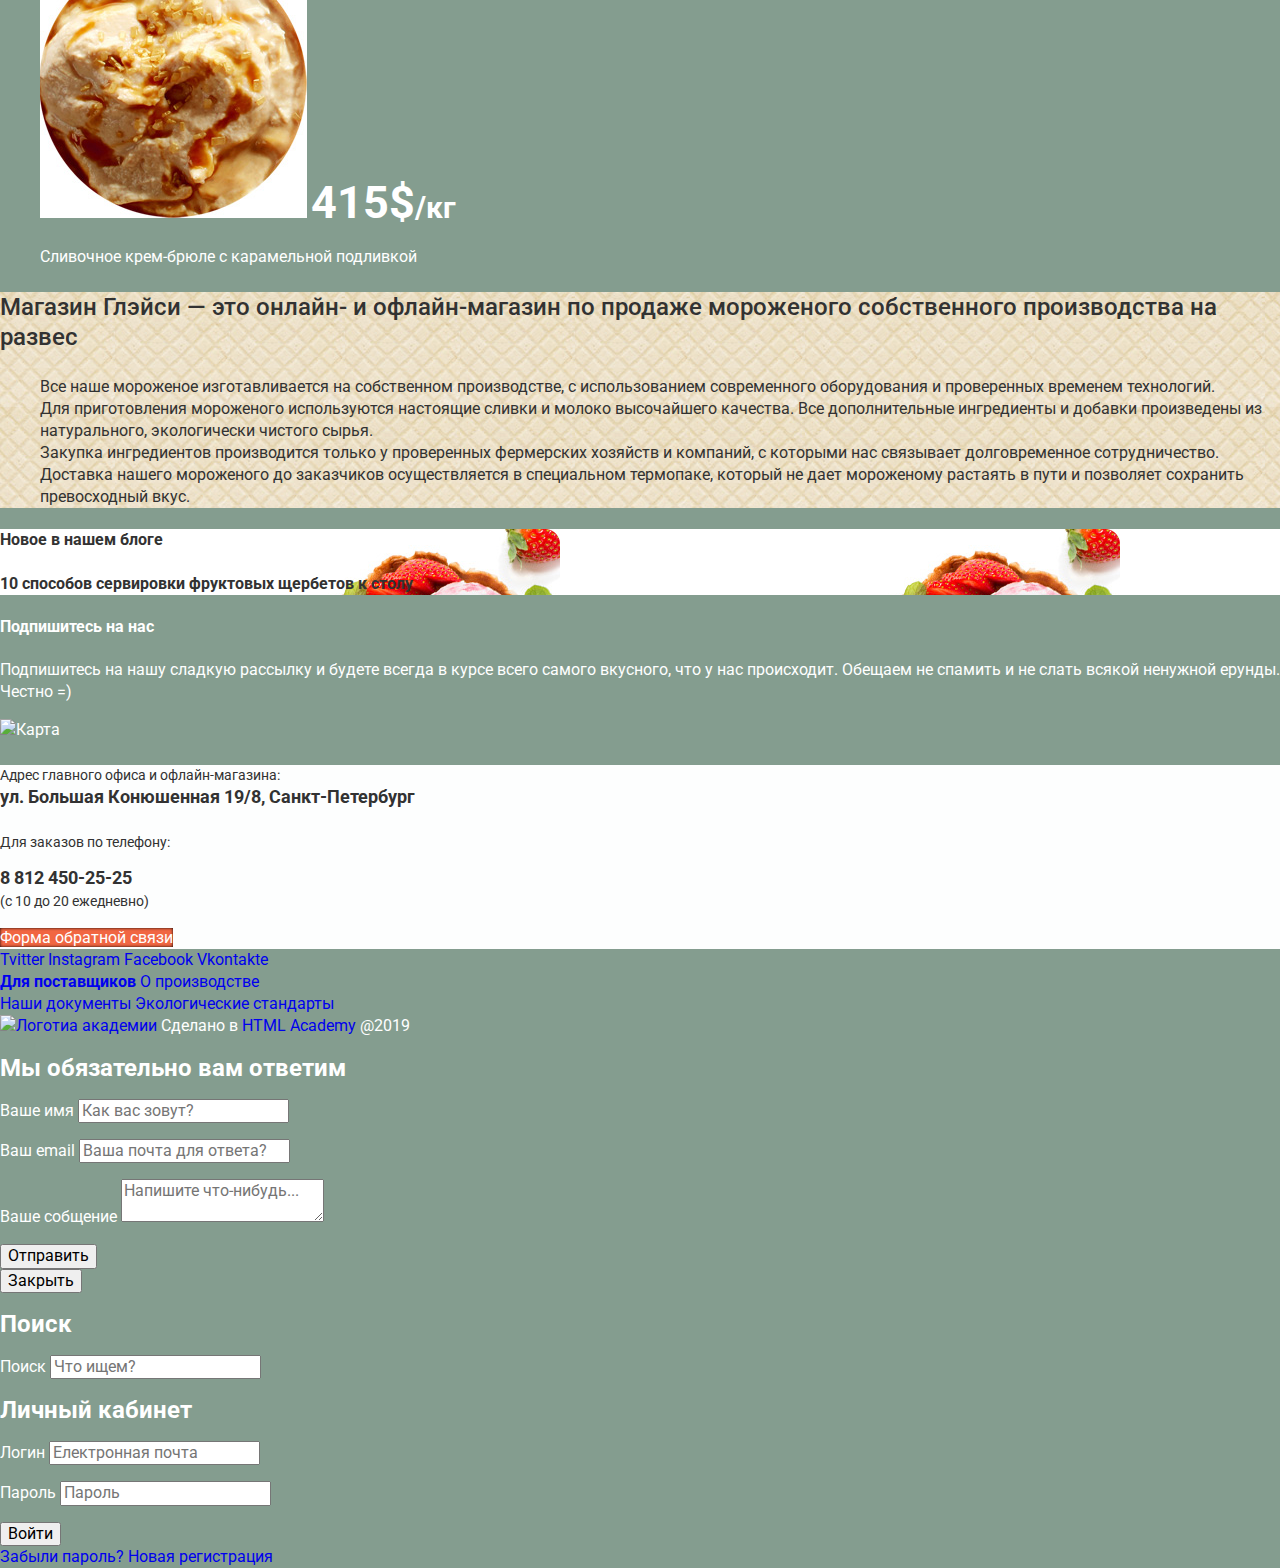
==== commit f438ee40: "feb 13-2" ====
--- a/gllacy/index.html
+++ b/gllacy/index.html
@@ -124,7 +124,7 @@
                 weight="267"
                 alt="Сливочное с апельсиновым джемом"
             /></a>
-            <b class="hit-price"><span>310$</span>/кг</b>
+            <b  class="price"><span class="hit-price">310$</span>/кг</b>
             <p class="hit-text">
               <a href="catalog.html"
                 >Сливочное с апельсиновым джемом и цитрусовой стружкой</a
@@ -140,7 +140,7 @@
                 weight="267"
                 alt="Сливочно-кофейное"
             /></a>
-            <b class="hit-price"><span>380$</span>/кг</b>
+            <b class="price" ><span class="hit-price">380$</span>/кг</b>
             <p class="hit-text">
               <a href="catalog.html">Сливочно-кофейное с кусочками шоколада</a>
             </p>
@@ -154,7 +154,7 @@
                 weight="267"
                 alt="Сливочно-клубничное"
             /></a>
-            <b class="hit-price"><span>355$</span>/кг</b>
+            <b class="price"><span class="hit-price">355$</span>/кг</b>
             <p class="hit-text">
               <a href="catalog.html"
                 >Сливочно-клубничное с присыпкой из белого шоколада</a
@@ -170,7 +170,7 @@
                 weight="267"
                 alt="Сливочное крем-брюле"
             /></a>
-            <b class="hit-price"><span>415$</span>/кг</b>
+            <b class="price"><span class="hit-price">415$</span>/кг</b>
             <p class="hit-text">
               <a href="catalog.html"
                 >Сливочное крем-брюле с карамельной подливкой</a
@@ -181,8 +181,7 @@
       </section>
       <section class="privilege">
         <h3>
-          Магазин Глэйси — это онлайн- и офлайн-магазин по продаже мороженого
-          собственного производства на развес
+          Магазин Глэйси — это онлайн- и офлайн-магазин по продаже мороженого собственного производства на развес
         </h3>
         <ul class="privilege-list">
           <li class="privilege-item">
--- a/gllacy/css/style.css
+++ b/gllacy/css/style.css
@@ -80,6 +80,30 @@
 .hit-text a{
     color: #ffffff;
 }
+
+.privilege {
+    background-color: #ece0c2;
+    background-image: url(../img/waffles.jpg);
+    color: #323232;
+    
+}
+
+.privilege h3{
+    font-size: 24px;
+    line-height: 30px;
+    font-weight: 500;
+}
+.privilege-list {
+    list-style: none;
+}
+
+.new {
+    background-color: #ffffff;
+    background-image: url(../img/strawberry.jpg);
+    color: #323232;
+        
+}
+
 .slider-button:active{
 
 }
@@ -106,6 +130,14 @@
     font-weight: 700;
     
 }
+.price {
+    font-size: 30px;
+    line-height: 45px;
+}
+.hit-price {
+    font-size: 45px;
+    line-height: 45px;
+}
 
 .feedback-button {
     text-align: center;
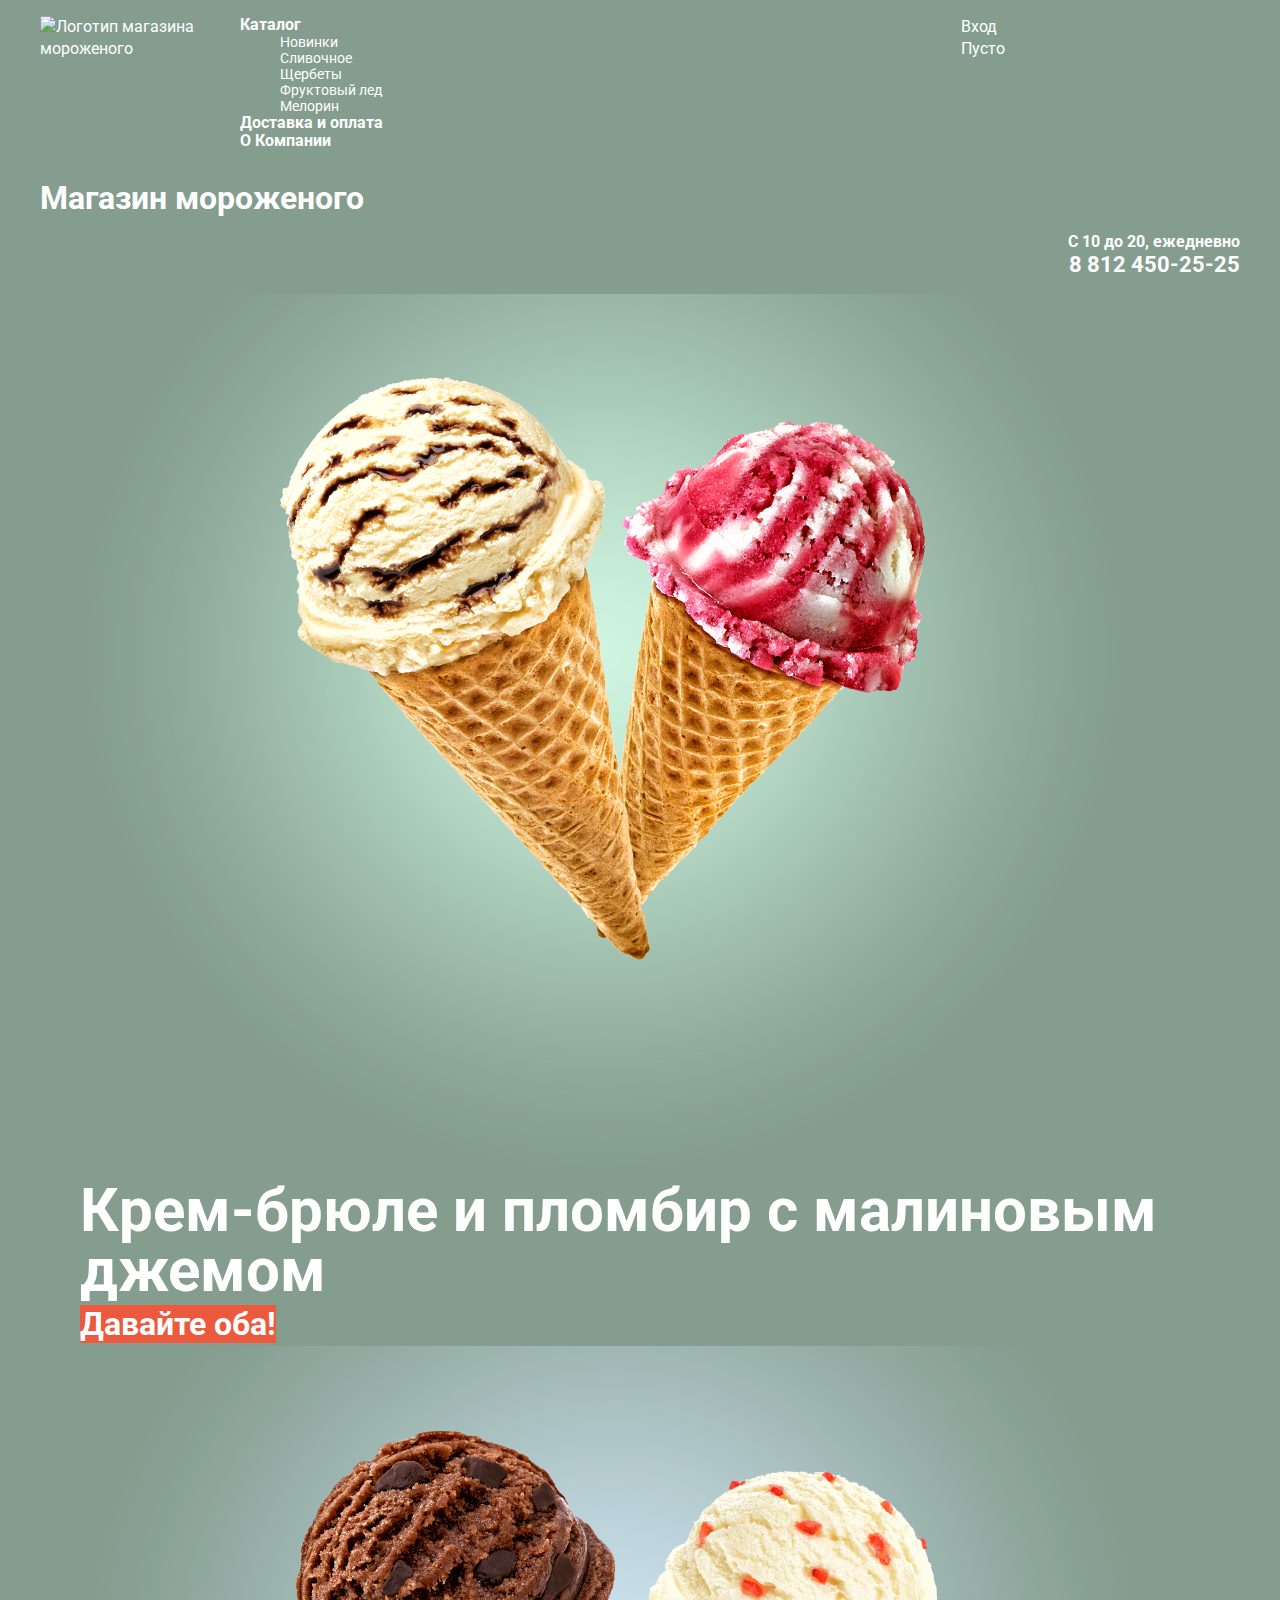
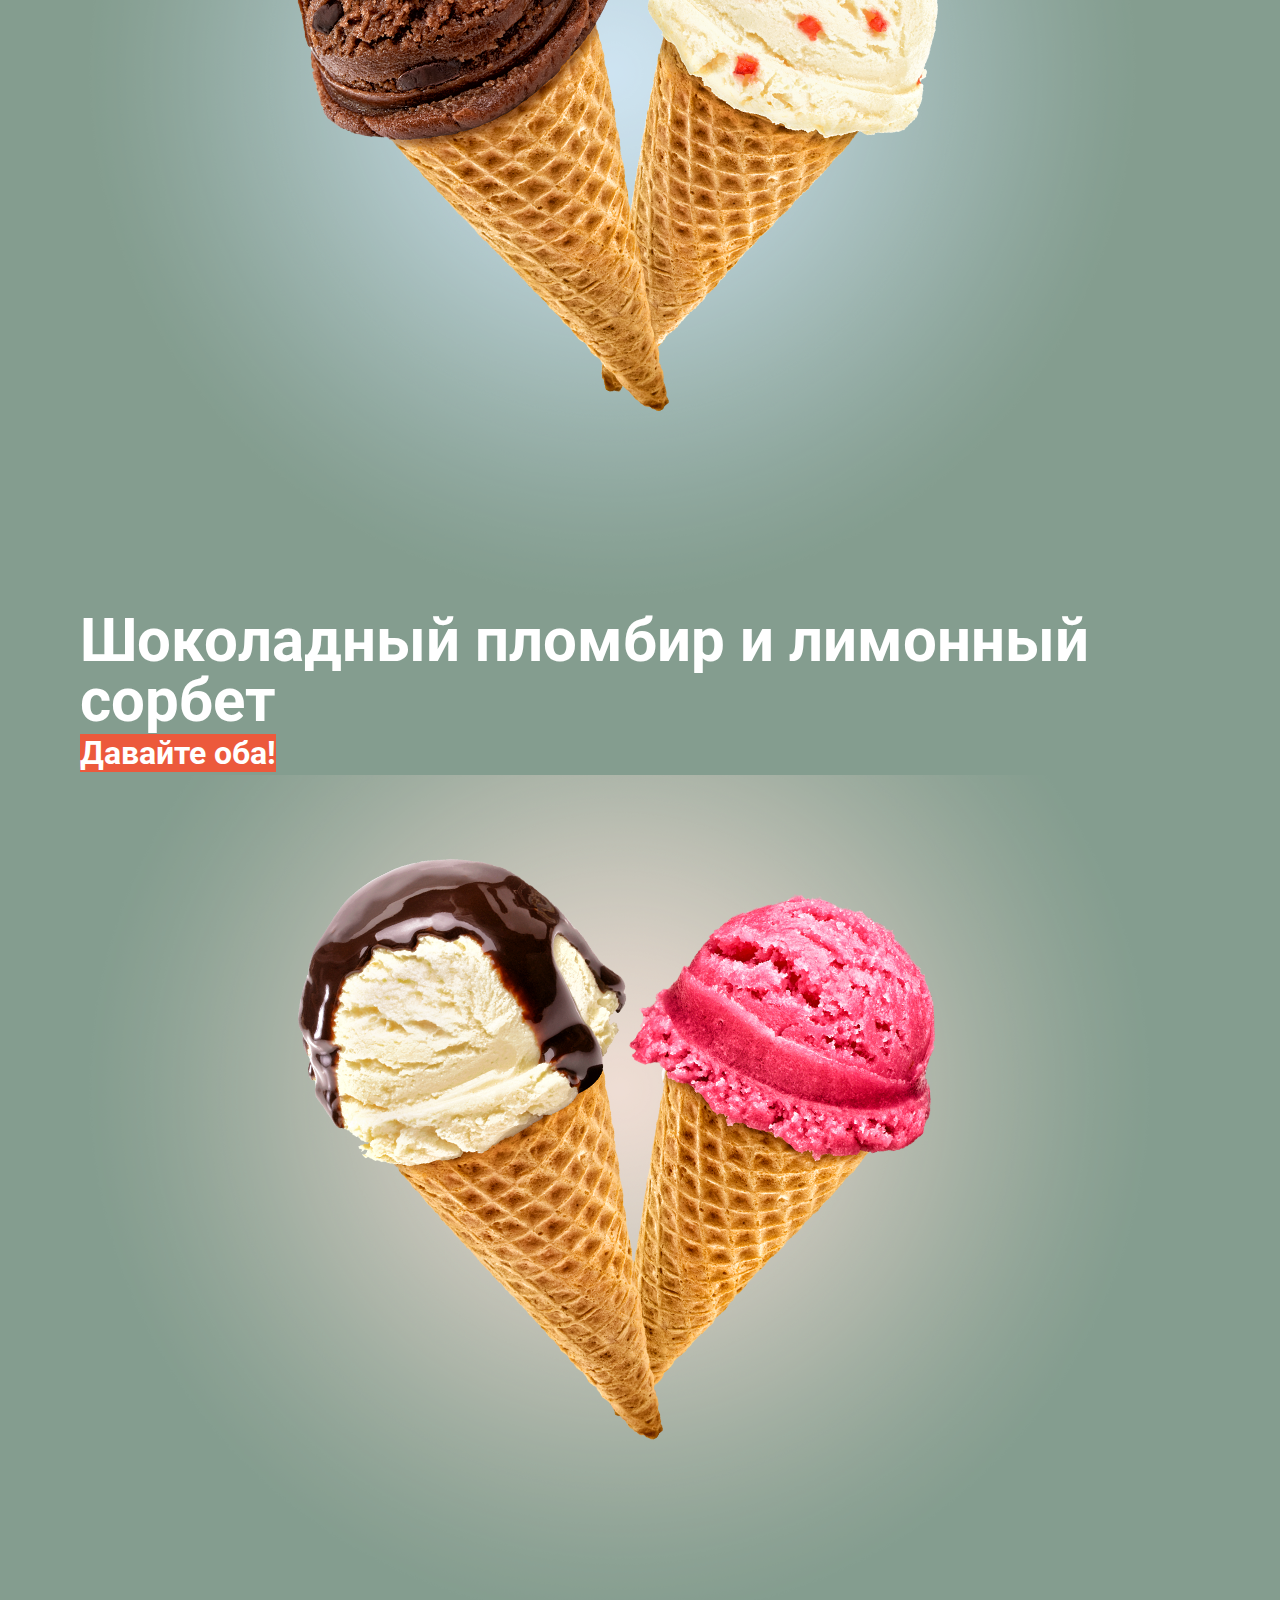
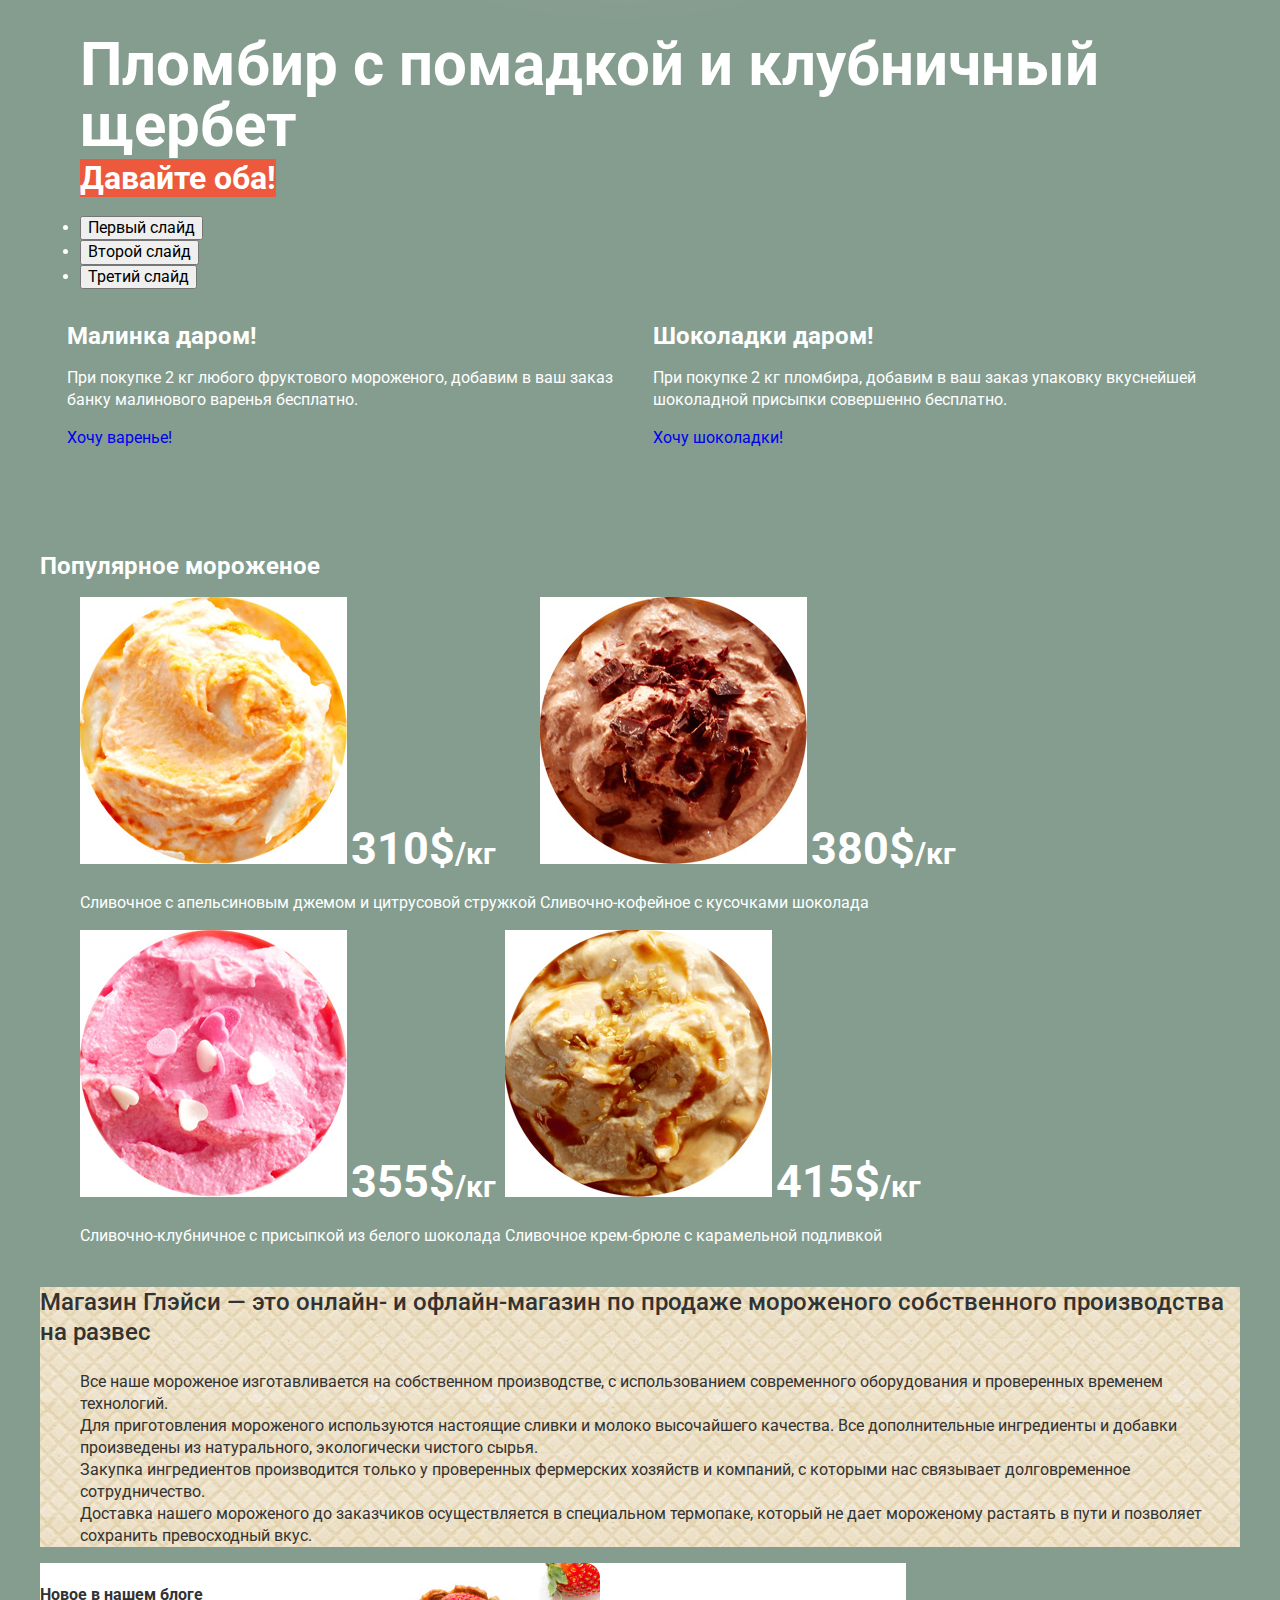
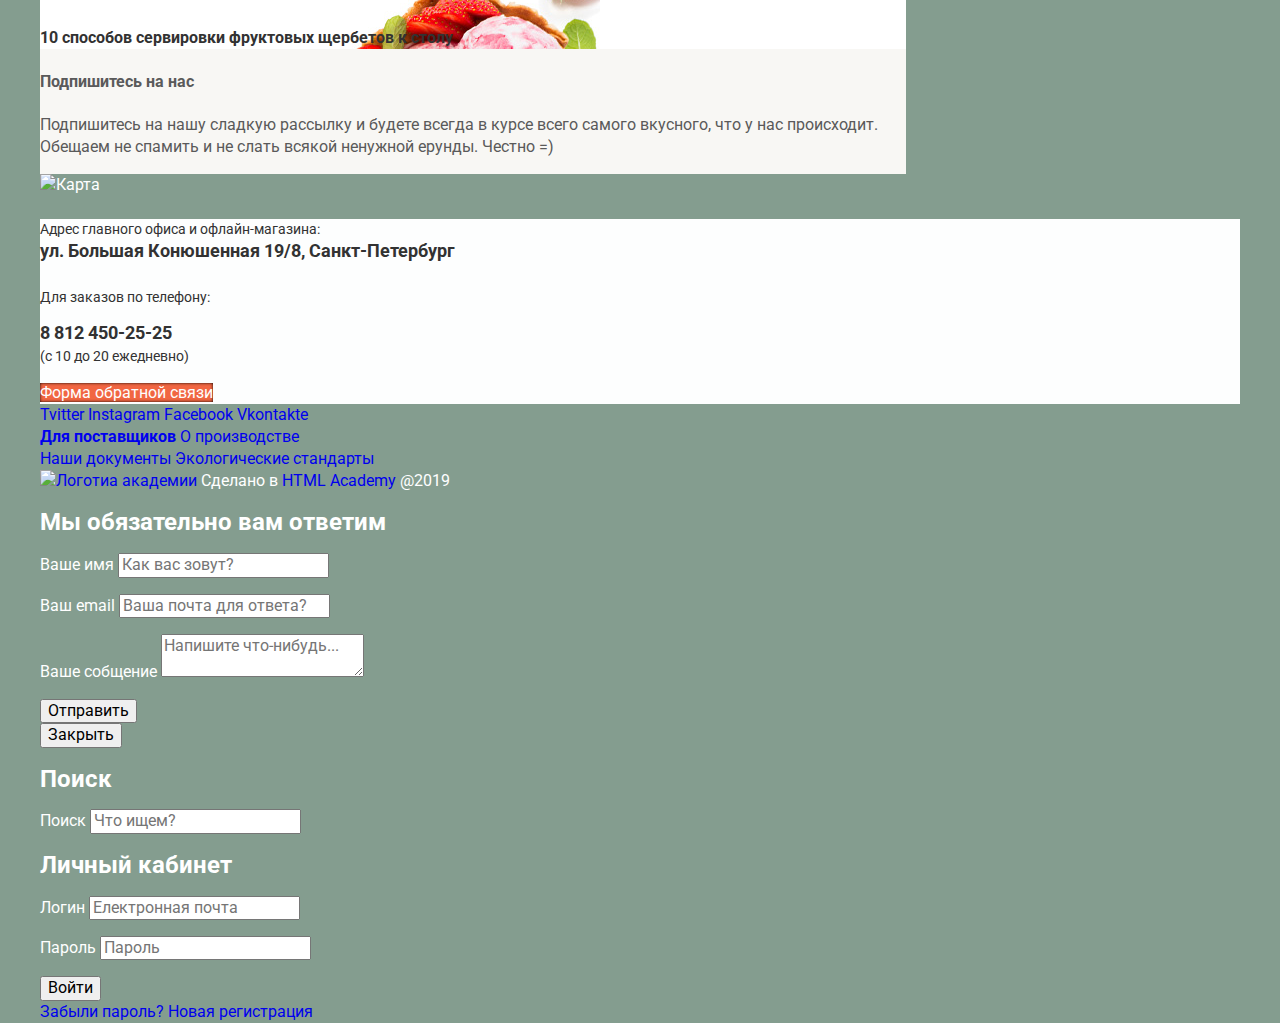
==== commit fd354164: "glassy flex1" ====
--- a/gllacy/index.html
+++ b/gllacy/index.html
@@ -34,16 +34,14 @@
           <li><a href="delivery.html">Доставка и оплата</a></li>
           <li><a href="about_us.html">О Компании</a></li>
         </ul>
+      </nav>
+      <div class="user-navigation-container">
         <ul class="user-navigation">
           <li class="search"></li>
           <li class="login-link">Вход</li>
           <li class="basket">Пусто</li>
         </ul>
-      </nav>
-      <p class="work-time">
-        С 10 до 20, ежедневно<br />
-        <span class="phone-number">8 812 450-25-25</span>
-      </p>
+        </div>
     </header>
 
     <main class="container">
@@ -51,6 +49,10 @@
         <h1 class="visually-hidden">Магазин мороженого</h1>
         <ul class="slider-list">
           <li class="slider-item-1">
+            <p class="work-time">
+              С 10 до 20, ежедневно<br />
+              <span class="phone-number">8 812 450-25-25</span>
+            </p>
             <img
               class="slider-img"
               src="img/slider-logo-1.png"
@@ -96,6 +98,7 @@
           </li>
         </ul>
       </section>
+      <div class="share">
       <section class="share-1">
         <h2>Малинка даром!</h2>
         <p>
@@ -112,6 +115,7 @@
         </p>
         <a class="share-2-button" href="catalog.html">Хочу шоколадки!</a>
       </section>
+    </div>
       <section class="hit">
         <h2 class="visually-hidden">Популярное мороженое</h2>
         <ul class="hit-list">
--- a/gllacy/css/style.css
+++ b/gllacy/css/style.css
@@ -1,153 +1,190 @@
 body {
-    margin: 0;
-    padding: 0;
-    background-color:#849d8f;
-    font-family: "Roboto", Arial, sans-serif;
-    font-size: 16px;
-    line-height: 22px;
-    font-weight: 400;
-    color: #ffffff;
+  margin: 0;
+  padding: 0;
+  background-color: #849d8f;
+  font-family: "Roboto", Arial, sans-serif;
+  font-size: 16px;
+  line-height: 22px;
+  font-weight: 400;
+  color: #ffffff;
+  margin: 0 auto;
+  padding: 0 27px;
+  width: 1200px;
 }
 
 a {
-    text-decoration: none;
+  text-decoration: none;
 }
 
 .user-navigation,
 .main-navigation,
 .site-navigation,
-.catalog-navigation
- {
-    list-style: none;
+.catalog-navigation {
+  list-style: none;
+}
+.main-header {
+  display: flex;
+  flex-wrap: wrap;
+  width: 1146px;
+}
+.main-navigation {
+  font-weight: 700;
+  font-size: 16px;
+  line-height: 18px;
+  color: #ffffff;
+  width: 676px;
 }
 
-.main-navigation{
-    font-weight: 700;
-    font-size: 16px;
-    line-height: 18px;
-    color: #ffffff;
+.catalog-navigation {
+  font-size: 14px;
+  line-height: 16px;
+  font-weight: 400;
+}
+.user-navigation-container {
+  width: 265px;
+  margin-left: auto;
+}
+.main-navigation a {
+  color: #ffffff;
 }
 
-.catalog-navigation{
-    font-size: 14px;
-    line-height: 16px;
-    font-weight: 400;
+.main-header-logo {
+  width: 160px;
 }
-
-.main-navigation a{
-    color:#ffffff;
-}
-
 .work-time {
-    font-weight: 700;
-    text-align: right;
+  width: 265px;
+  margin-left: auto;
+  font-weight: 700;
+  text-align: right;
 }
 
 .phone-number {
-    font-size: 22px;
-    line-height: 24px;
+  font-size: 22px;
+  line-height: 24px;
 }
 
 .slider-list {
-    list-style: none;
+  list-style: none;
 }
 
 .slider-text {
-    font-size: 60px;
-    line-height: 60.35px;
-    text-align: center;
+  font-size: 60px;
+  line-height: 60.35px;
+  text-align: center;
 }
 
 .slider-button {
-    font: inherit;
-    font-size: 32px;
-    line-height: 44px;
-    color: #ffffff;
-    font-weight: bold;
-    text-align: center;
-    background-color: #ec593c;
-    border: none;
+  font: inherit;
+  font-size: 32px;
+  line-height: 44px;
+  color: #ffffff;
+  font-weight: bold;
+  text-align: center;
+  background-color: #ec593c;
+  border: none;
+}
+.share {
+  display: flex;
+  justify-content: space-between;
+  margin-left: 27px;
+  margin-right: 27px;
+}
+.share-1 {
+  width: 560px;
+  min-height: 230px;
+  background-image: url(/img/raspberry.jpg);
+}
+.share-2 {
+  width: 560px;
+  min-height: 230px;
+  background-image: url(/img/shoko.jpg);
 }
 
 .slider-button:hover,
-.slider-button:focus{
-    background-color: #f38367;
+.slider-button:focus {
+  background-color: #f38367;
 }
 
 .hit-list {
-    list-style: none;
+  list-style: none;
 }
-.hit-text a{
-    color: #ffffff;
+.hit-text a {
+  color: #ffffff;
+}
+.hit-product {
+  display: inline-block;
 }
 
 .privilege {
-    background-color: #ece0c2;
-    background-image: url(../img/waffles.jpg);
-    color: #323232;
-    
+  background-color: #ece0c2;
+  background-image: url(../img/waffles.jpg);
+  color: #323232;
 }
 
-.privilege h3{
-    font-size: 24px;
-    line-height: 30px;
-    font-weight: 500;
+.privilege h3 {
+  font-size: 24px;
+  line-height: 30px;
+  font-weight: 500;
 }
 .privilege-list {
-    list-style: none;
+  list-style: none;
 }
 
 .new {
-    background-color: #ffffff;
-    background-image: url(../img/strawberry.jpg);
-    color: #323232;
-        
+  display: inline-block;
+  width: 866px;
+  background-color: #ffffff;
+  background-image: url(../img/strawberry.jpg);
+  color: #323232;
 }
 
-.slider-button:active{
-
+.subscribe {
+  display: inline-block;
+  width: 866px;
+  background-color: #f8f7f4;
+  color: #5a5a5a;
+}
+.slider-button:active {
 }
 .feedback {
-    background-color: #fdfefe;
-    color: #323232;
+  background-color: #fdfefe;
+  color: #323232;
 }
 
-.feedback h5{
-    font-size: 14px;
-    font-weight: 400;
-    line-height: 20px;
-    margin-bottom: 0px;
+.feedback h5 {
+  font-size: 14px;
+  font-weight: 400;
+  line-height: 20px;
+  margin-bottom: 0px;
 }
 
-.feedback p{
-    font-size: 14px;
-    line-height: 22px;
+.feedback p {
+  font-size: 14px;
+  line-height: 22px;
 }
 
 .adress {
-    font-size: 18px;
-    line-height: 24px;
-    font-weight: 700;
-    
+  font-size: 18px;
+  line-height: 24px;
+  font-weight: 700;
 }
 .price {
-    font-size: 30px;
-    line-height: 45px;
+  font-size: 30px;
+  line-height: 45px;
 }
 .hit-price {
-    font-size: 45px;
-    line-height: 45px;
+  font-size: 45px;
+  line-height: 45px;
 }
 
 .feedback-button {
-    text-align: center;
-    background-color: #f16642;
-    color: #fefefe;
-    vertical-align: middle;
-    border-bottom: none;
-    box-shadow: 0 0 3px rgb(0,0,0) inset;
+  text-align: center;
+  background-color: #f16642;
+  color: #fefefe;
+  vertical-align: middle;
+  border-bottom: none;
+  box-shadow: 0 0 3px rgb(0, 0, 0) inset;
 }
-.feedback-button:hover{
-    background-color: #f28166;
+.feedback-button:hover {
+  background-color: #f28166;
 }
-
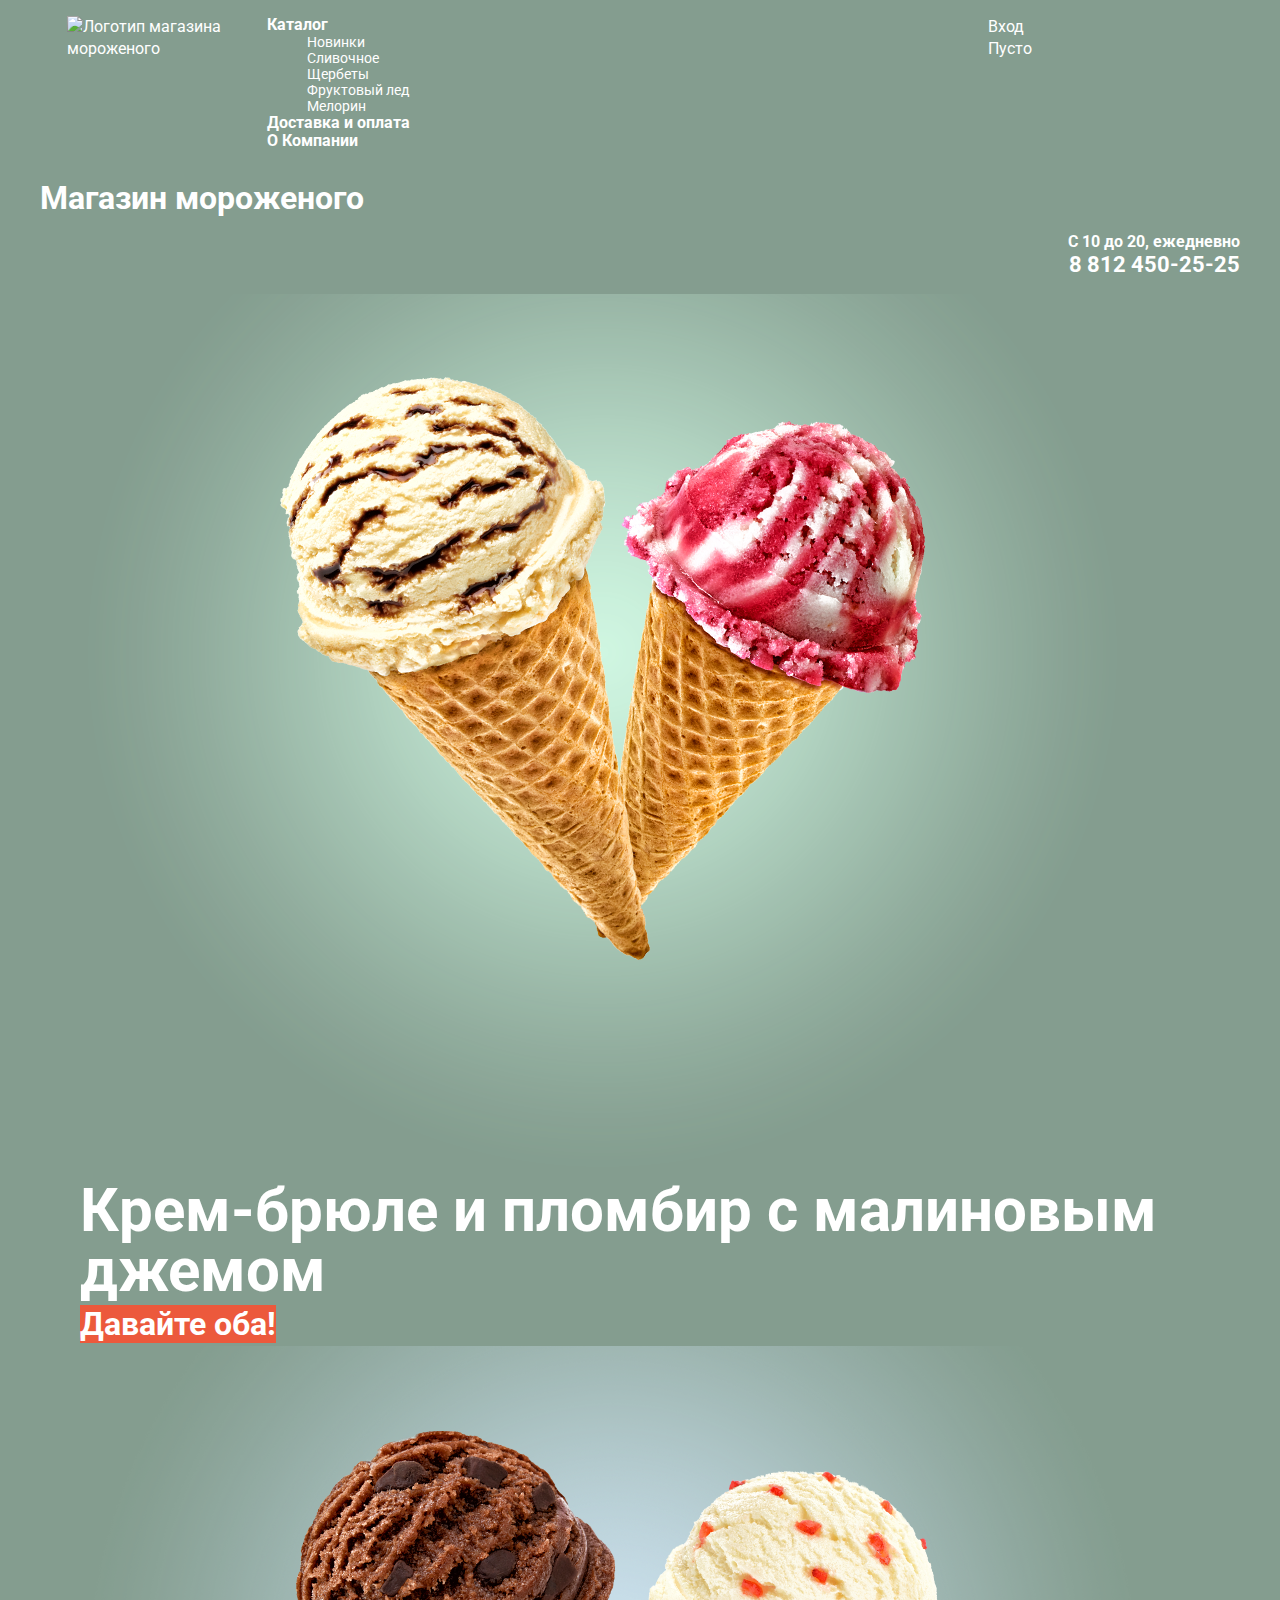
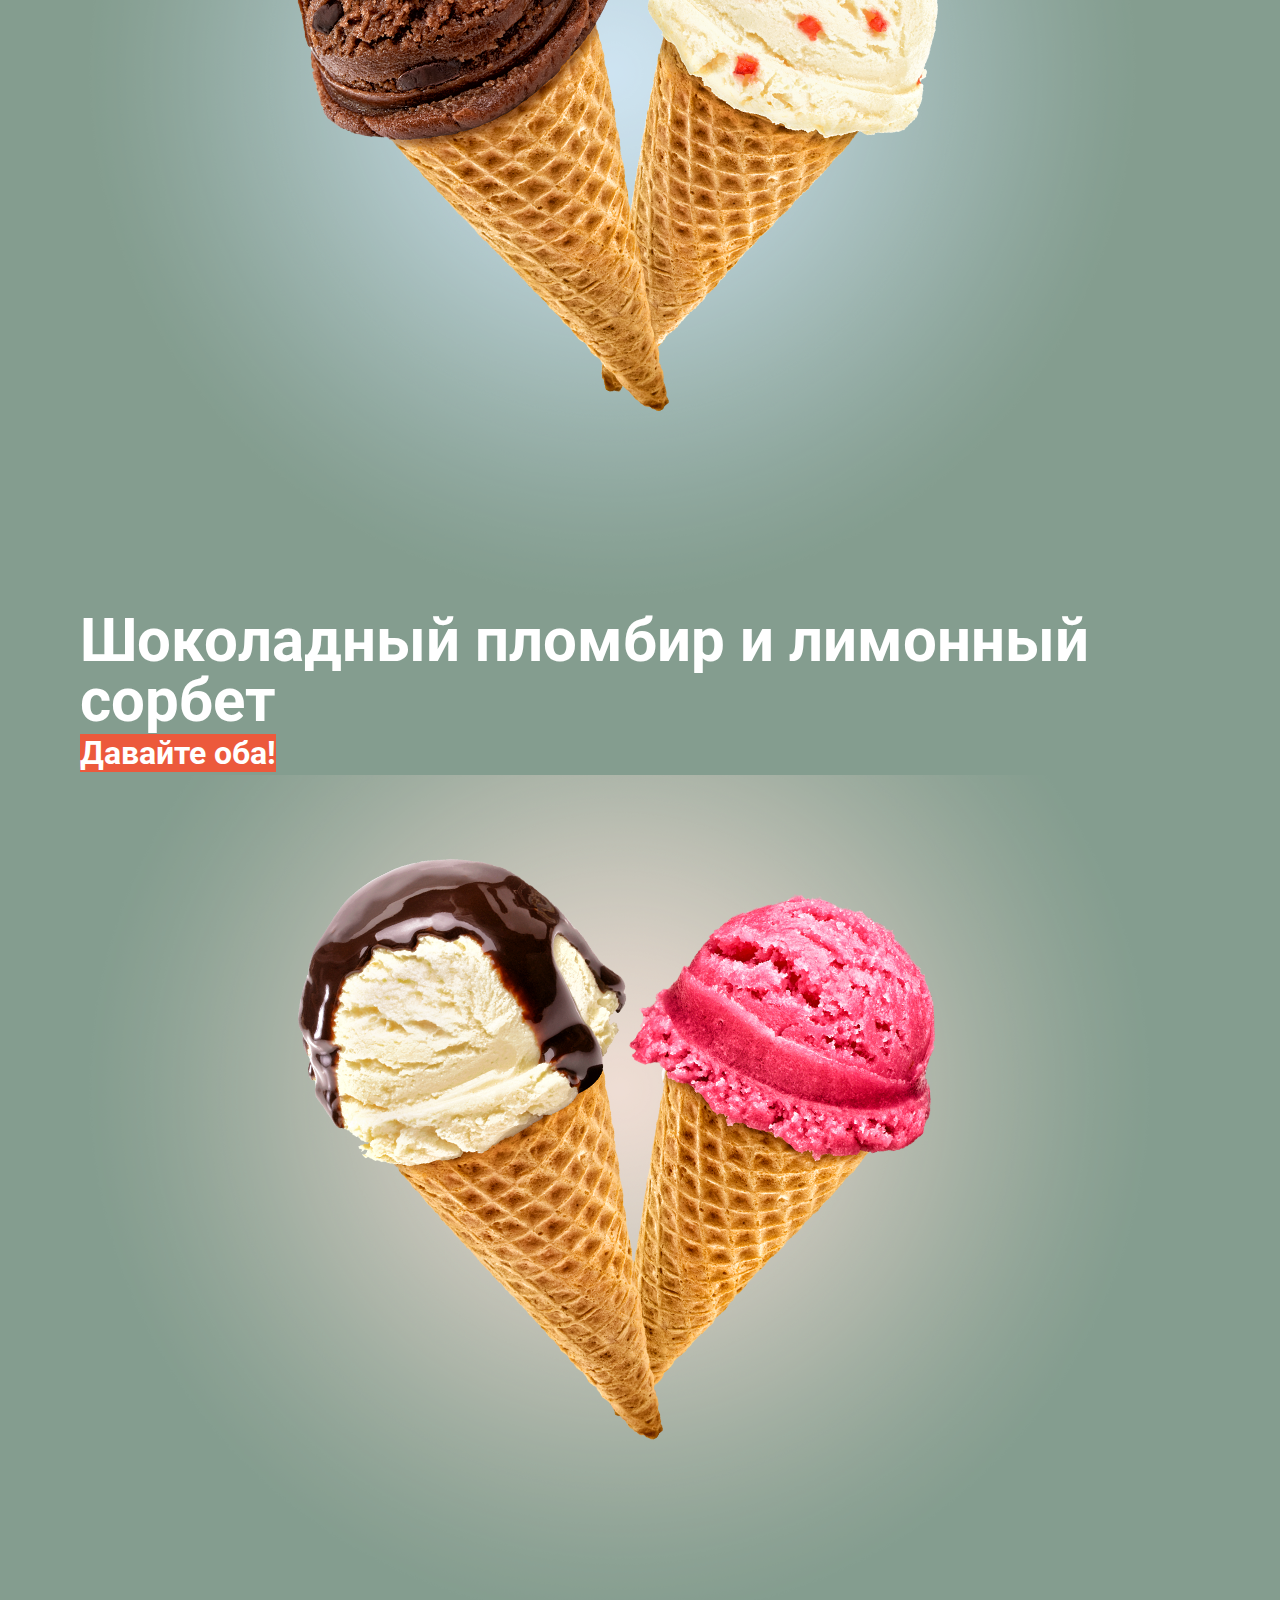
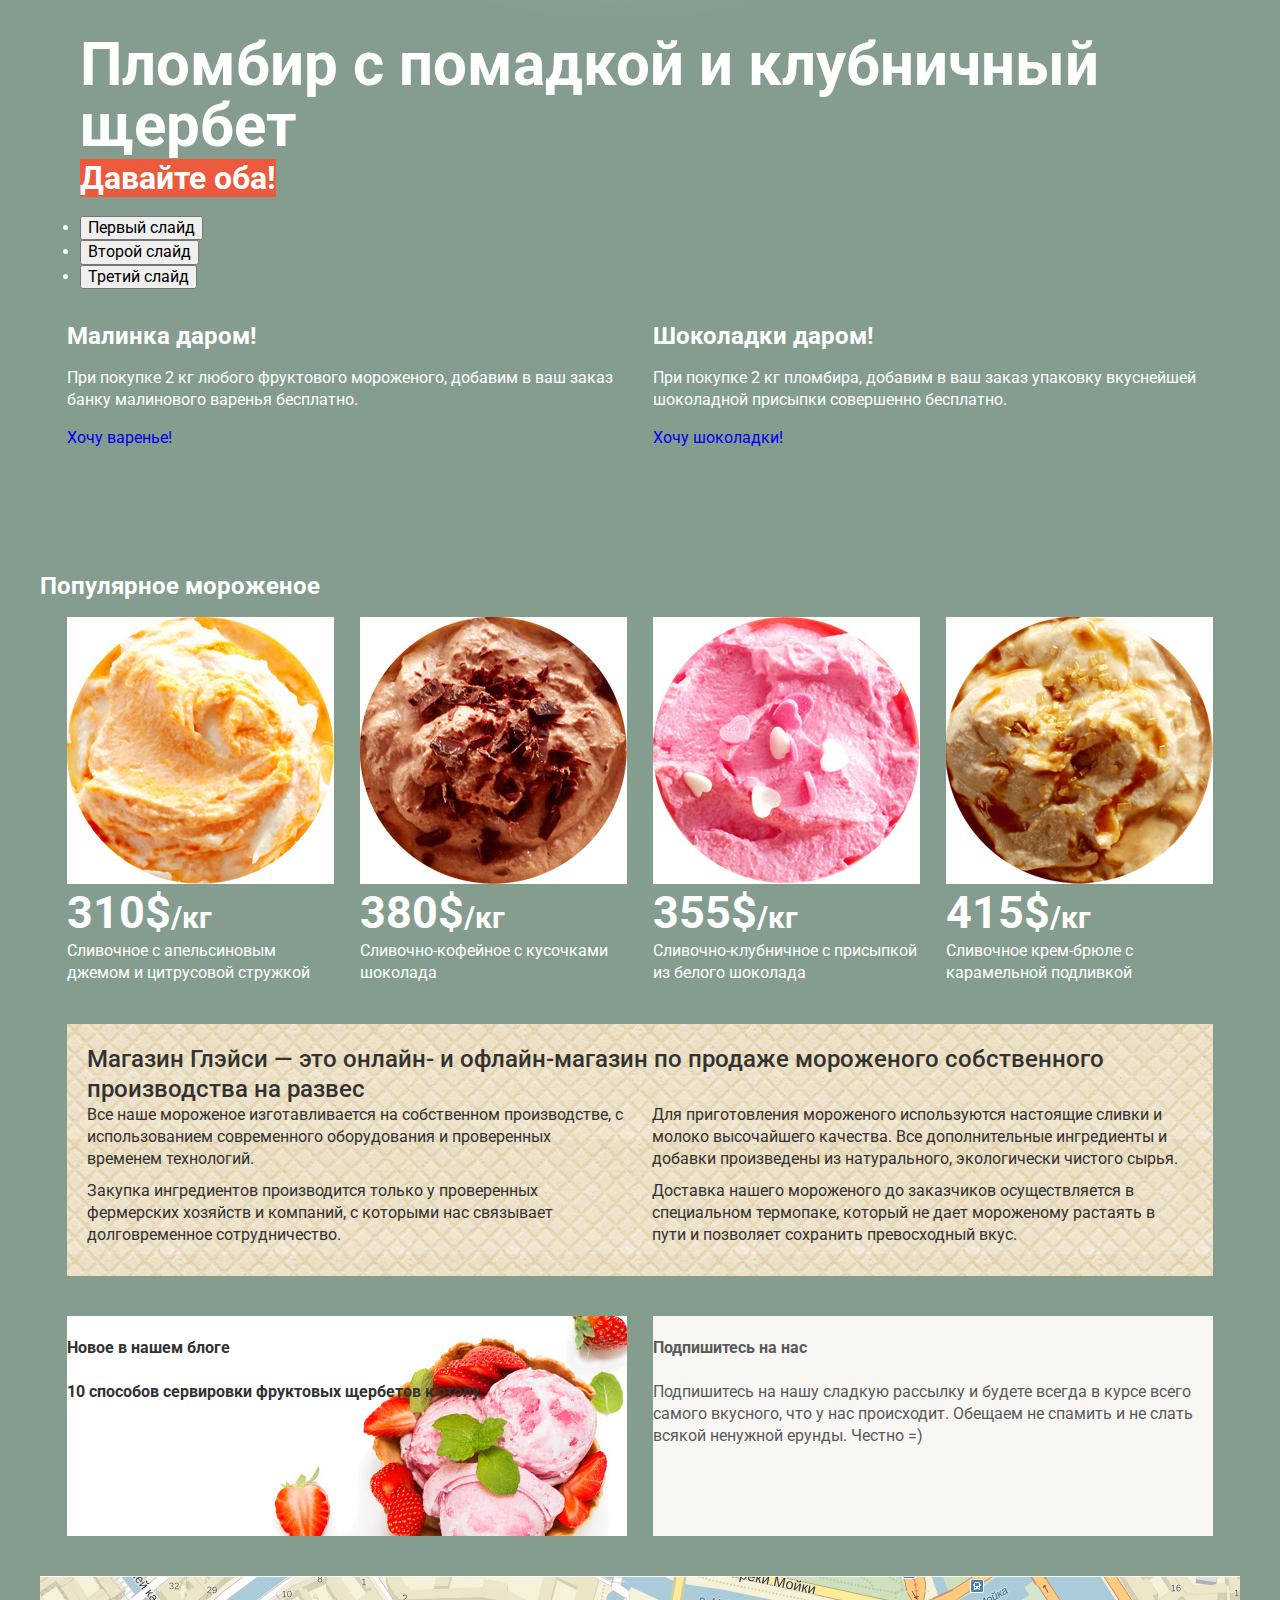
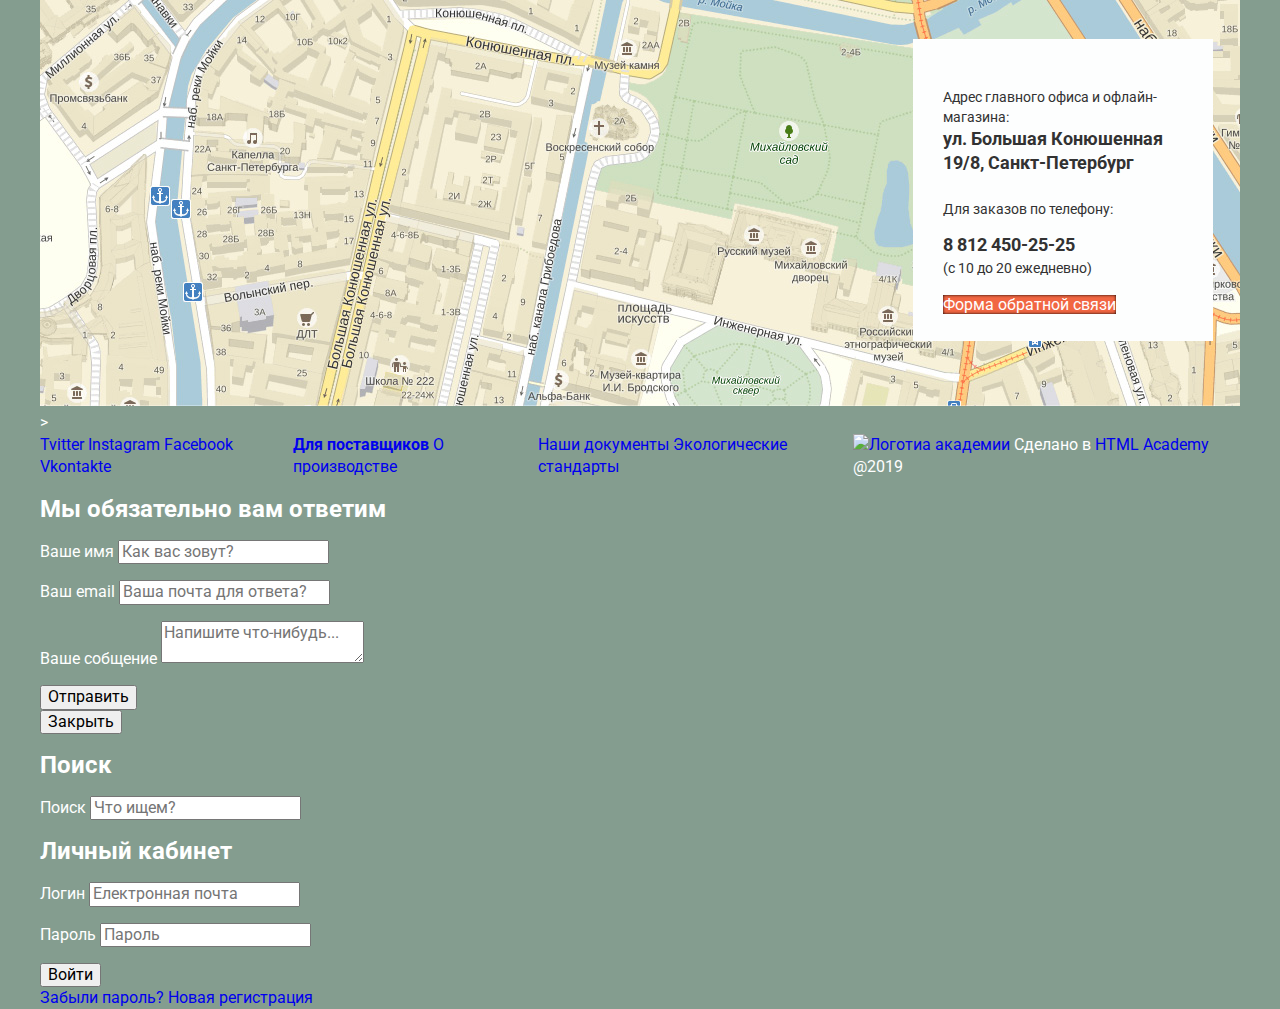
==== commit 4e7f2e97: "flex glassy2" ====
--- a/gllacy/index.html
+++ b/gllacy/index.html
@@ -187,29 +187,30 @@
         <h3>
           Магазин Глэйси — это онлайн- и офлайн-магазин по продаже мороженого собственного производства на развес
         </h3>
-        <ul class="privilege-list">
-          <li class="privilege-item">
+        <div class="privilege-list">
+          <div class="privilege-item">
             Все наше мороженое изготавливается на собственном производстве, с
             использованием современного оборудования и проверенных временем
             технологий.
-          </li>
-          <li class="privilege-item">
+          </div>
+          <div class="privilege-item">
             Для приготовления мороженого используются настоящие сливки и молоко
             высочайшего качества. Все дополнительные ингредиенты и добавки
             произведены из натурального, экологически чистого сырья.
-          </li>
-          <li class="privilege-item">
+          </div>
+          <div class="privilege-item">
             Закупка ингредиентов производится только у проверенных фермерских
             хозяйств и компаний, с которыми нас связывает долговременное
             сотрудничество.
-          </li>
-          <li class="privilege-item">
+          </div>
+          <div class="privilege-item">
             Доставка нашего мороженого до заказчиков осуществляется в
             специальном термопаке, который не дает мороженому растаять в пути и
             позволяет сохранить превосходный вкус.
-          </li>
-        </ul>
-      </section>
+          </div>
+        </div>
+      </section>
+    <div class="new-subscribe">
       <section class="new">
         <h4>Новое в нашем блоге</h4>
         <a class="new-link"
@@ -223,24 +224,27 @@
           самого вкусного, что у нас происходит. Обещаем не спамить и не слать
           всякой ненужной ерунды. Честно =)
         </p>
+        
         <!-- Здесь должна быть форма -->
       </section>
-      <section class="map">
-        <img class="map-map" src="img/map.jpg" height="" width="" alt="Карта" />
-        <div class="feedback">
-              <h5>Адрес главного офиса и офлайн-магазина:</h5>
-              <span class="adress"
-                >ул. Большая Конюшенная 19/8, Санкт-Петербург</span>
-              <h5>Для заказов по телефону:</h5>
-              <p>
-                <span class="adress">8 812 450-25-25</span><br />
-                (с 10 до 20 ежедневно)
-              </p>
-          <a class="feedback-button" href="news.html">Форма обратной связи</a>
-        </div>
-      </section>
+      </div>
     </main>
-
+    <section class="map">
+      <div class="map-container">
+      <img class="map-map" src="img/Layer 3.jpg" height="" width="" alt="Карта" />
+      <div class="feedback">
+            <h5>Адрес главного офиса и офлайн-магазина:</h5>
+            <span class="adress"
+              >ул. Большая Конюшенная 19/8, Санкт-Петербург</span>
+            <h5>Для заказов по телефону:</h5>
+            <p>
+              <span class="adress">8 812 450-25-25</span><br />
+              (с 10 до 20 ежедневно)
+            </p>
+        <a class="feedback-button" href="news.html">Форма обратной связи</a>
+      </div>
+      </div>>
+    </section>
     <footer>
       <div class="footer-social">
         <a class="social-button" href="#">Tvitter</a>
--- a/gllacy/css/style.css
+++ b/gllacy/css/style.css
@@ -8,14 +8,60 @@
   font-weight: 400;
   color: #ffffff;
   margin: 0 auto;
-  padding: 0 27px;
+
+  width: 1200px;
+}
+.filter {
+  display: flex;
+  flex-wrap: wrap;
+}
+.filter-sort {
+  width: 195px;
+}
+.filter-price {
+  width: 220px;
+}
+.filter-fat {
+  width: 410px;
+}
+.filter-add {
+  width: 705px;
+}
+.filter-button {
+  width: 125px;
+}
+.inner-page {
+  margin: 0;
+  padding: 0;
+  background-color: #849d8f;
+  font-family: "Roboto", Arial, sans-serif;
+  font-size: 16px;
+  line-height: 22px;
+  font-weight: 400;
+  color: #ffffff;
+  margin: 0 auto;
+
   width: 1200px;
 }
 
 a {
   text-decoration: none;
 }
-
+.catalog-list {
+  display: flex;
+  flex-wrap: wrap;
+  list-style: none;
+}
+.catalog-item {
+  width: 267px;
+  min-height: 330px;
+}
+.pagination-list {
+  display: flex;
+  width: 190px;
+  justify-content: space-between;
+  list-style: none;
+}
 .user-navigation,
 .main-navigation,
 .site-navigation,
@@ -26,6 +72,7 @@
   display: flex;
   flex-wrap: wrap;
   width: 1146px;
+  padding: 0 27px;
 }
 .main-navigation {
   font-weight: 700;
@@ -86,8 +133,11 @@
 .share {
   display: flex;
   justify-content: space-between;
-  margin-left: 27px;
-  margin-right: 27px;
+  margin: 0;
+  padding: 0;
+  width: 1146px;
+  margin-bottom: 40px;
+  padding: 0 27px;
 }
 .share-1 {
   width: 560px;
@@ -106,41 +156,70 @@
 }
 
 .hit-list {
-  list-style: none;
+  margin: 0;
+  padding: 0;
+  display: flex;
+  justify-content: start;
+  list-style: none;
+  padding: 0 27px;
+  margin-bottom: 40px;
 }
 .hit-text a {
   color: #ffffff;
 }
+.hit-text {
+  margin: 0;
+  padding: 0;
+}
 .hit-product {
-  display: inline-block;
+  margin: 0;
+  padding: 0;
+  margin-right: 26px;
+  width: 267px;
 }
 
 .privilege {
+  padding: 20px;
+  width: 1146px;
+  margin: 0 27px;
+  margin-bottom: 40px;
   background-color: #ece0c2;
   background-image: url(../img/waffles.jpg);
   color: #323232;
+  box-sizing: border-box;
 }
 
 .privilege h3 {
   font-size: 24px;
   line-height: 30px;
   font-weight: 500;
+  margin: 0;
+  padding: 0;
 }
 .privilege-list {
-  list-style: none;
-}
-
+  display: flex;
+  flex-wrap: wrap;
+}
+
+.privilege-item {
+  width: 540px;
+  margin-right: 25px;
+  padding-bottom: 10px;
+}
+.privilege-item:nth-child(2n) {
+  margin-right: 0;
+}
 .new {
-  display: inline-block;
-  width: 866px;
+  width: 560px;
+  min-height: 220px;
   background-color: #ffffff;
   background-image: url(../img/strawberry.jpg);
   color: #323232;
 }
 
 .subscribe {
-  display: inline-block;
-  width: 866px;
+  width: 560px;
+  min-height: 220px;
   background-color: #f8f7f4;
   color: #5a5a5a;
 }
@@ -149,20 +228,41 @@
 .feedback {
   background-color: #fdfefe;
   color: #323232;
-}
-
+  width: 300px;
+  padding: 25px 30px;
+  box-sizing: border-box;
+  position: absolute;
+  top: 63px;
+  right: 27px;
+}
+.new-subscribe {
+  display: flex;
+  justify-content: space-between;
+  box-sizing: border-box;
+  width: 1146px;
+  margin: 0 27px;
+  margin-bottom: 40px;
+}
 .feedback h5 {
   font-size: 14px;
   font-weight: 400;
   line-height: 20px;
   margin-bottom: 0px;
 }
-
+.map-container {
+  position: relative;
+}
+
+footer {
+  display: flex;
+}
 .feedback p {
   font-size: 14px;
   line-height: 22px;
 }
-
+body.map {
+  padding: 0 0;
+}
 .adress {
   font-size: 18px;
   line-height: 24px;
